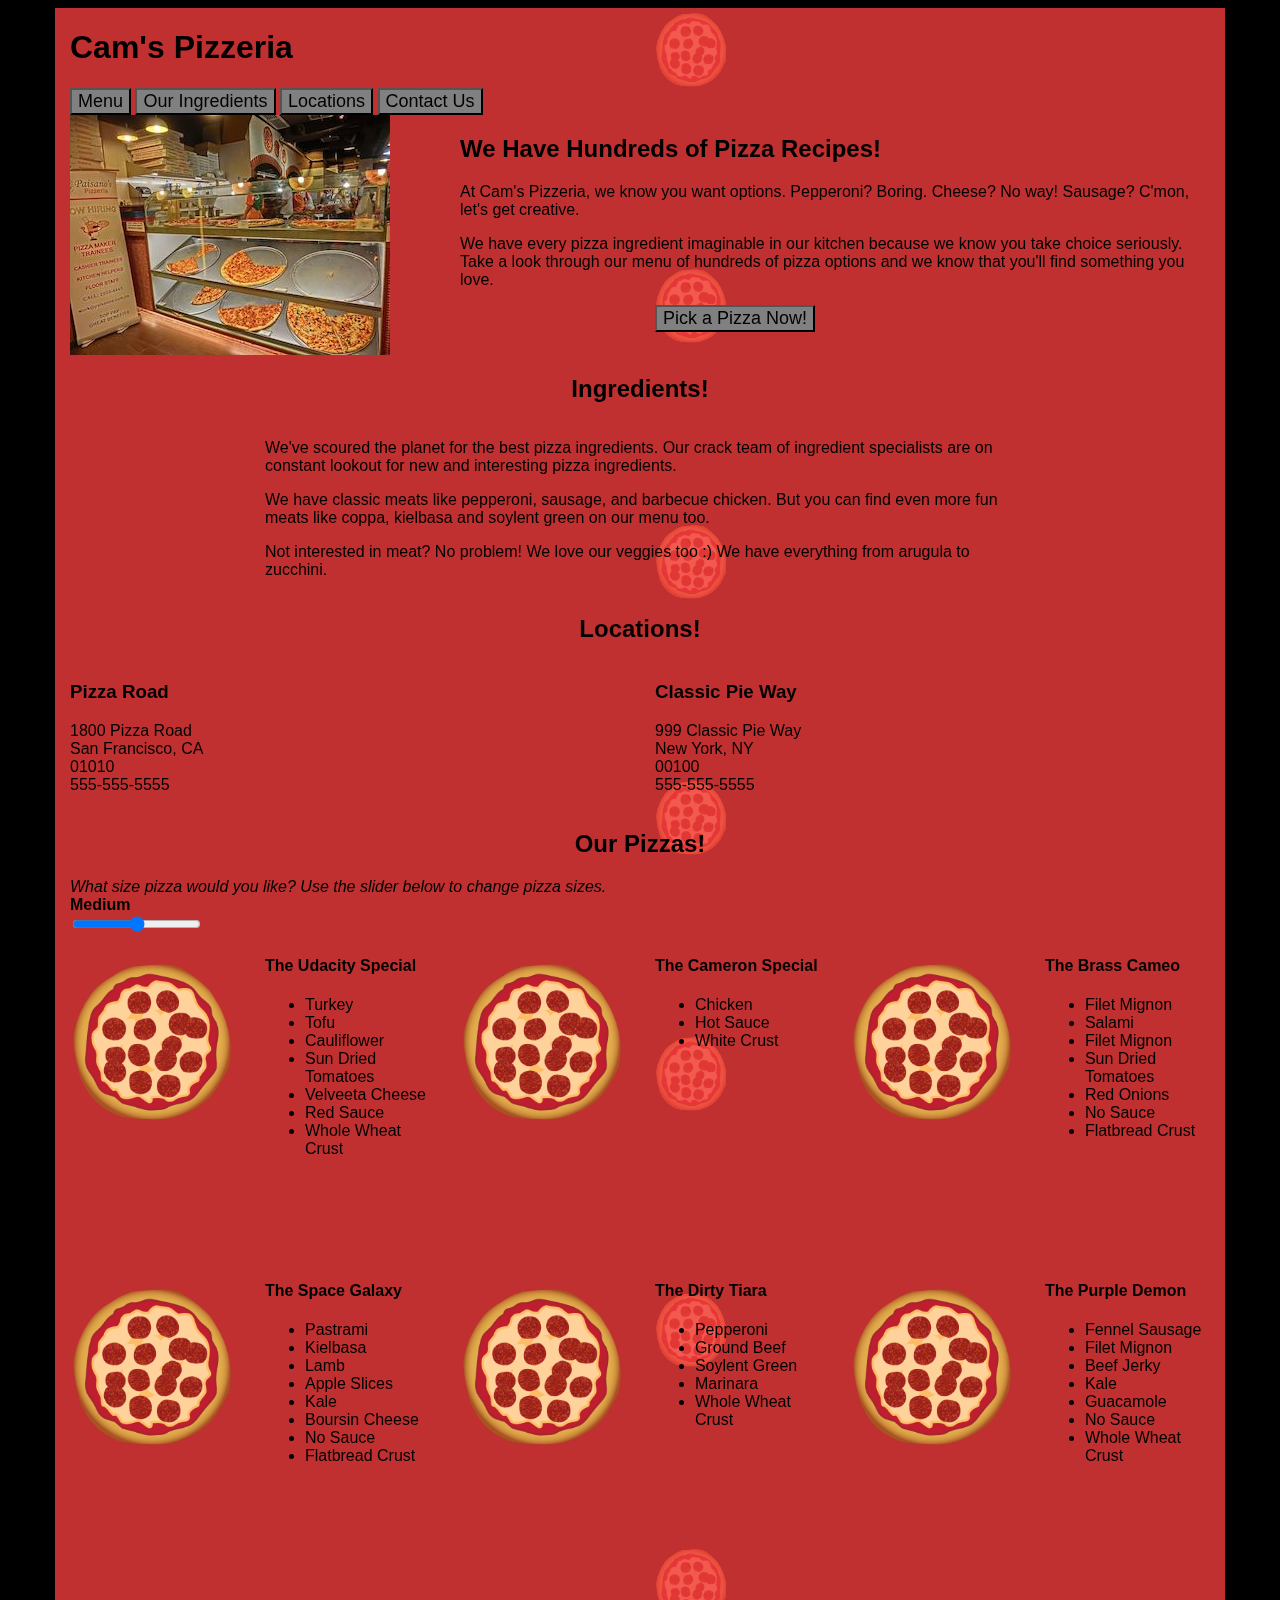
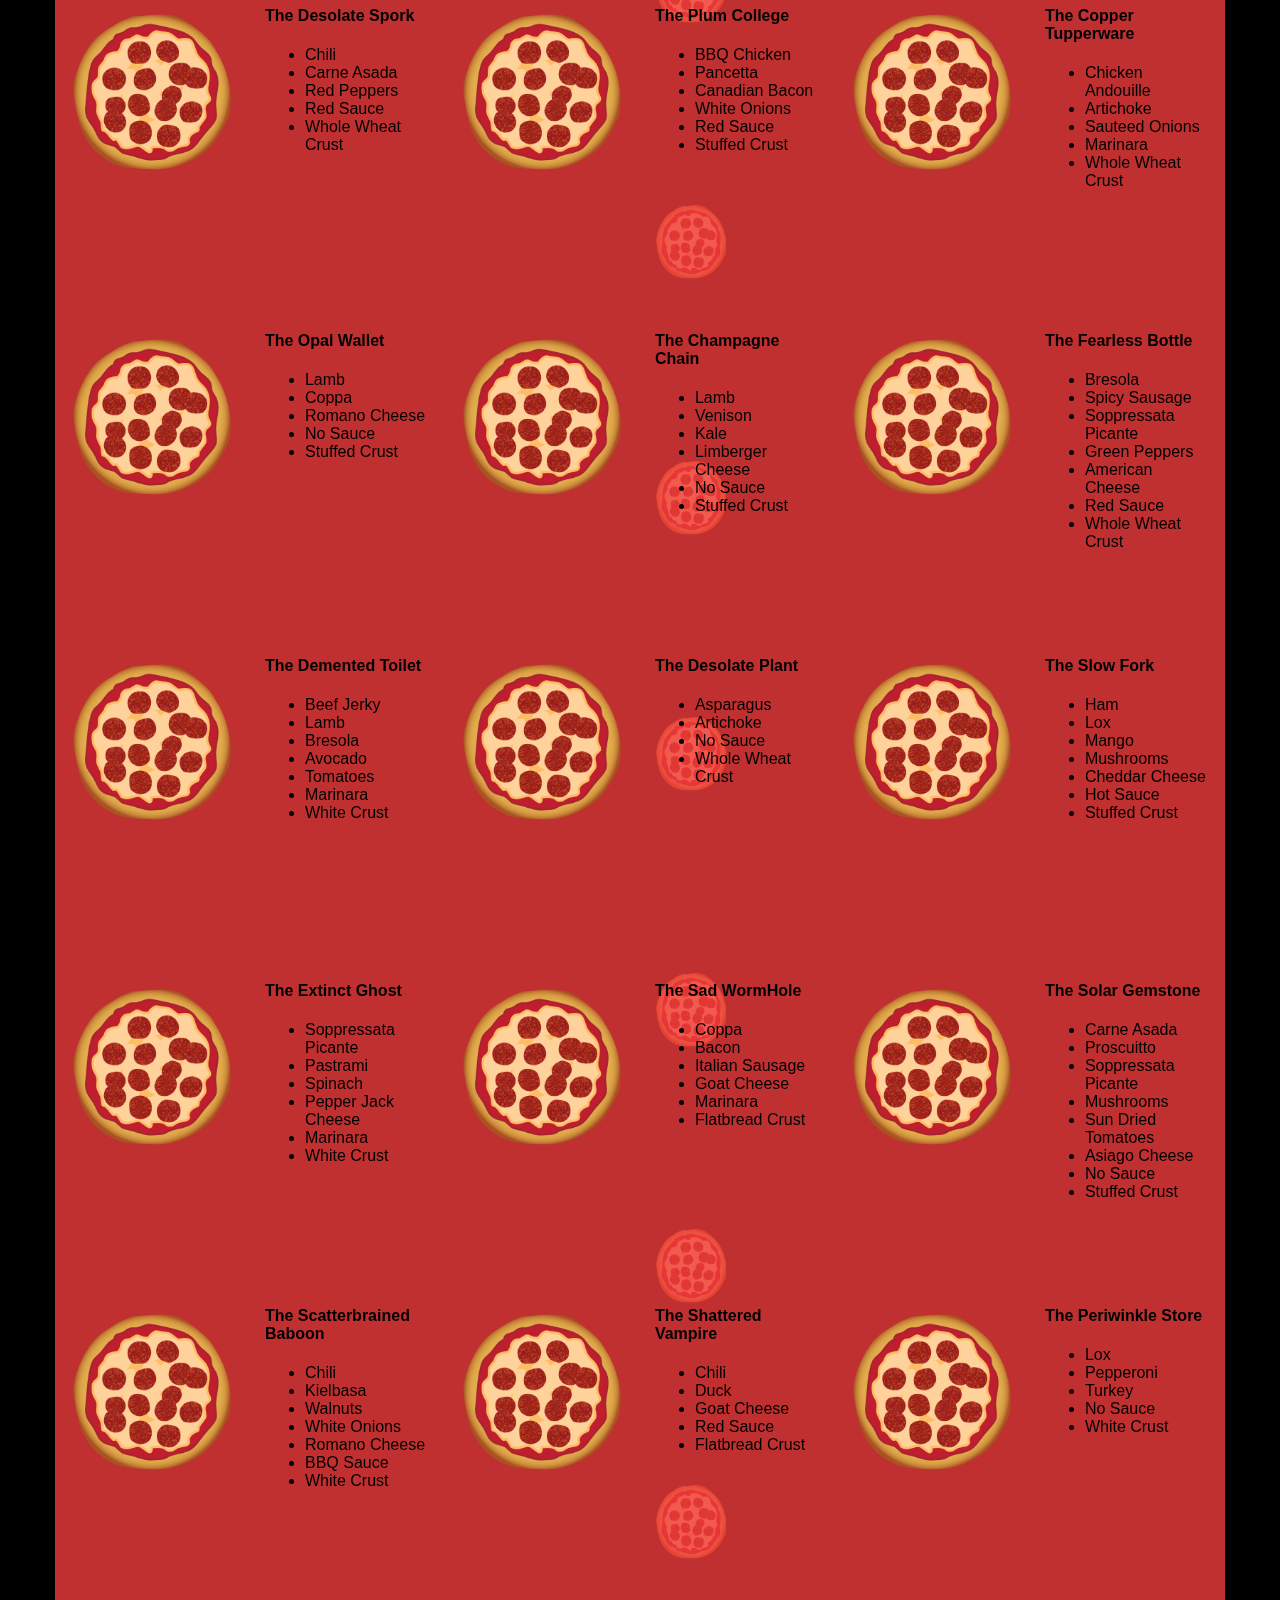
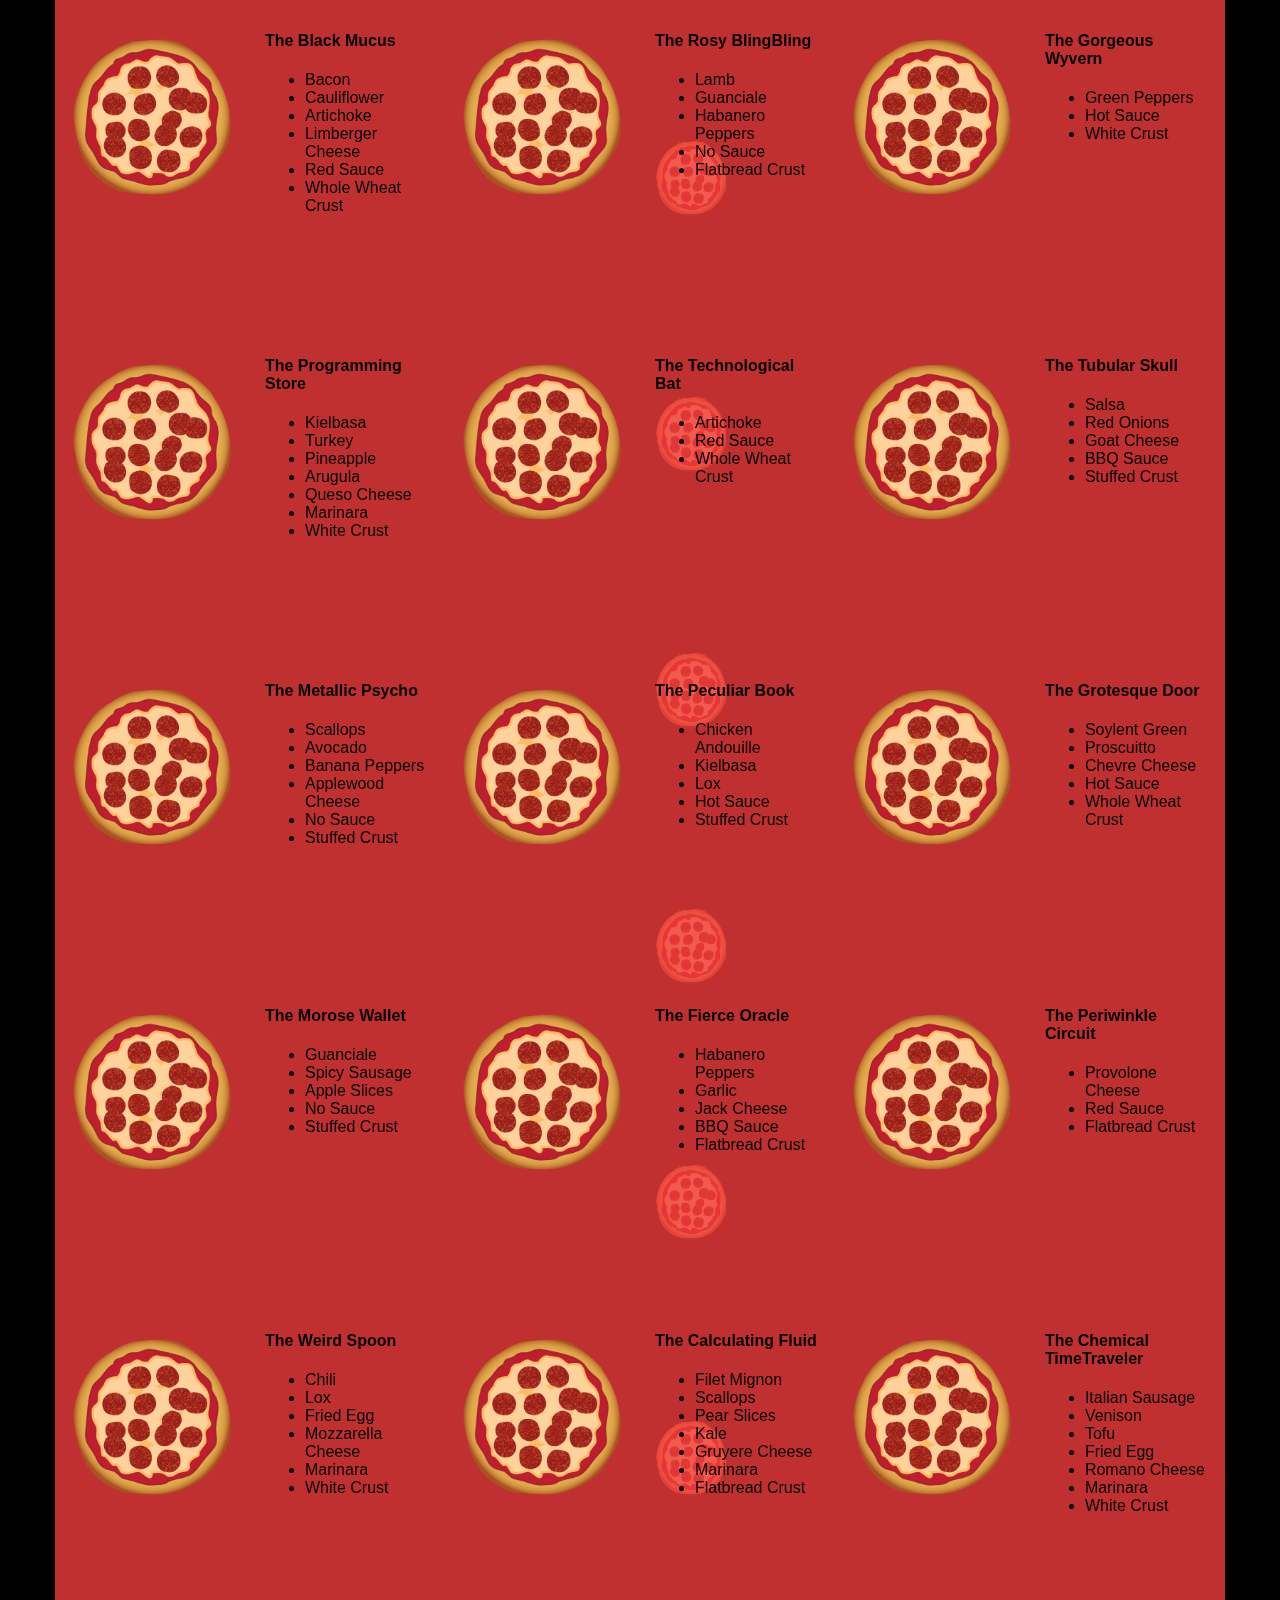
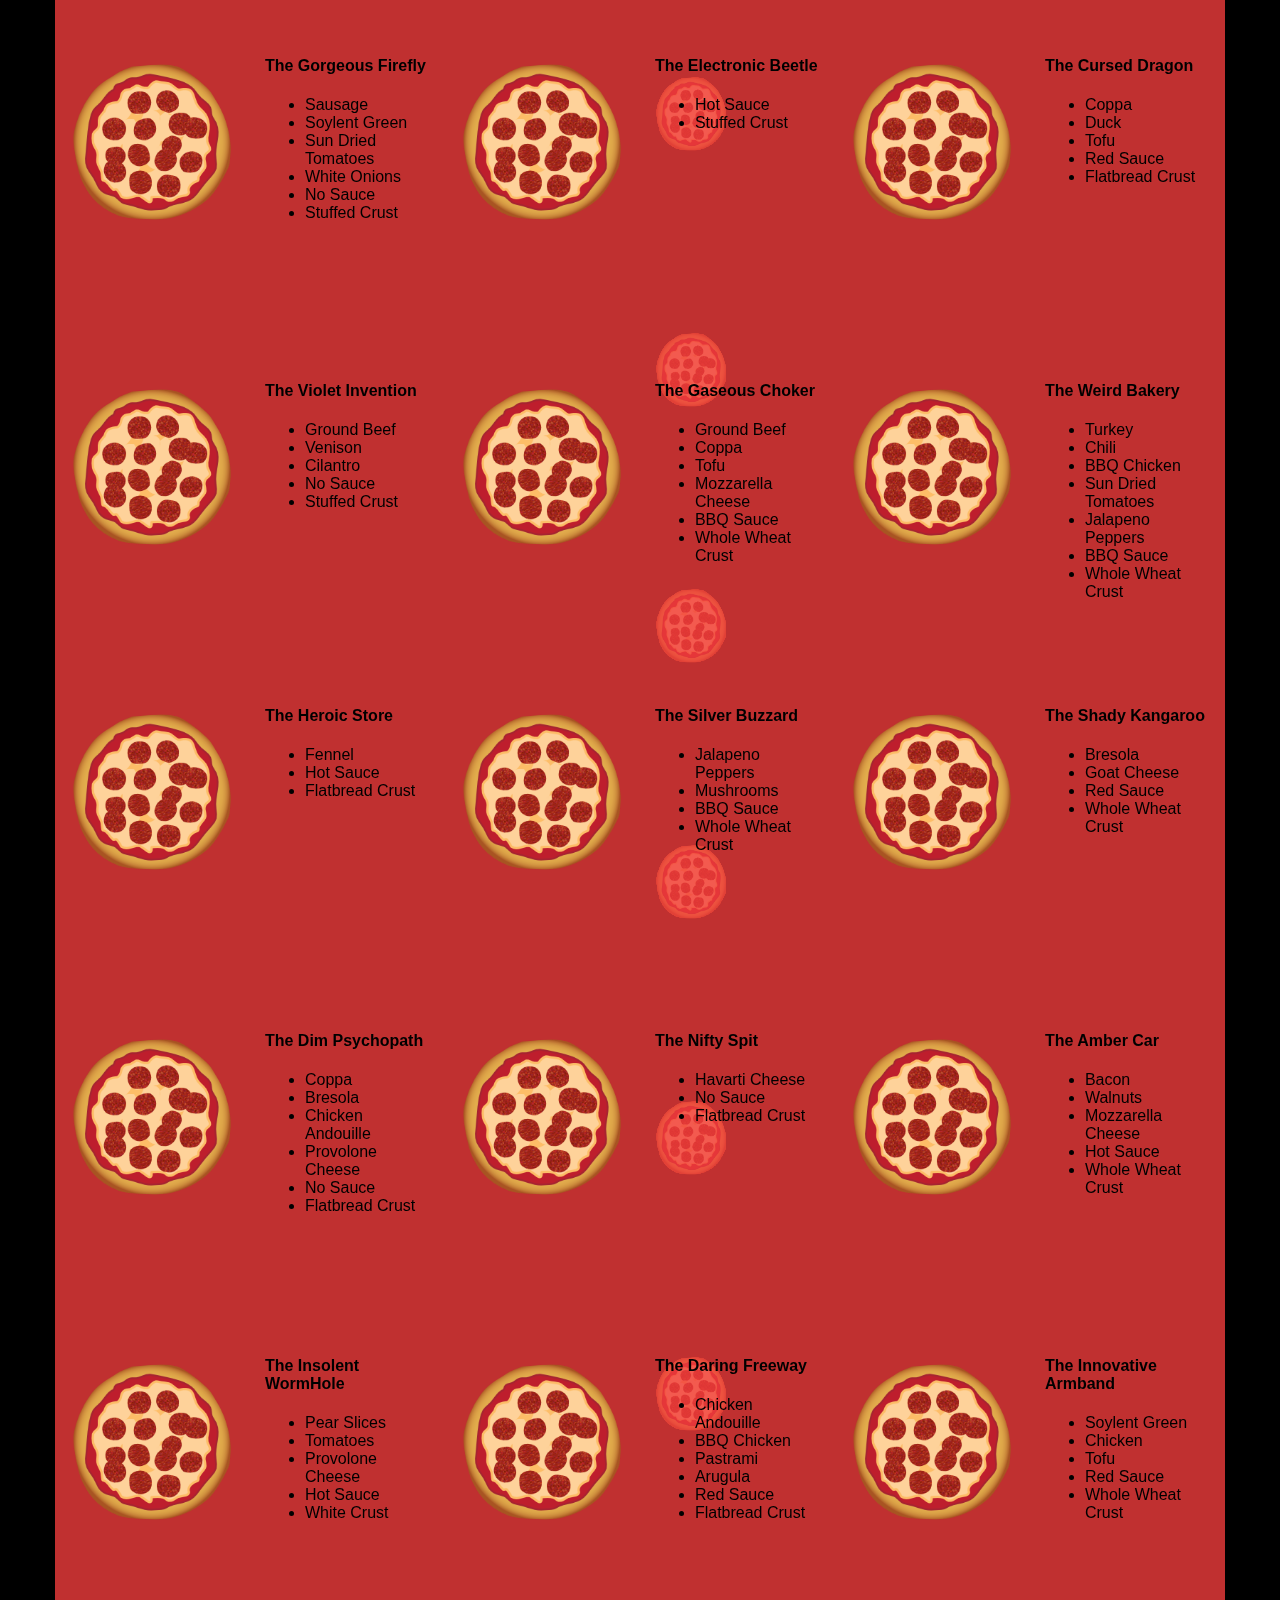
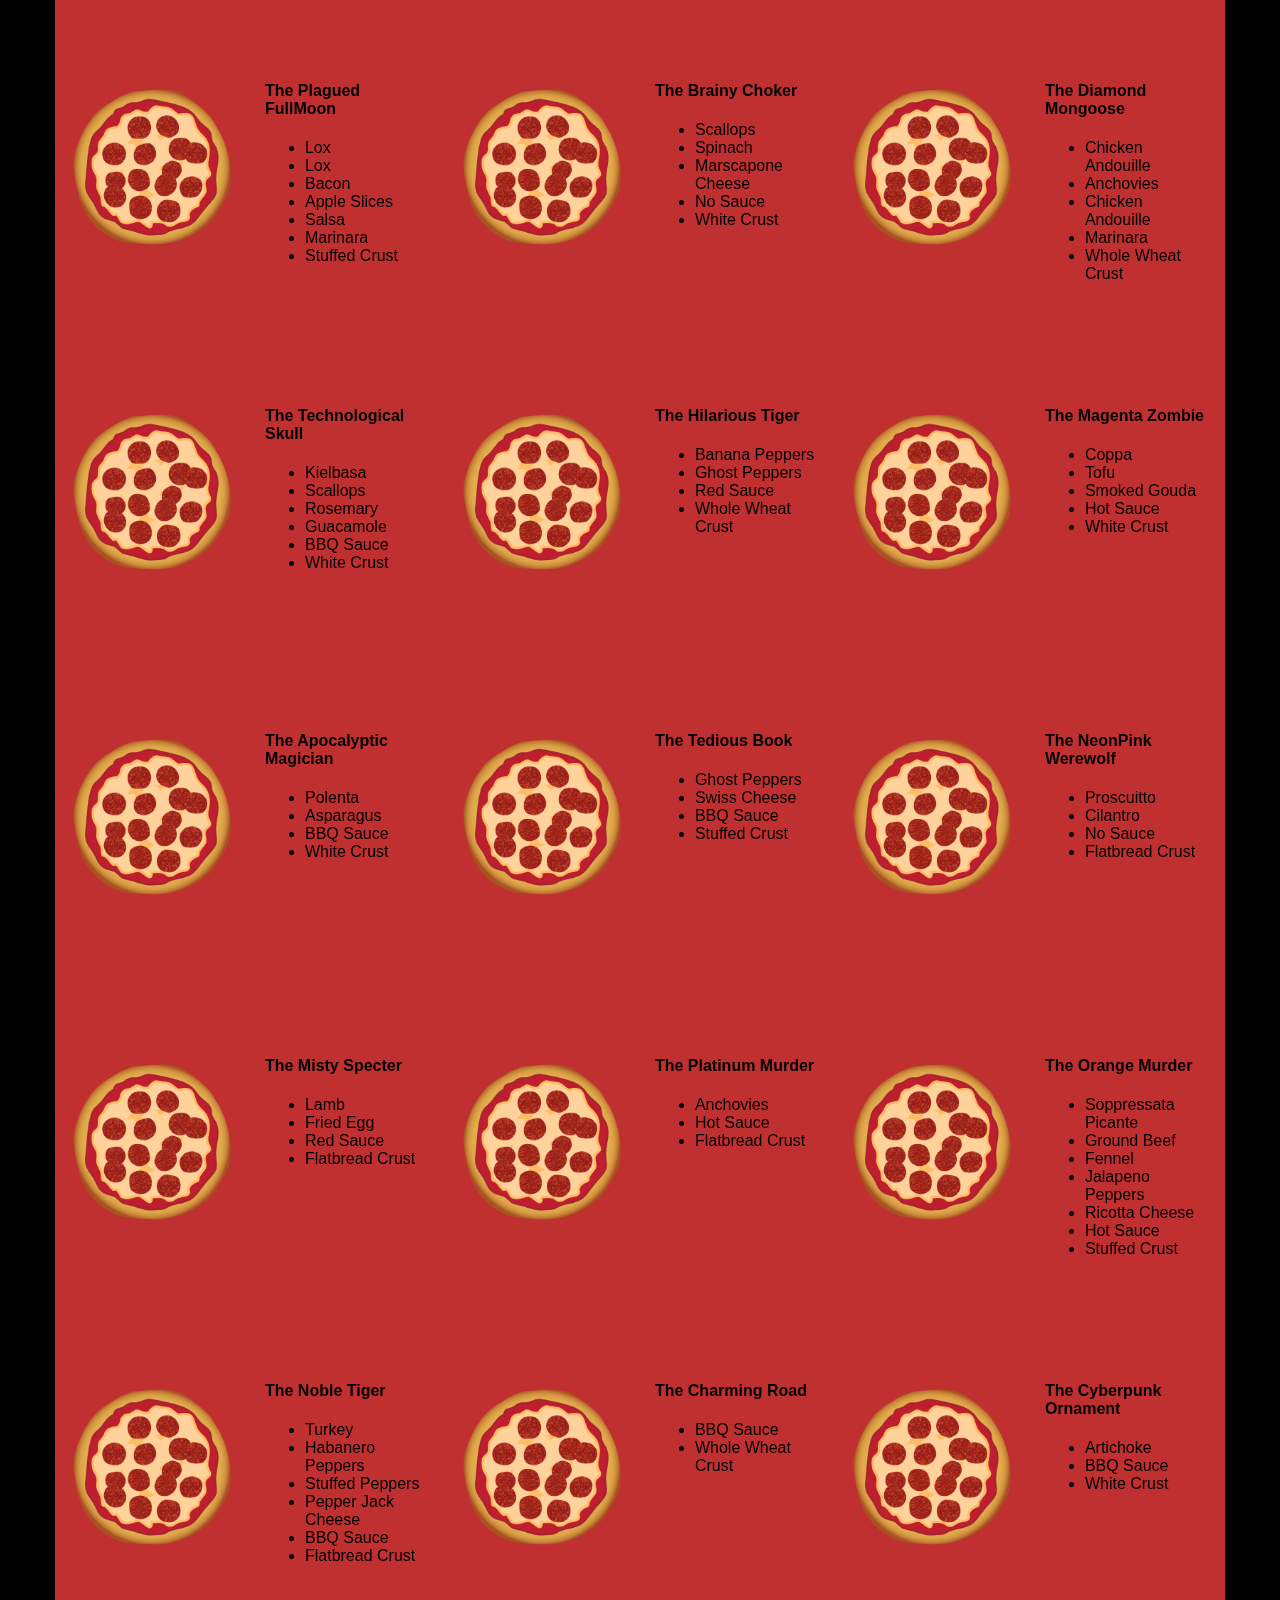
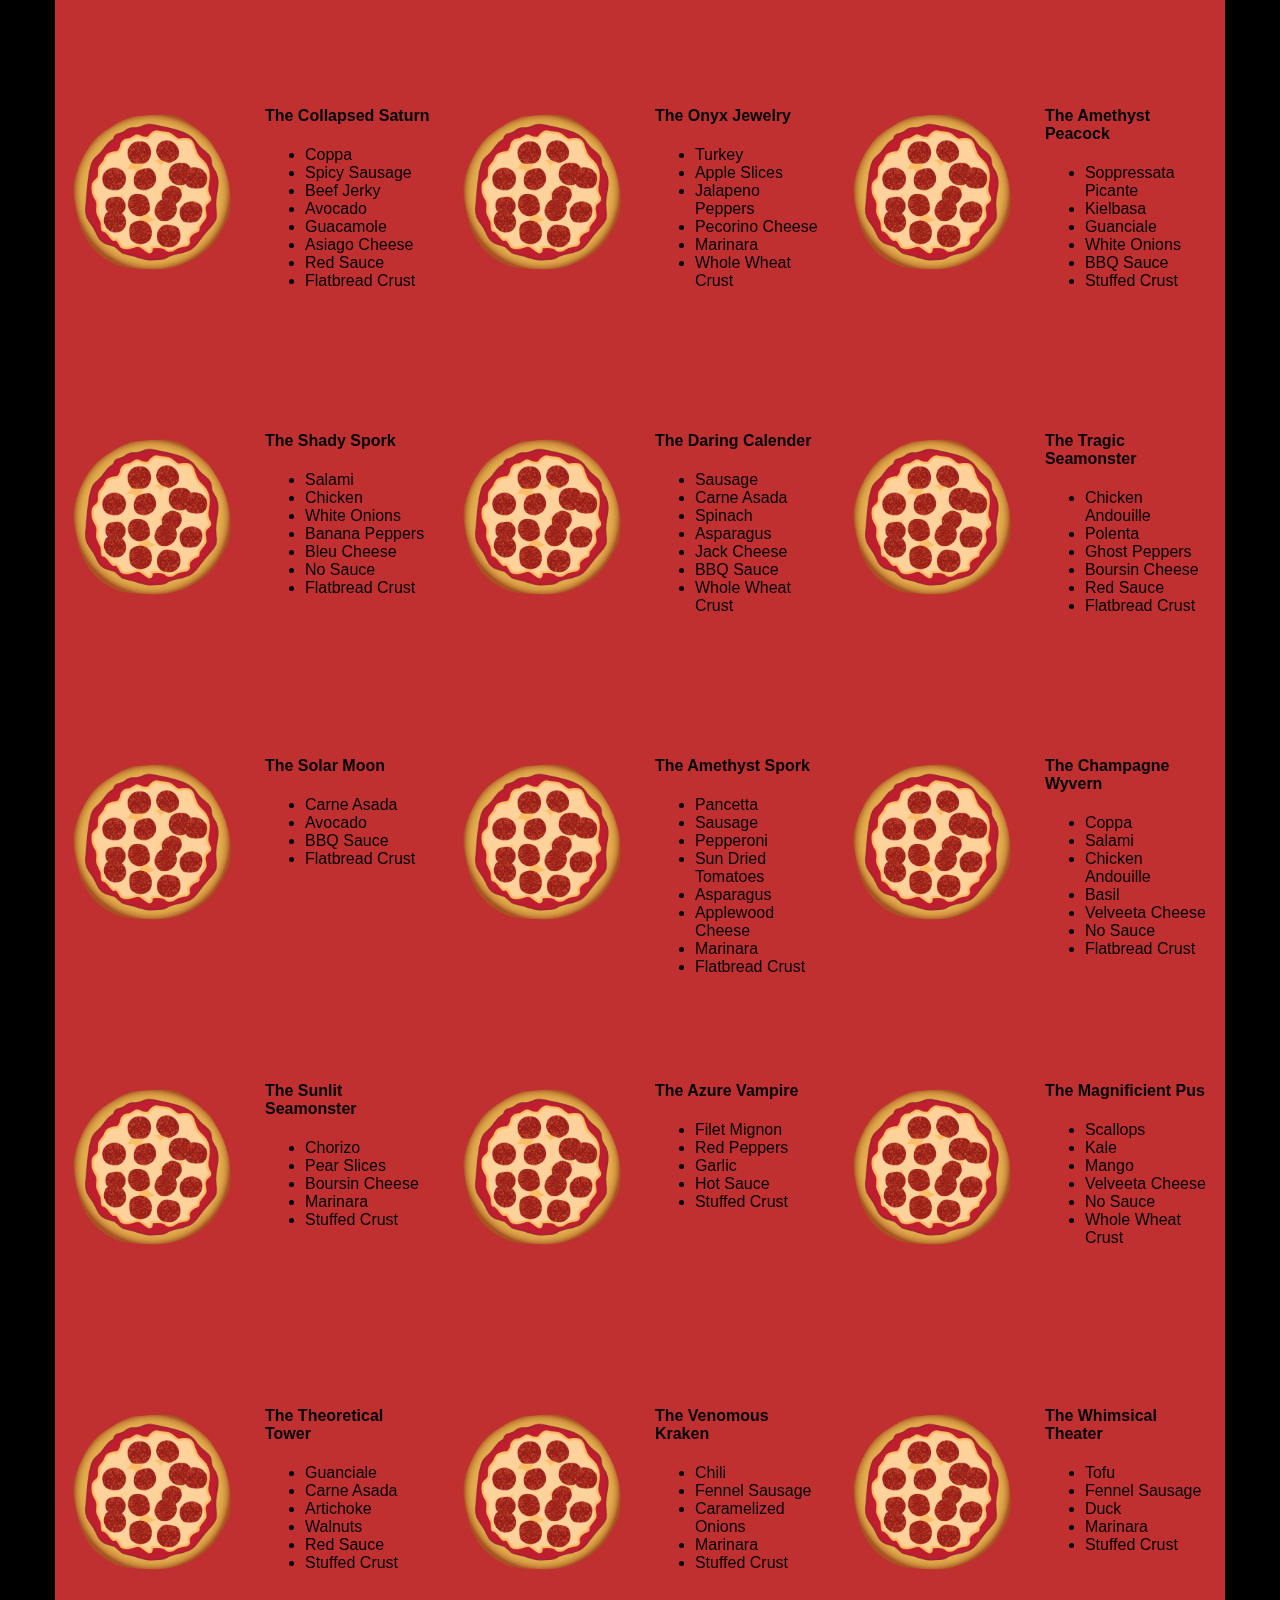
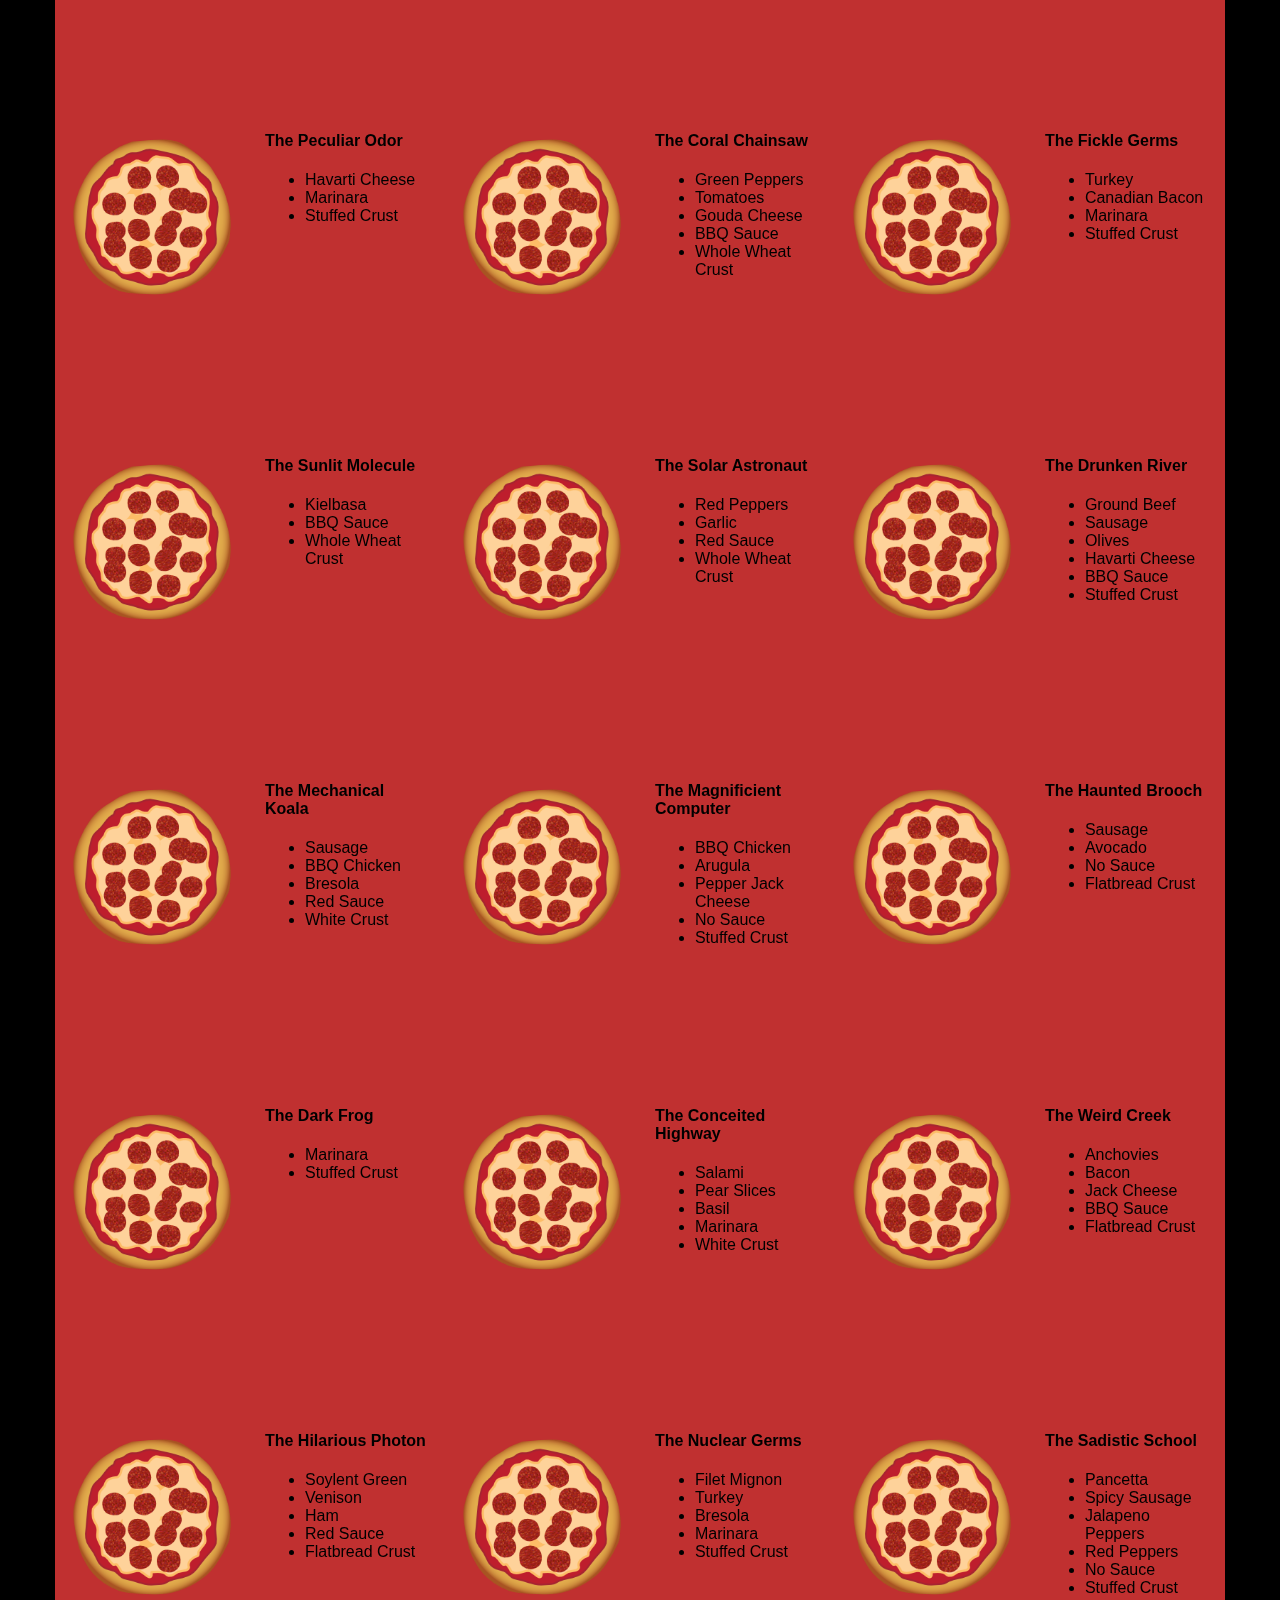
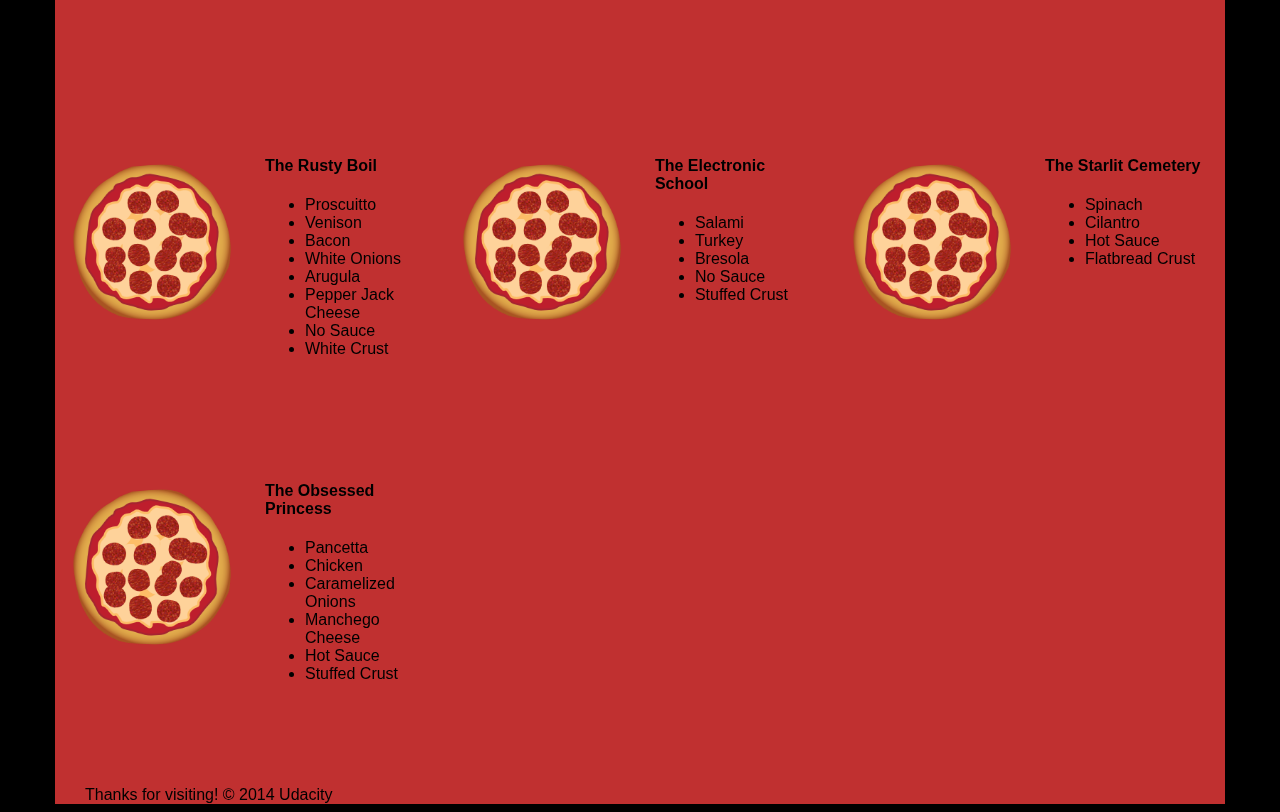
==== views/pizza.html @ d36b995c "inline create pizzas js" ====
<!DOCTYPE HTML>
<html>
<head>
  <link rel="stylesheet" href="css/style.css">
  <link rel="stylesheet" href="css/bootstrap-grid.css">
</head>

<body>
  <div class="container">
    <div id="header" class="row">
      <div class="col-md-6">
        <div class="row">
          <div class="col-md-12">
            <h1>Cam's Pizzeria</h1>
            <div class="row">
              <div id="menu" class="col-md-12">
                <form action="#randomPizzas">
                  <input type="submit" value="Menu">
                </form>
                <form action="#ingredients">
                  <input type="submit" value="Our Ingredients">
                </form>
                <form action="#locations">
                  <input type="submit" value="Locations">
                </form>
                <form action="#" onsubmit="alert('Thanks for clicking! This button doesn\'t do anything because this is a fake pizzeria :\)')">
                  <input type="submit" value="Contact Us">
                </form>
              </div>
            </div>
          </div>
        </div>
      </div>
      <div id="movingPizzas1" class="col-md-6">
      </div>
    </div>
    <div id="callToAction" class="row">
      <div class="col-md-4">
        <img src="images/pizzeria.jpg" class="img-responsive"> <!-- Image credit to: http://commons.wikimedia.org/wiki/File:HK_TST_night_%E5%98%89%E8%98%AD%E9%81%93_Granville_Road_restaurant_Paisano's_Pizzeria_pizza_Dec-2013.JPG -->
      </div>
      <div class="col-md-8">
        <div class="row">
          <div class="col-md-12">
            <h2>We Have Hundreds of Pizza Recipes!</h2>
            <p>At Cam's Pizzeria, we know you want options. Pepperoni? Boring. Cheese? No way! Sausage? C'mon, let's get creative.</p>

            <p>We have every pizza ingredient imaginable in our kitchen because we know you take choice seriously. Take a look through our menu of hundreds of pizza options and we know that you'll find something you love.</p>
          </div>
        </div>
        <div class="row">
          <div class="col-md-6 col-md-push-3">
            <form action="#randomPizzas">
              <input type="submit" value="Pick a Pizza Now!">
            </form>
          </div>
        </div>
      </div>
    </div>
    <div id="ingredients" class="row">
      <div class="col-md-8 col-md-push-2">
        <div class="row">
          <div class="col-md-12 centered">
            <h2>Ingredients!</h2>
          </div>
        </div>
        <div class="row">
          <div class="col-md-12">
            <p>We've scoured the planet for the best pizza ingredients. Our crack team of ingredient specialists are on constant lookout for new and interesting pizza ingredients.</p>

            <p>We have classic meats like pepperoni, sausage, and barbecue chicken. But you can find even more fun meats like coppa, kielbasa and soylent green on our menu too.</p>

            <p>Not interested in meat? No problem! We love our veggies too :) We have everything from arugula to zucchini.</p>
          </div>
        </div>
      </div>
    </div>
    <div id="locations" class="row">
      <div class="col-md-12">
        <h2 style="text-align: center">Locations!</h2>
        <div class="row">
          <div class="col-md-6">
            <h3>Pizza Road</h3>
            <p>1800 Pizza Road<br>San Francisco, CA<br>01010<br>555-555-5555</p>
          </div>
          <div class="col-md-6">
            <h3>Classic Pie Way</h3>
            <p>999 Classic Pie Way<br>New York, NY<br>00100<br>555-555-5555</p>
          </div>
        </div>
      </div>
    </div>
    <div id="pizzaGenerator" class="row">
      <div class="col-md-12">
        <h2 style="text-align: center">Our Pizzas!</h2>
        <div class="row">
          <div class="col-md-12">
            <em>What size pizza would you like? Use the slider below to change pizza sizes.</em>
          </div>
          <div id="pizzaSize" class="col-md-6">Medium</div>
          <div class="col-md-12">
            <input id="sizeSlider" type="range" min="1" max="3" value="2" step="1" onchange="resizePizzas(this.value)"></input>
          </div>
        </div>
        <div id="randomPizzas" class="row">
          <div id="pizza0" class="randomPizzaContainer" style="width:33.33%;">
            <div class="col-md-6">
              <img src="images/pizza.png" class="img-responsive">
            </div>
            <div class="col-md-6">
              <h4>The Udacity Special</h4>
              <ul>
                <li>Turkey</li>
                <li>Tofu</li>
                <li>Cauliflower</li>
                <li>Sun Dried Tomatoes</li>
                <li>Velveeta Cheese</li>
                <li>Red Sauce</li>
                <li>Whole Wheat Crust</li>
              </ul>
            </div>
          </div>
          <div id="pizza1" class="randomPizzaContainer" style="width:33.33%;">
            <div class="col-md-6">
              <img src="images/pizza.png" class="img-responsive">
            </div>
            <div class="col-md-6">
              <h4>The Cameron Special</h4>
              <ul>
                <li>Chicken</li>
                <li>Hot Sauce</li>
                <li>White Crust</li>
              </ul>
            </div>
          </div>
        </div>
      </div>
    </div>
    <div id="footer" class="col-md-12">Thanks for visiting! &copy; 2014 Udacity</div>
  </div>
  <script>
    // Generates the sliding pizzas when the page loads.
    document.addEventListener('DOMContentLoaded', function() {
      var cols = 8;
      var s = 256;
      for (var i = 0; i < 200; i++) {
        var elem = document.createElement('img');
        elem.className = 'mover';
        elem.src = "images/pizza.png";
        elem.style.height = "100px";
        elem.style.width = "73.333px";
        elem.basicLeft = (i % cols) * s;
        elem.style.top = (Math.floor(i / cols) * s) + 'px';
        document.querySelector("#movingPizzas1").appendChild(elem);
      }
      // updatePositions();
    });
  </script>
  <script type="text/javascript" src="js/main.js"></script>
</body>

</html>
---- views/css/style.css ----
/** {
  outline: 1px solid red !important;
}*/
* {
  -webkit-box-sizing: border-box;
  -moz-box-sizing: border-box;
  -box-sizing: border-box;
}

body {
  font-family: "Trebuchet MS", Helvetica, sans-serif;
  background: black;
}

input {
  background: grey;
  font-size: 18px;
}

form {
  display: inline-block;
}

.centered {
  text-align: center;
}

#pizzaSize {
  font-weight: 800;
}

.mover {
  position: fixed;
  width: 256px;
  z-index: -1;
}

.randomPizzaContainer {
  float: left;
  display: flex;
}

.randomPizzaContainer:after {
  content: "";
  display: table;
  clear:both;
}

 .container {
  background-color: rgba(240, 60, 60, 0.8);
}
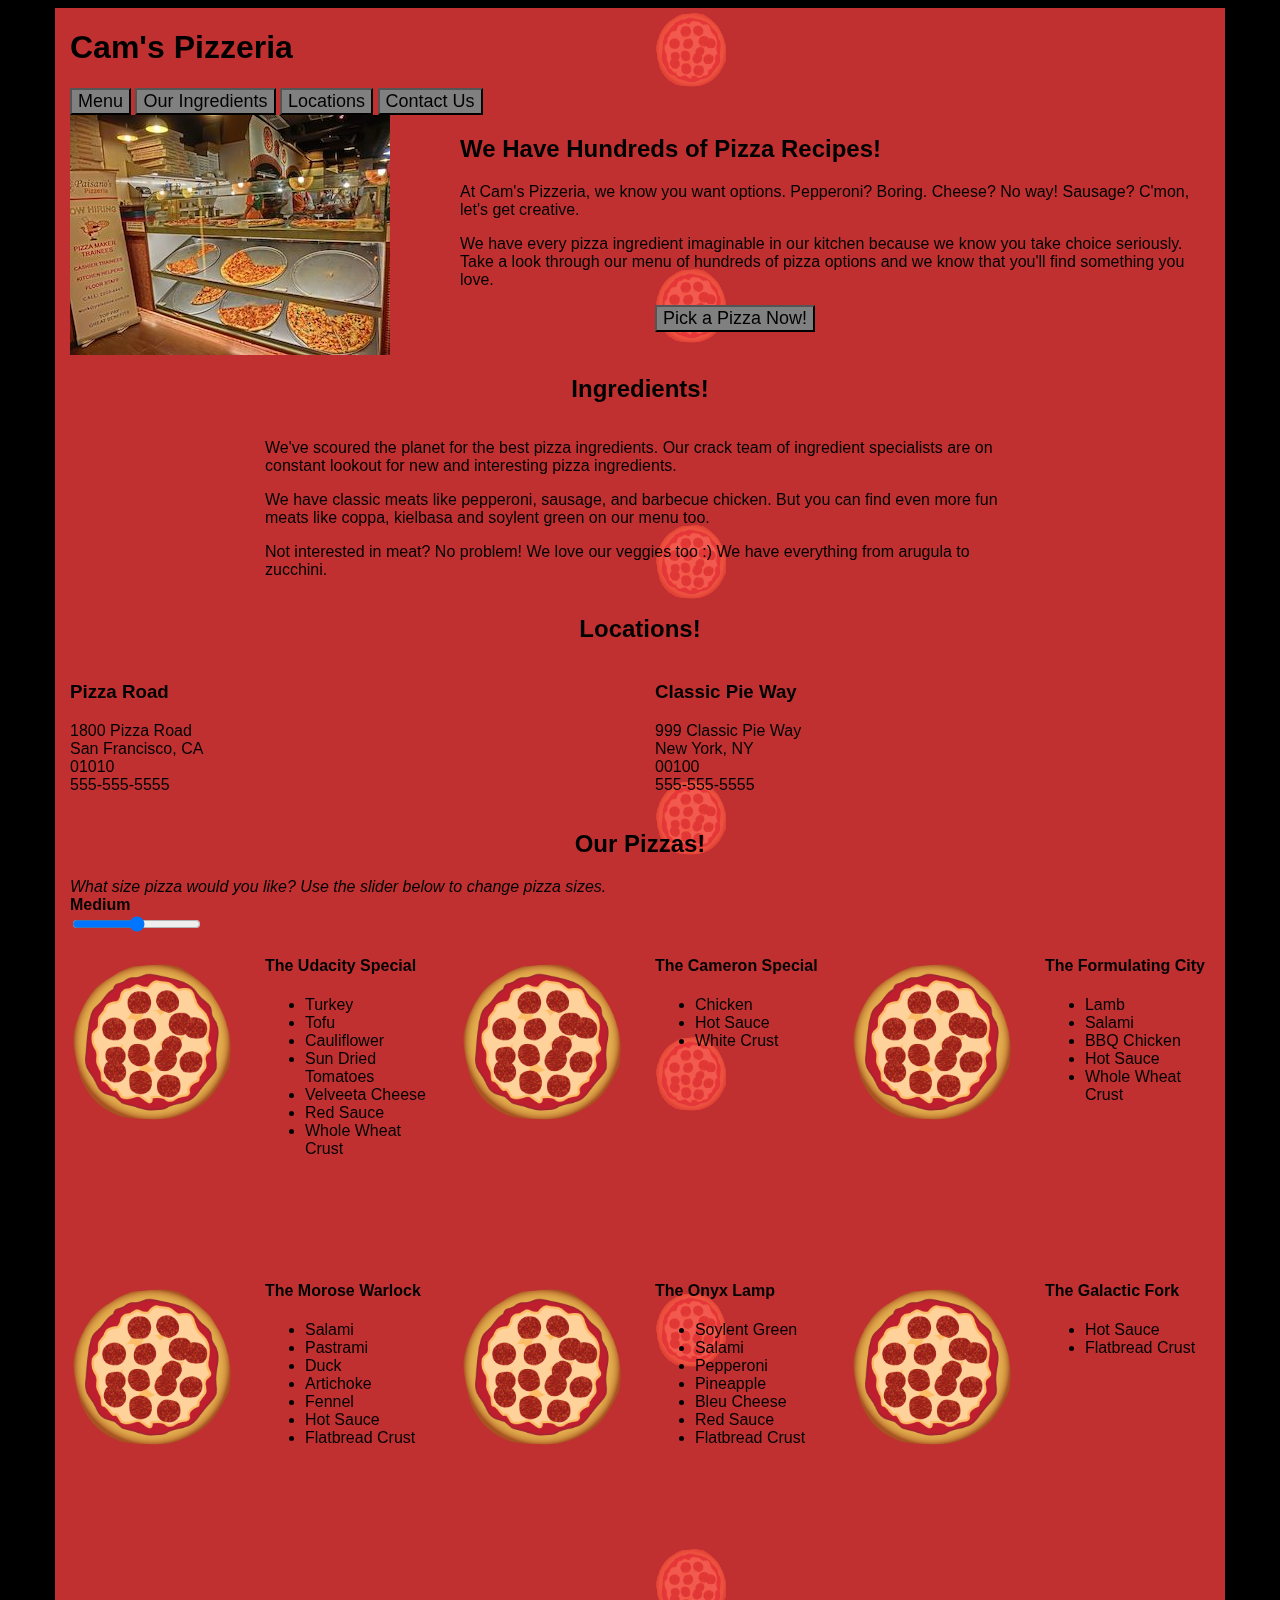
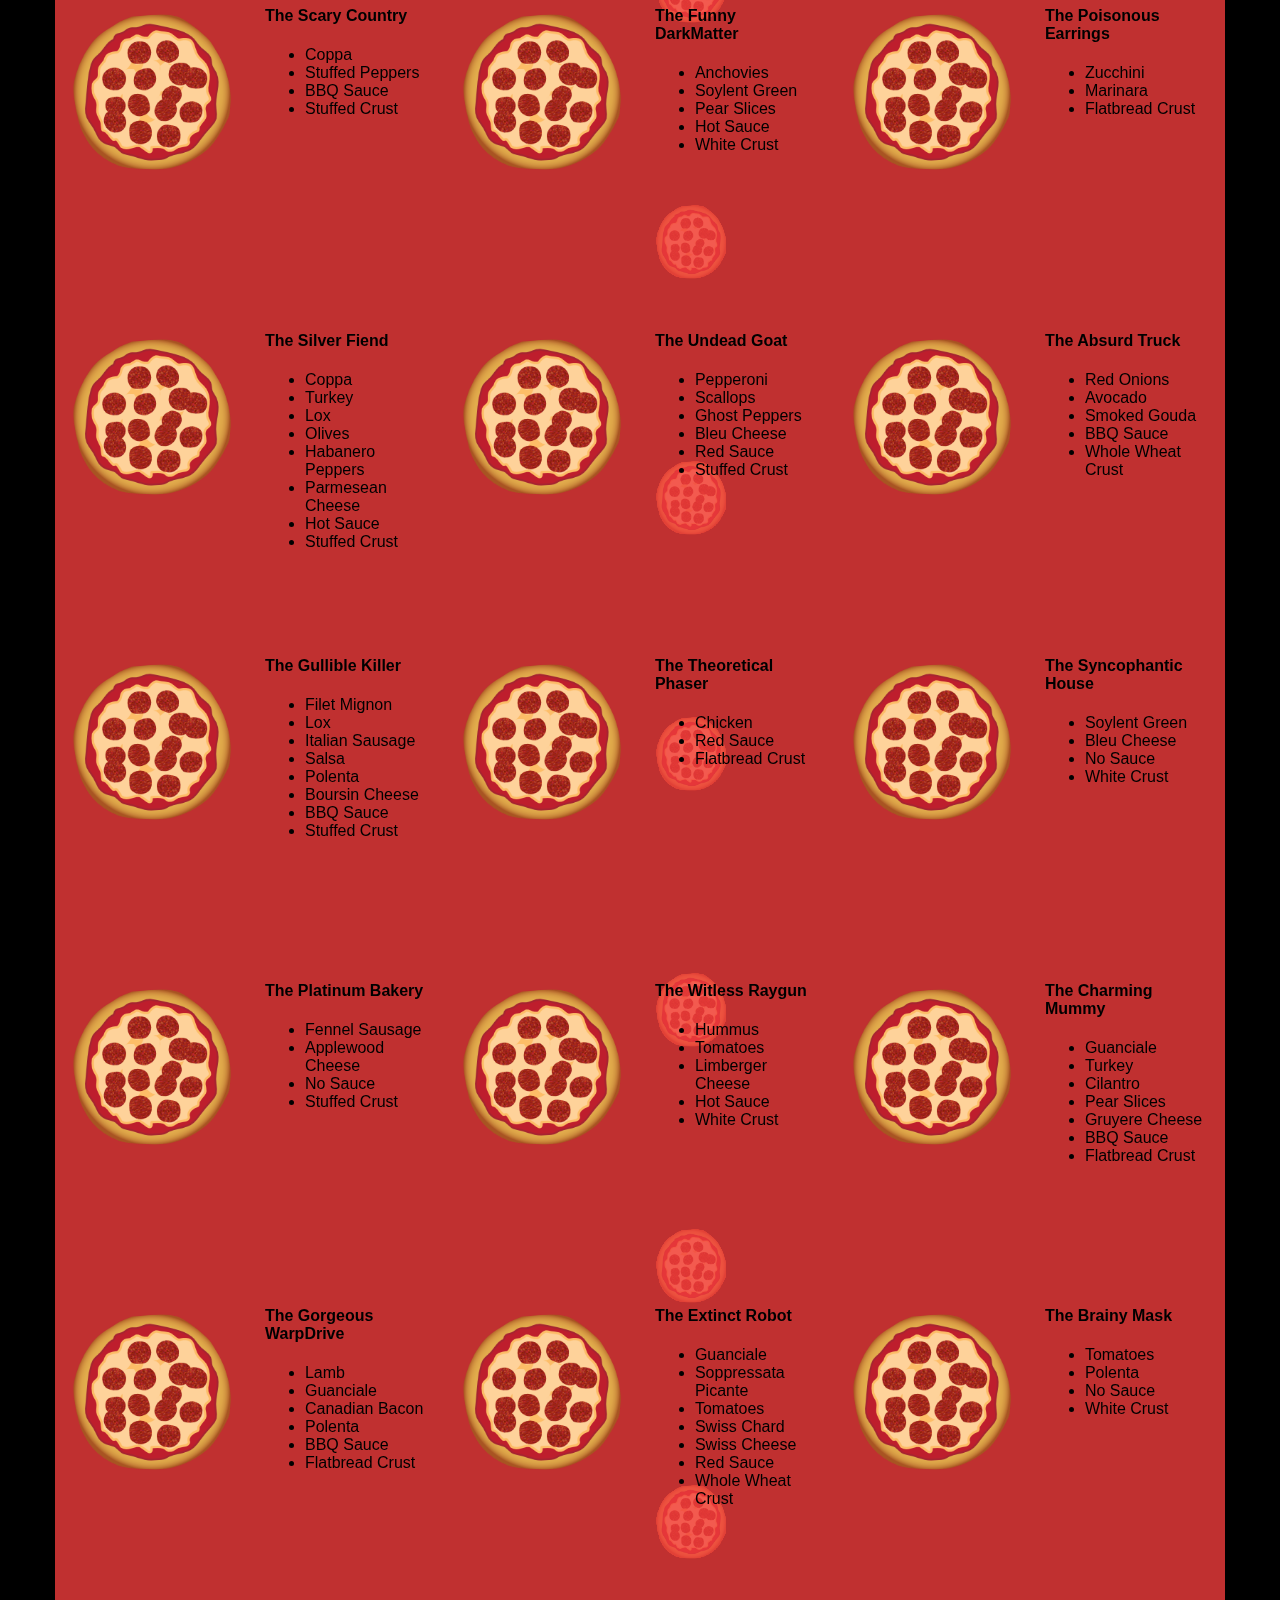
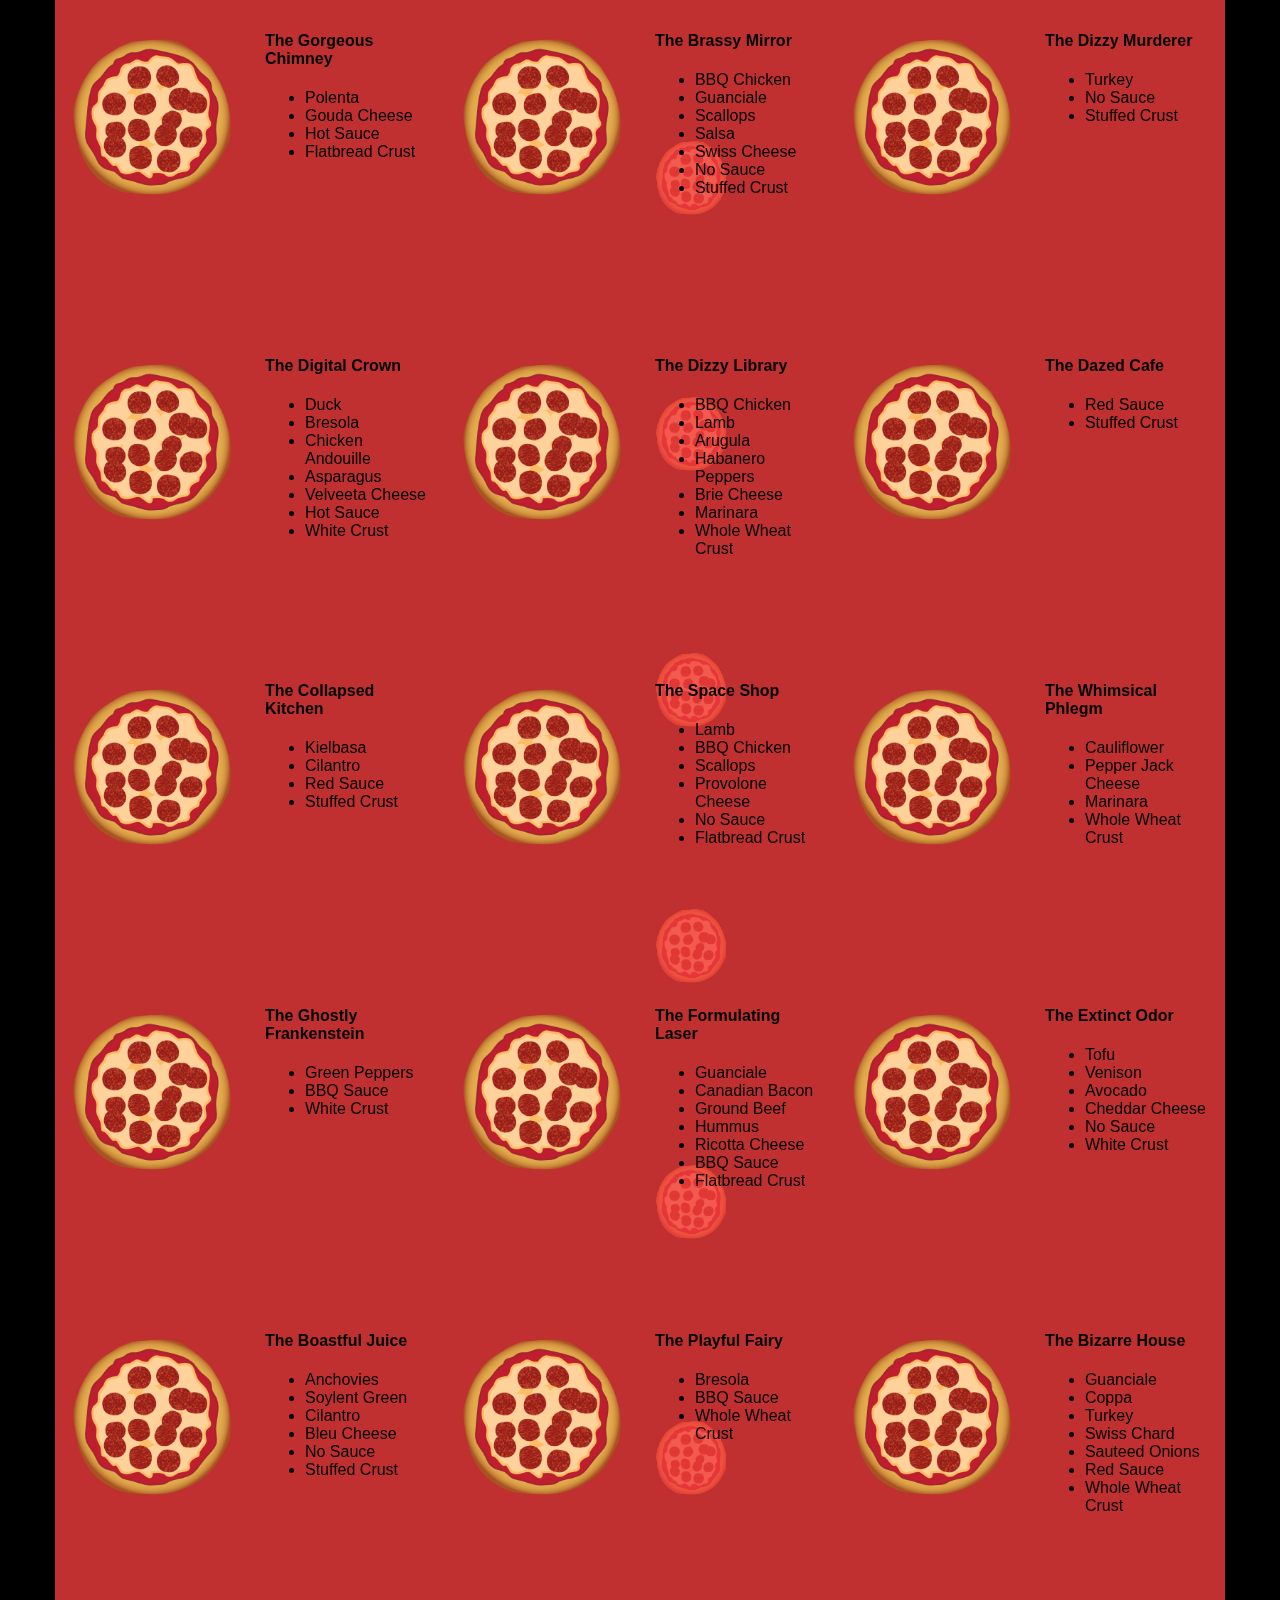
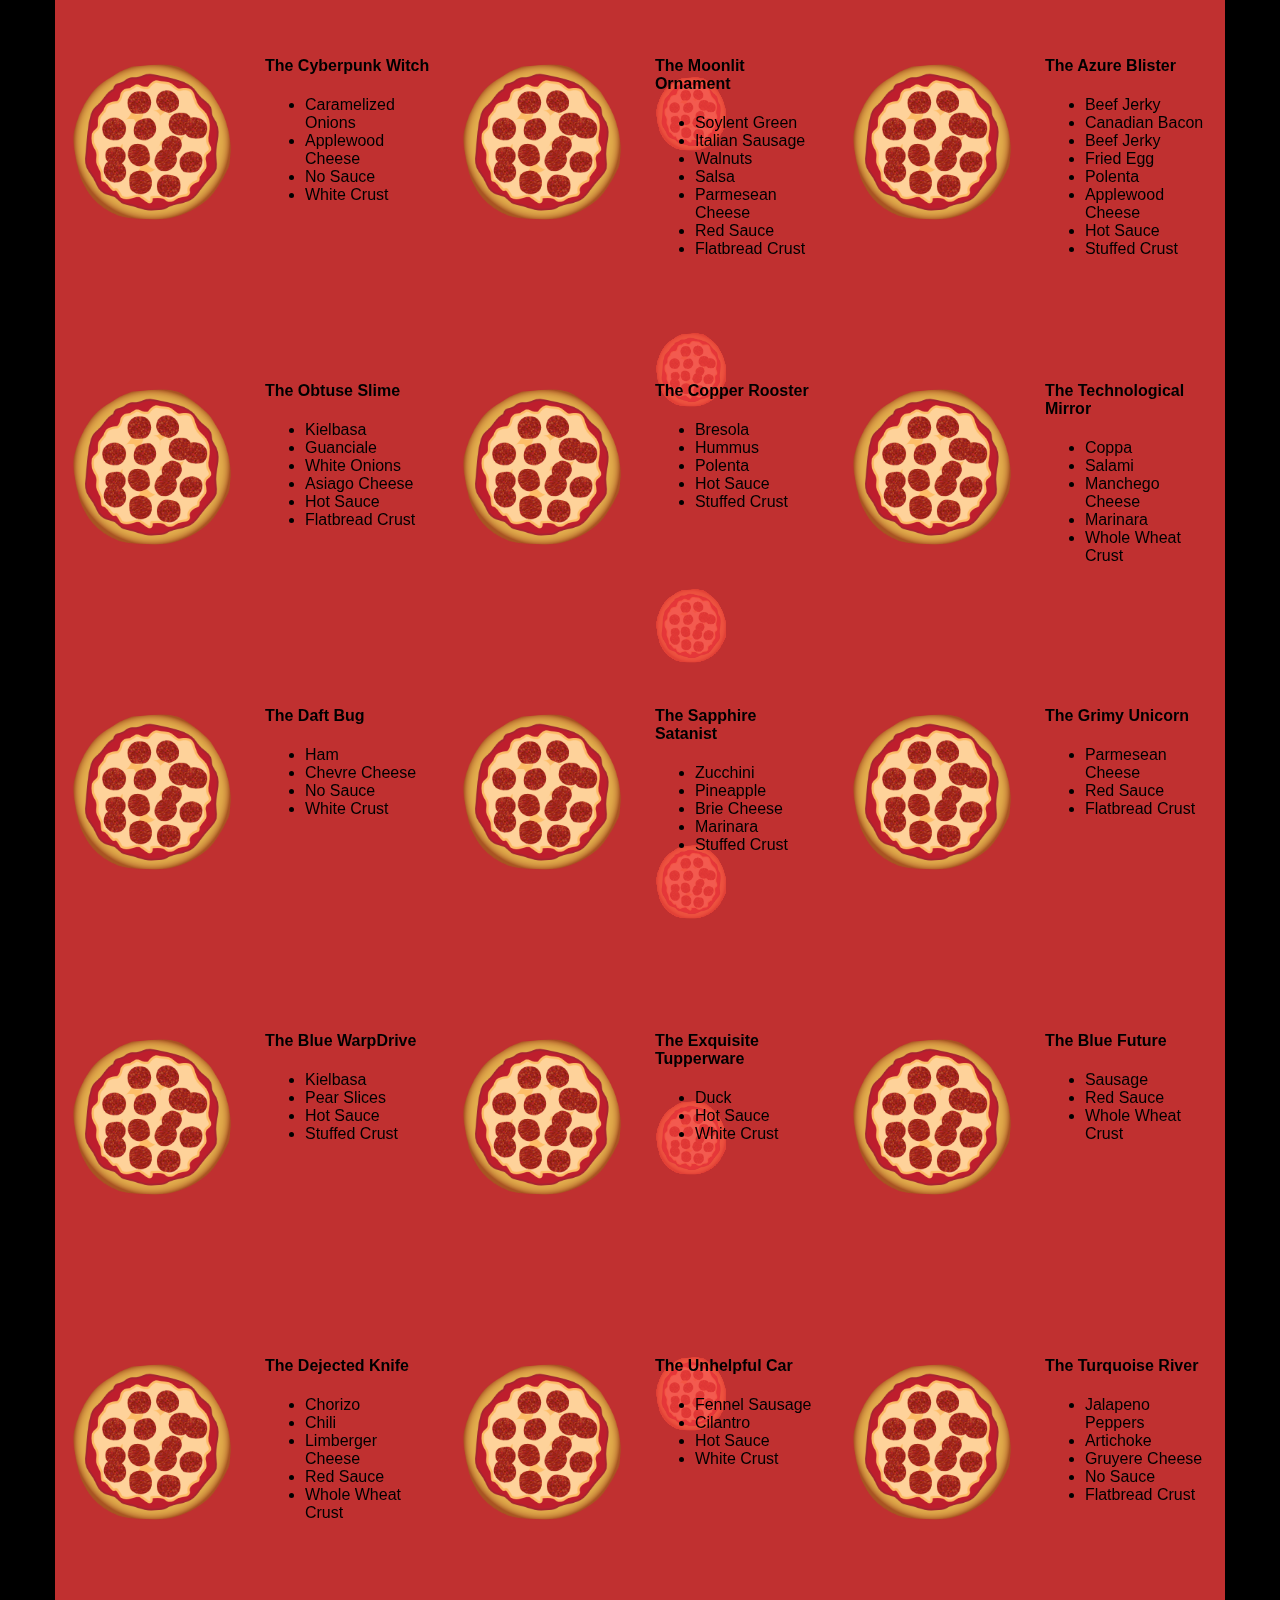
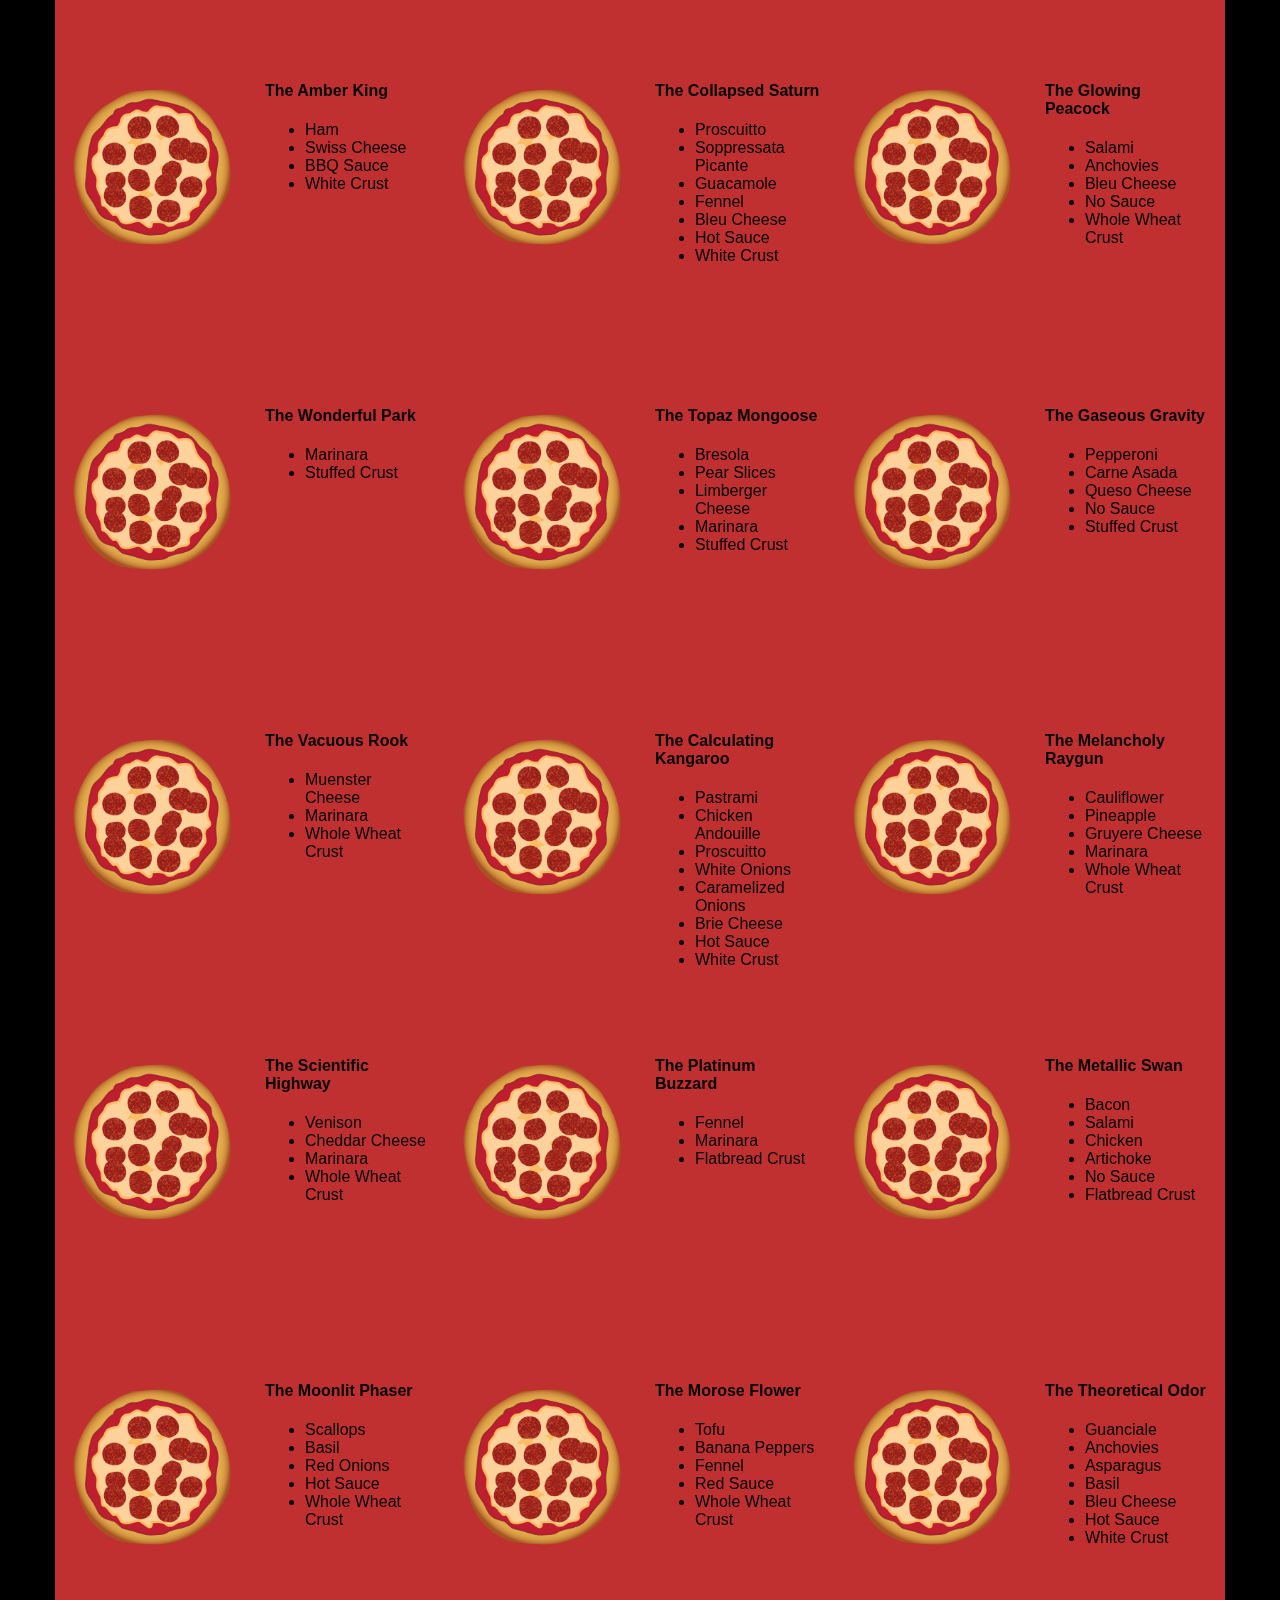
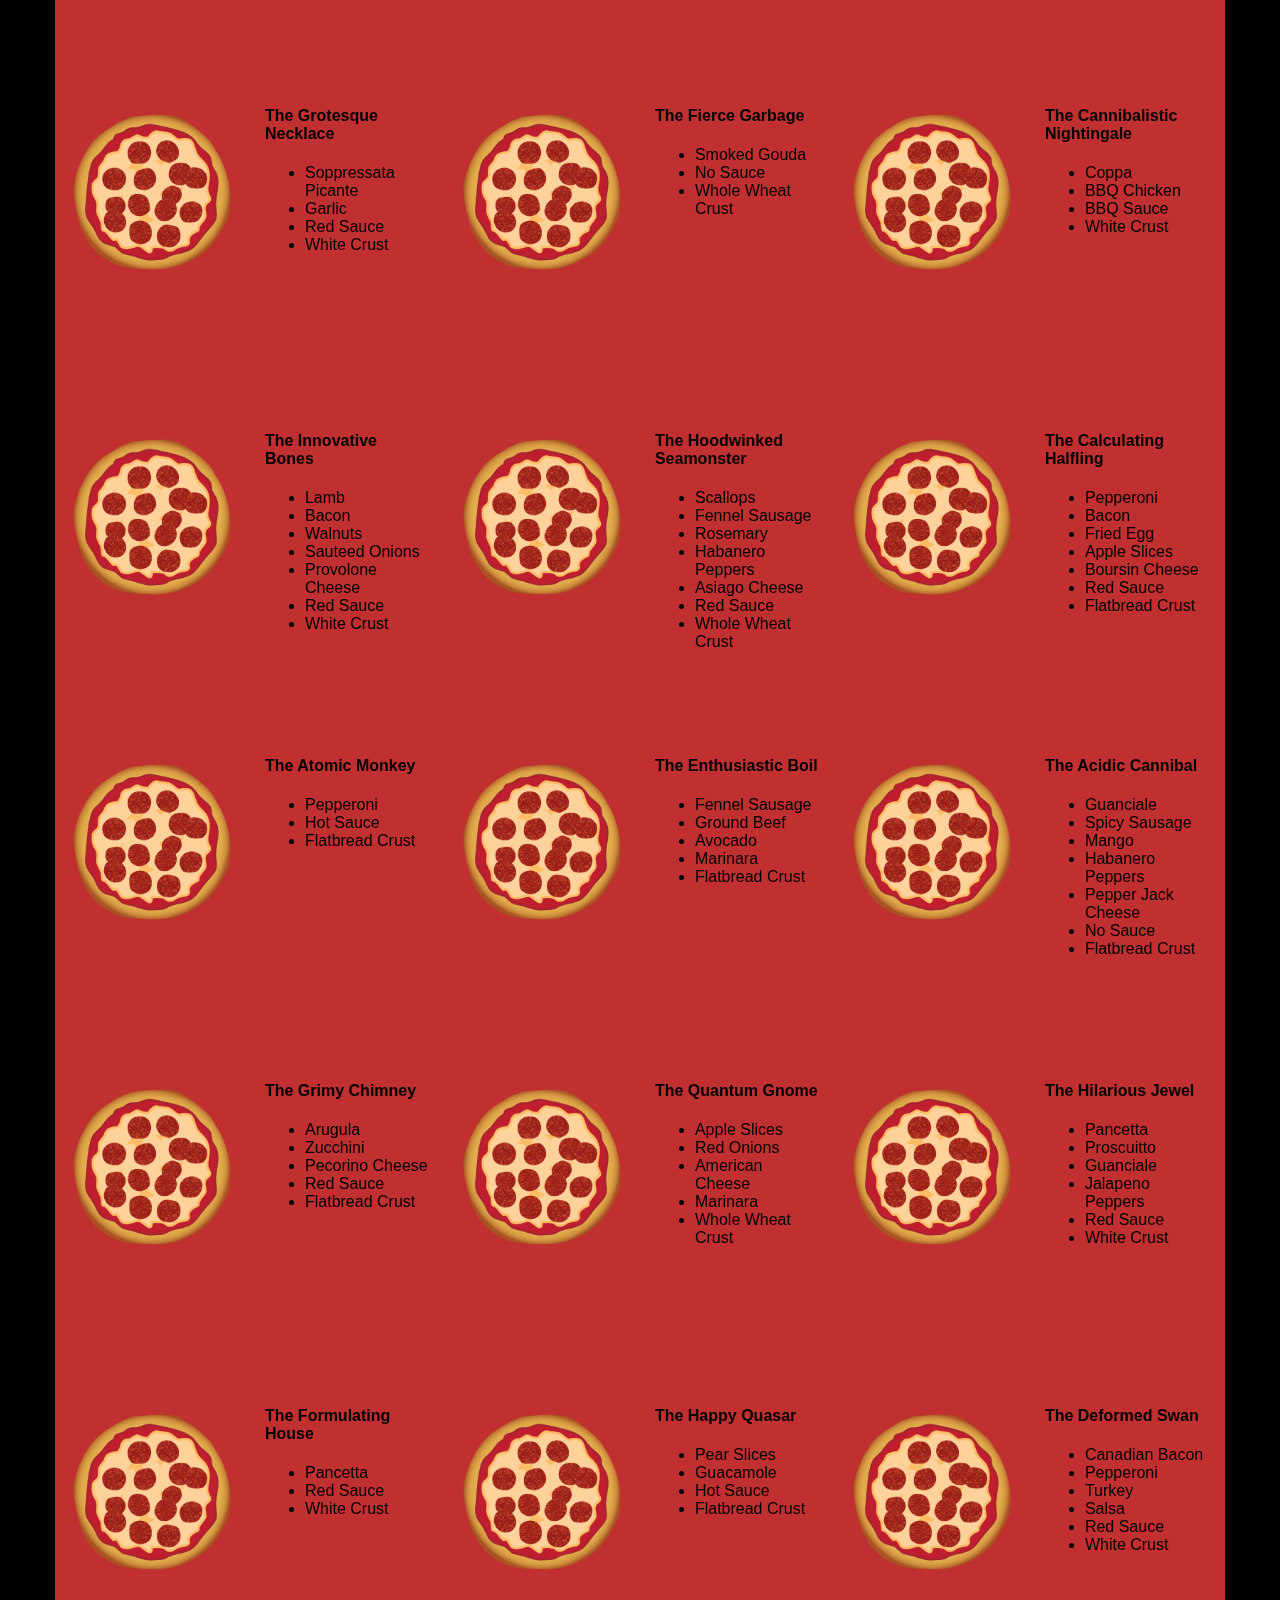
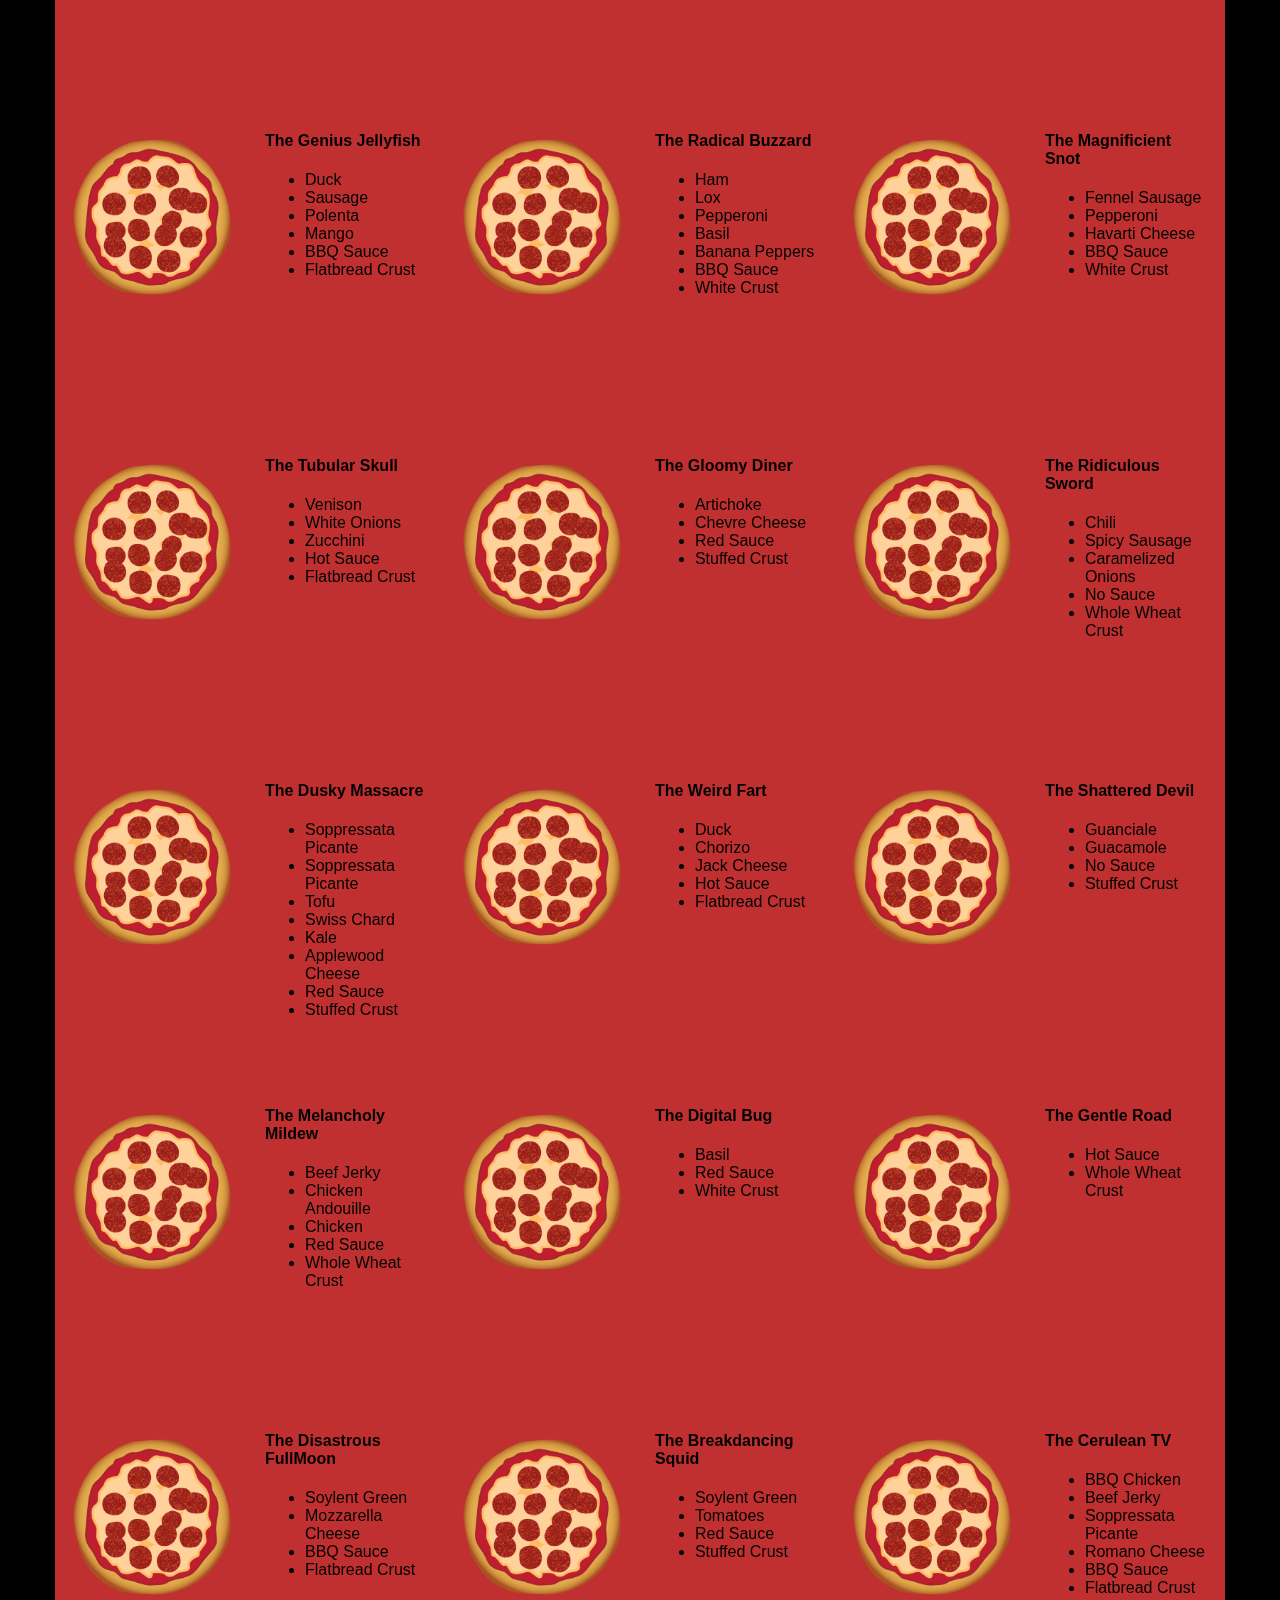
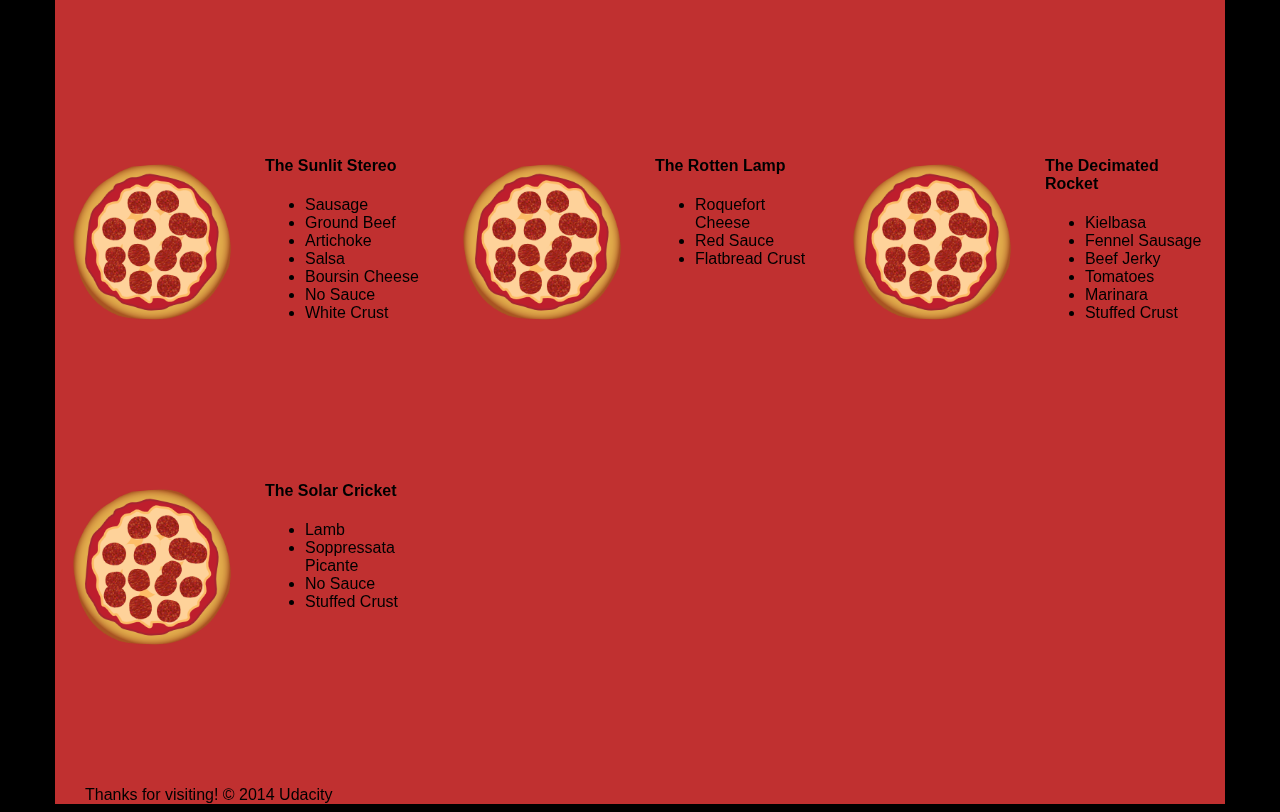
==== commit 80b87b66: "add onscreen jquery plugin to only udpate visible pizzas" ====
--- a/views/pizza.html
+++ b/views/pizza.html
@@ -139,23 +139,24 @@
   </div>
   <script>
     // Generates the sliding pizzas when the page loads.
-    document.addEventListener('DOMContentLoaded', function() {
-      var cols = 8;
-      var s = 256;
-      for (var i = 0; i < 200; i++) {
-        var elem = document.createElement('img');
-        elem.className = 'mover';
-        elem.src = "images/pizza.png";
-        elem.style.height = "100px";
-        elem.style.width = "73.333px";
-        elem.basicLeft = (i % cols) * s;
-        elem.style.top = (Math.floor(i / cols) * s) + 'px';
-        document.querySelector("#movingPizzas1").appendChild(elem);
-      }
-      // updatePositions();
-    });
+    // document.addEventListener('DOMContentLoaded', function() {
+    //   var cols = 8;
+    //   var s = 256;
+    //   for (var i = 0; i < 200; i++) {
+    //     var elem = document.createElement('img');
+    //     elem.className = 'mover';
+    //     elem.src = "images/pizza.png";
+    //     elem.style.height = "100px";
+    //     elem.style.width = "73.333px";
+    //     elem.basicLeft = (i % cols) * s;
+    //     elem.style.top = (Math.floor(i / cols) * s) + 'px';
+    //     document.querySelector("#movingPizzas1").appendChild(elem);
+    //   }
+    //   // updatePositions();
+    // });
   </script>
   <script type="text/javascript" src="js/main.js"></script>
+  <script type="text/javascript" src="jqueryplugin/jquery.onscreen.min.js"></script>
 </body>
 
 </html>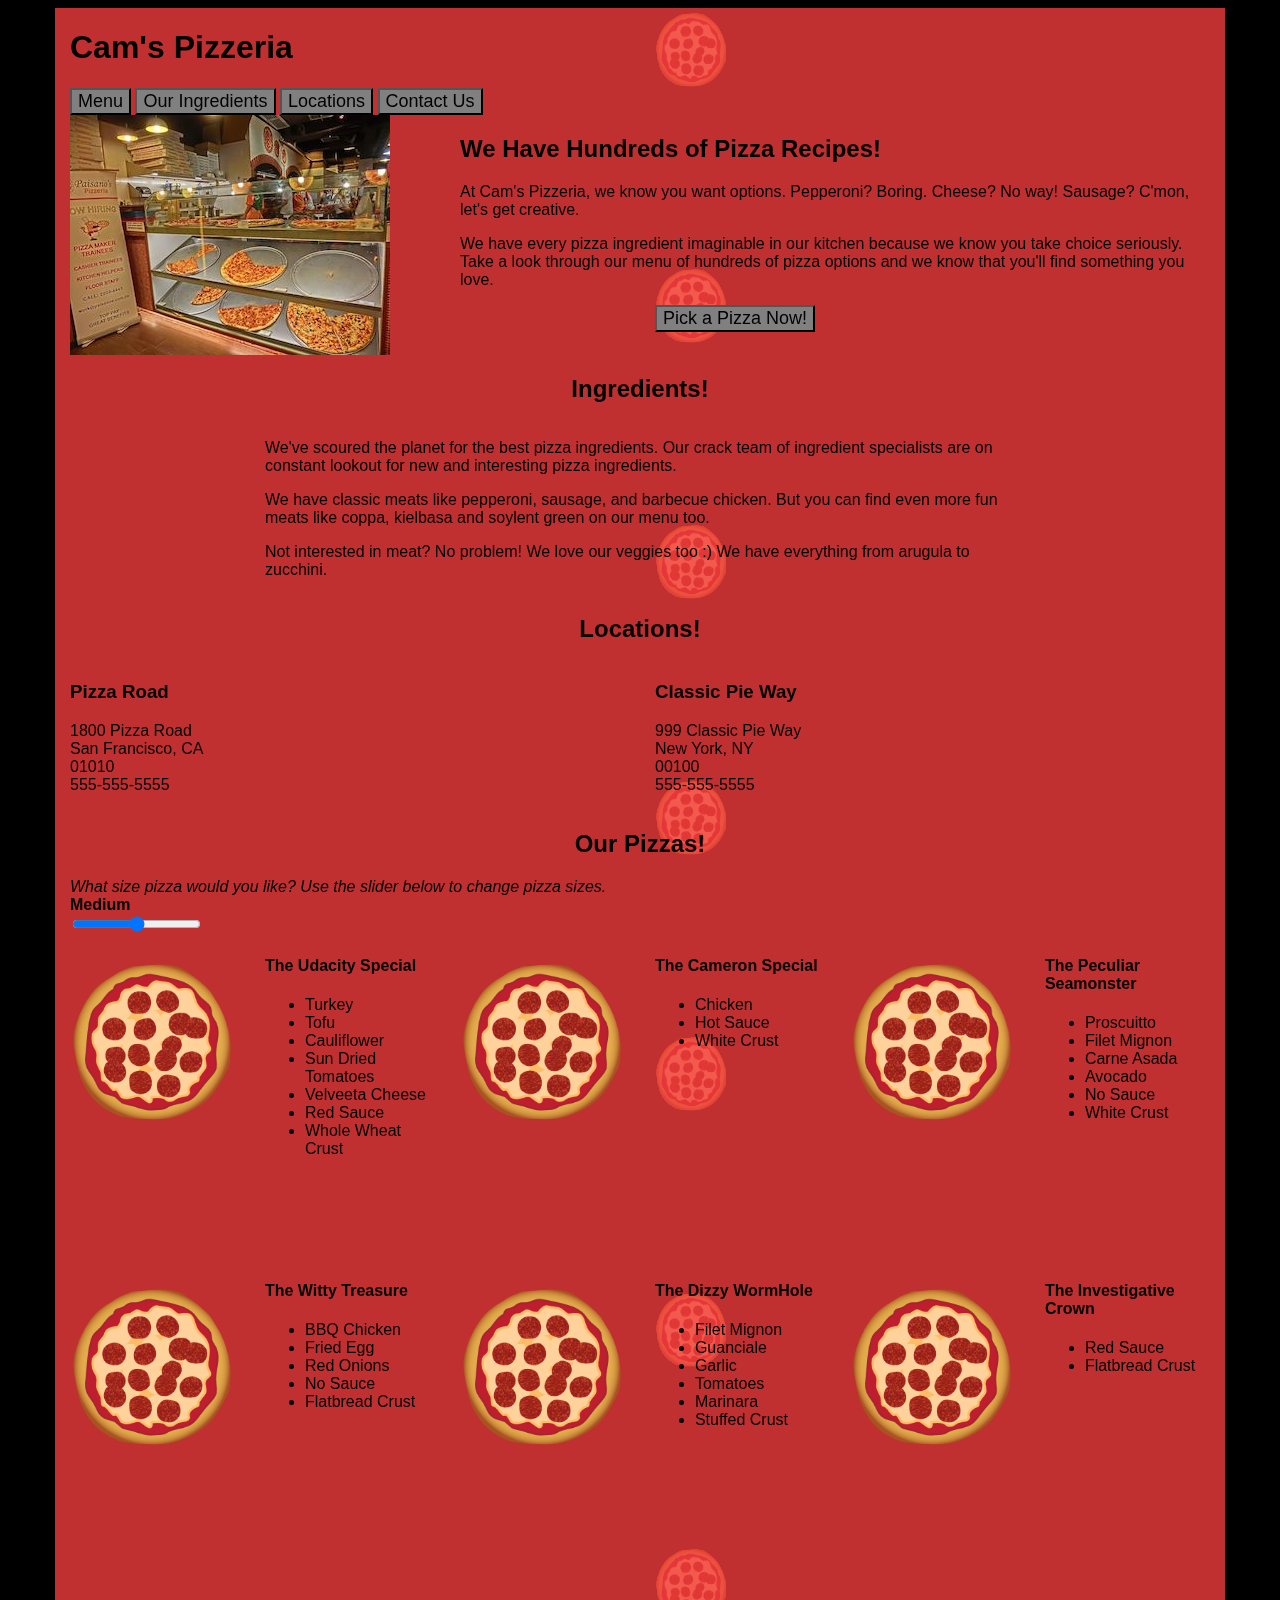
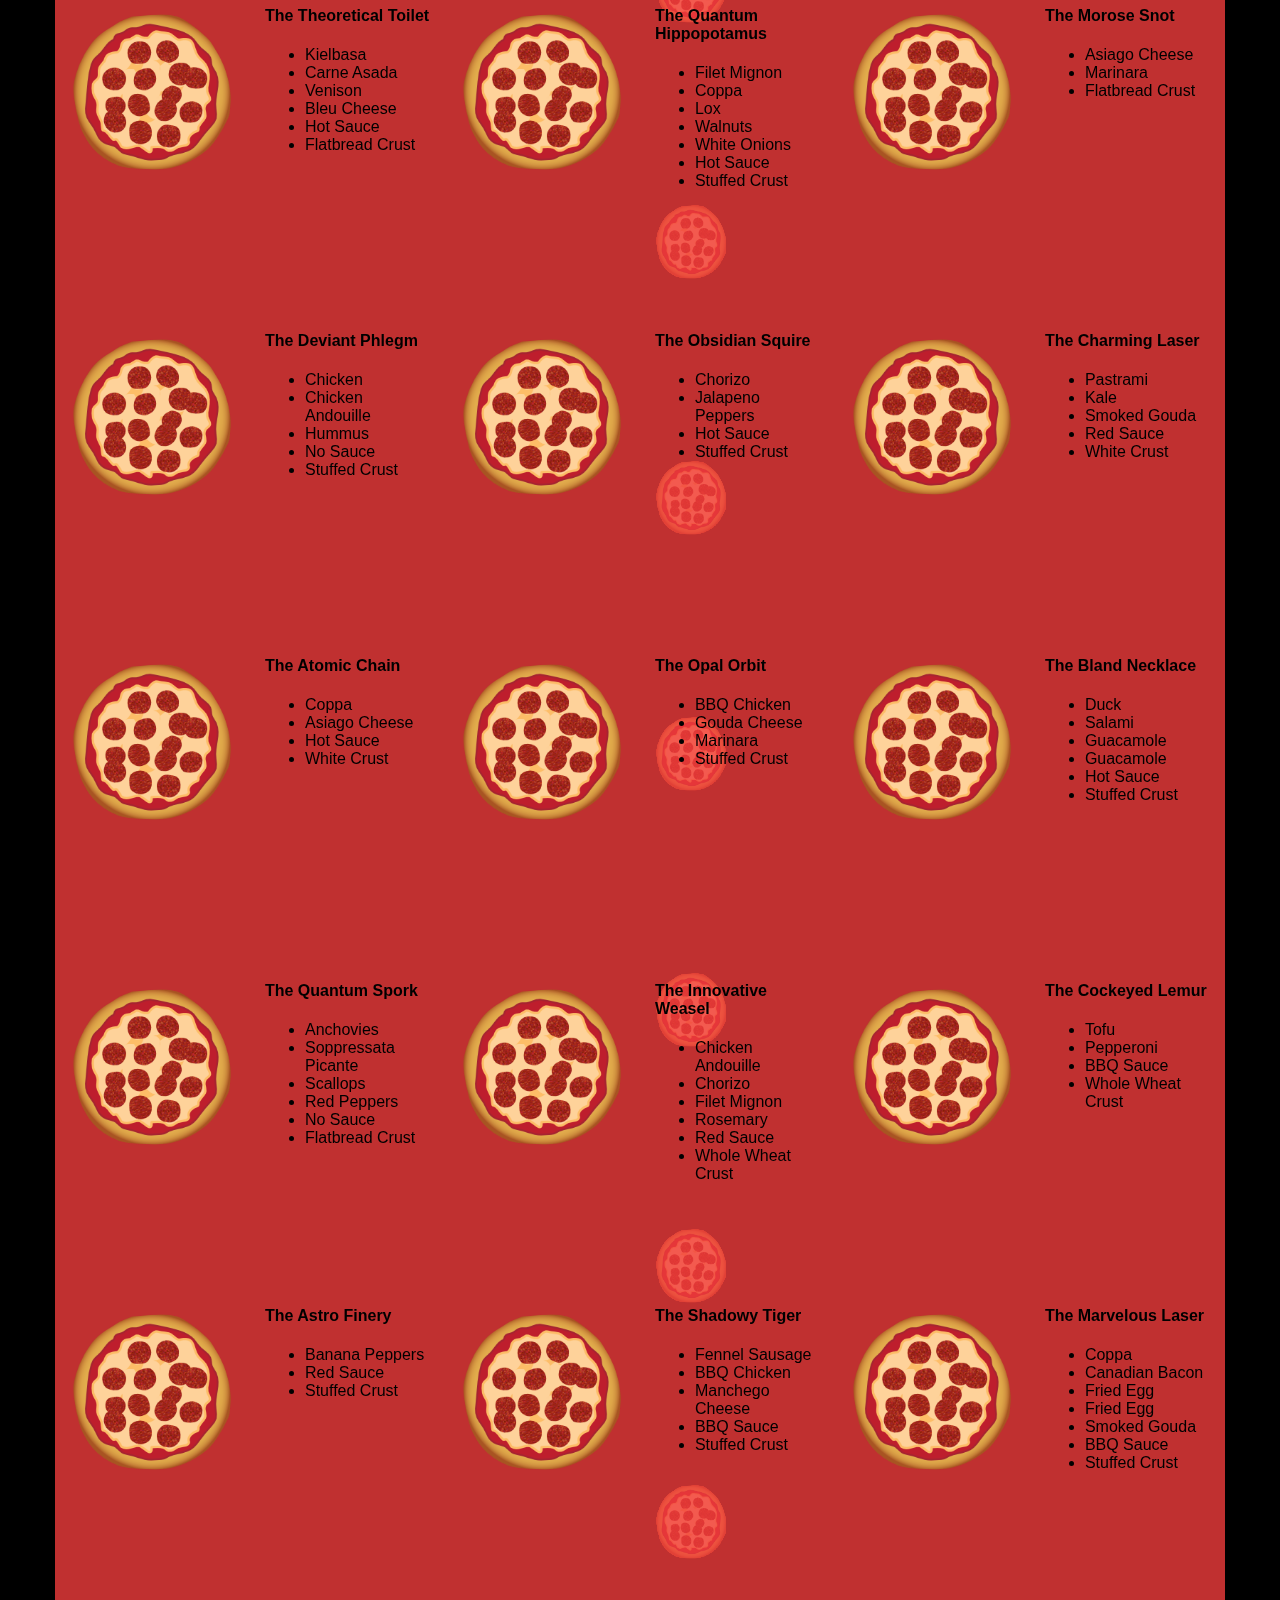
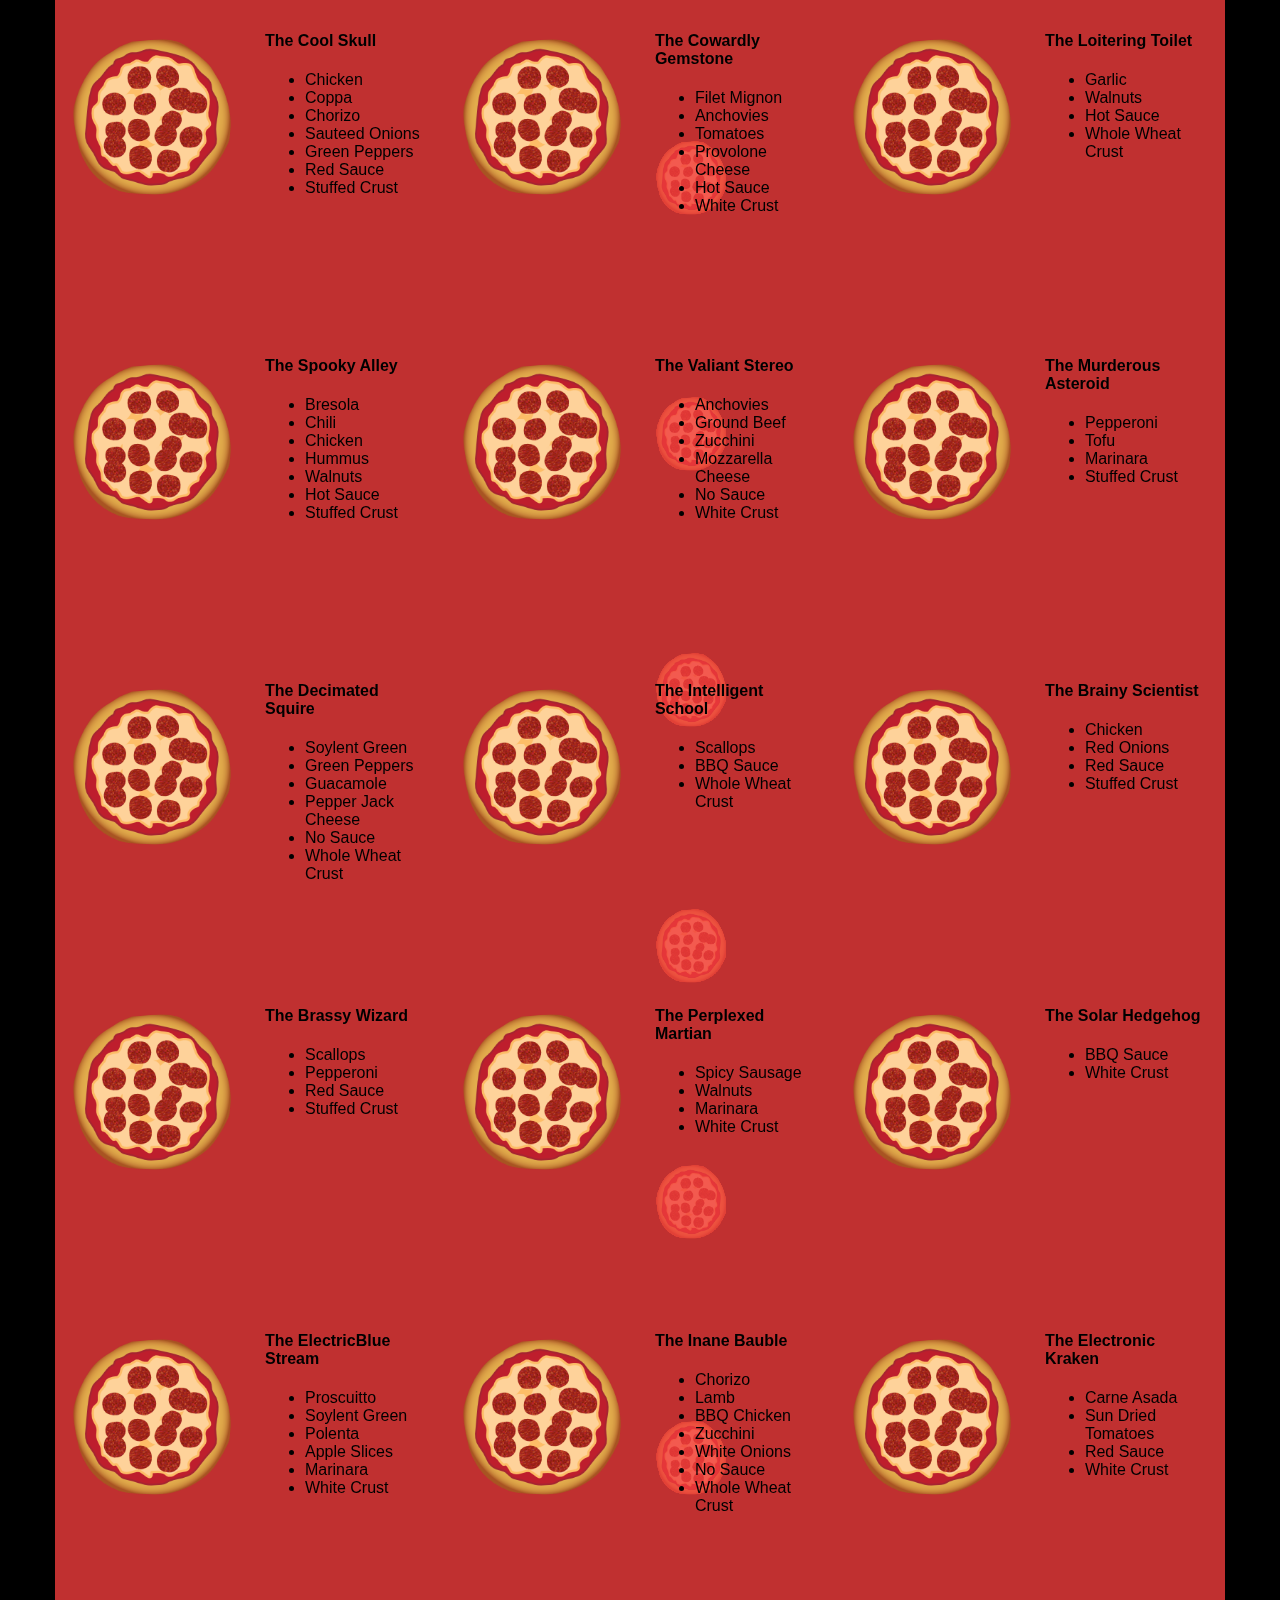
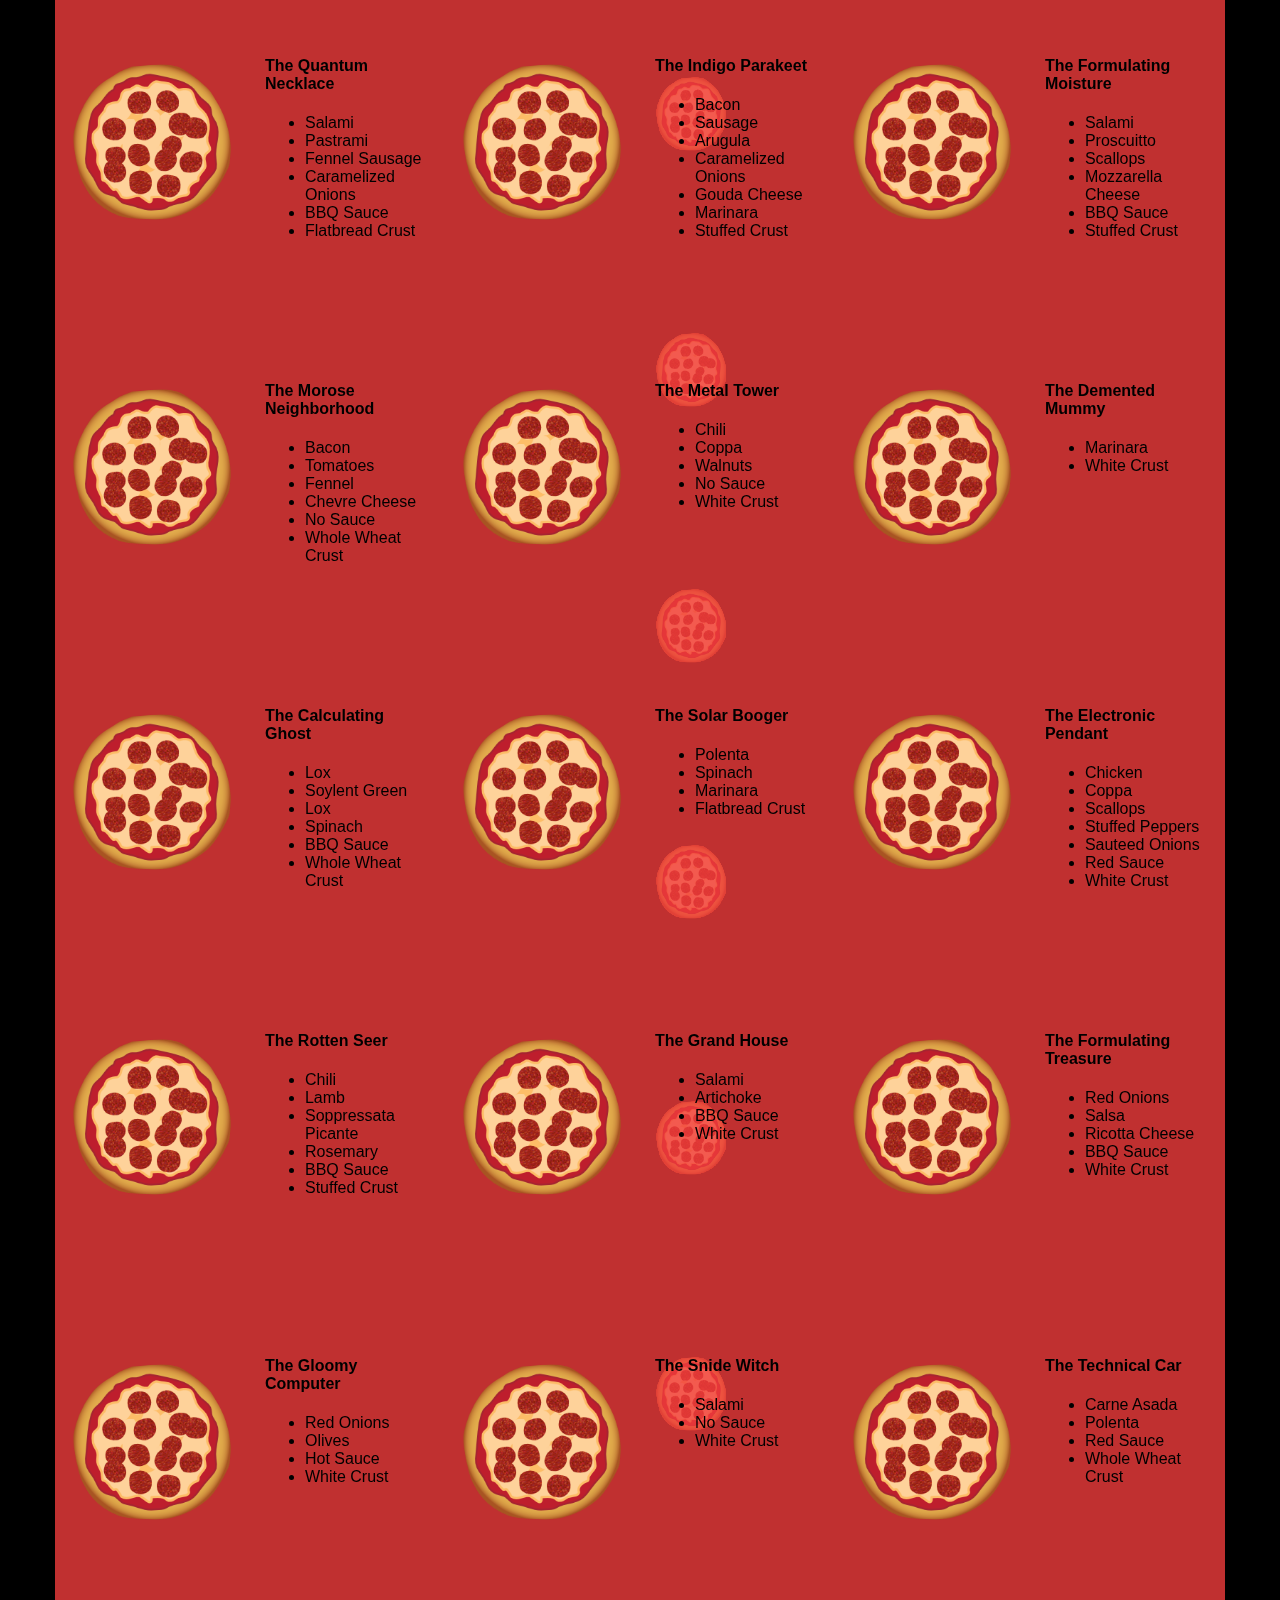
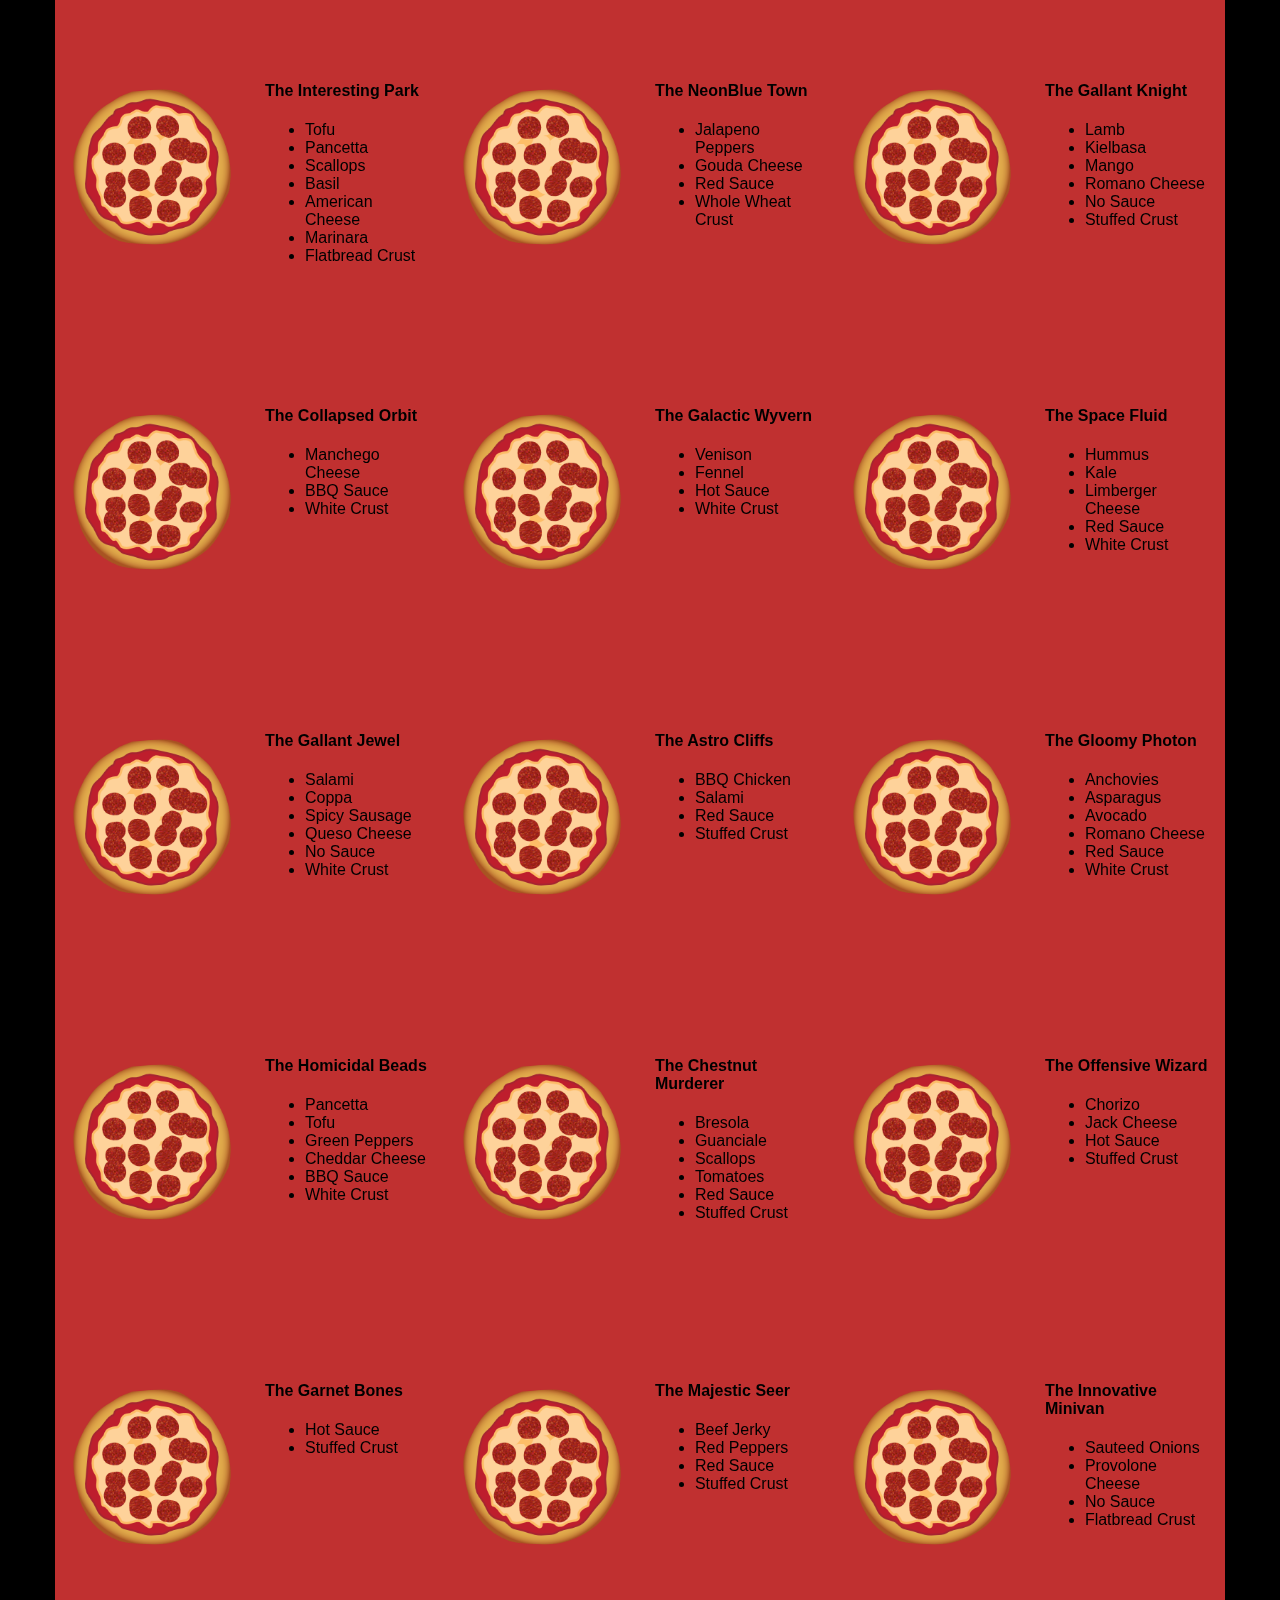
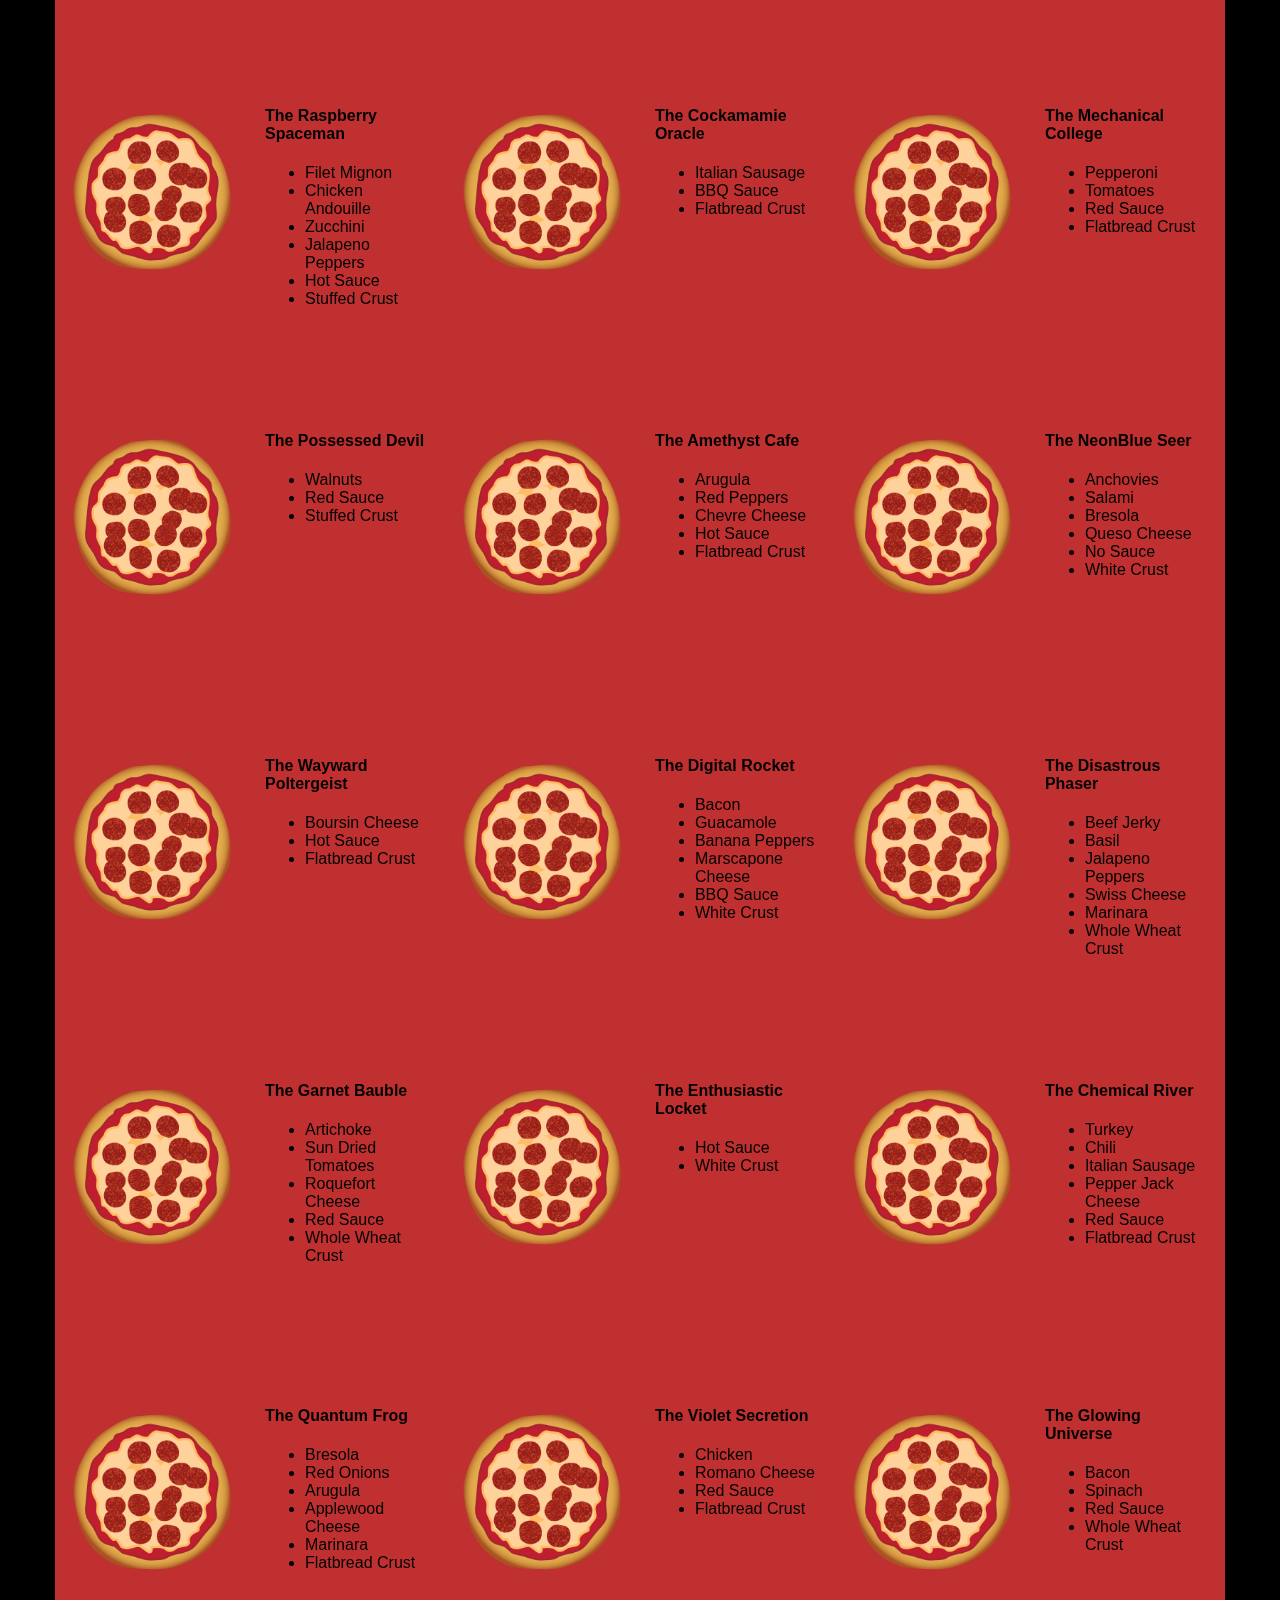
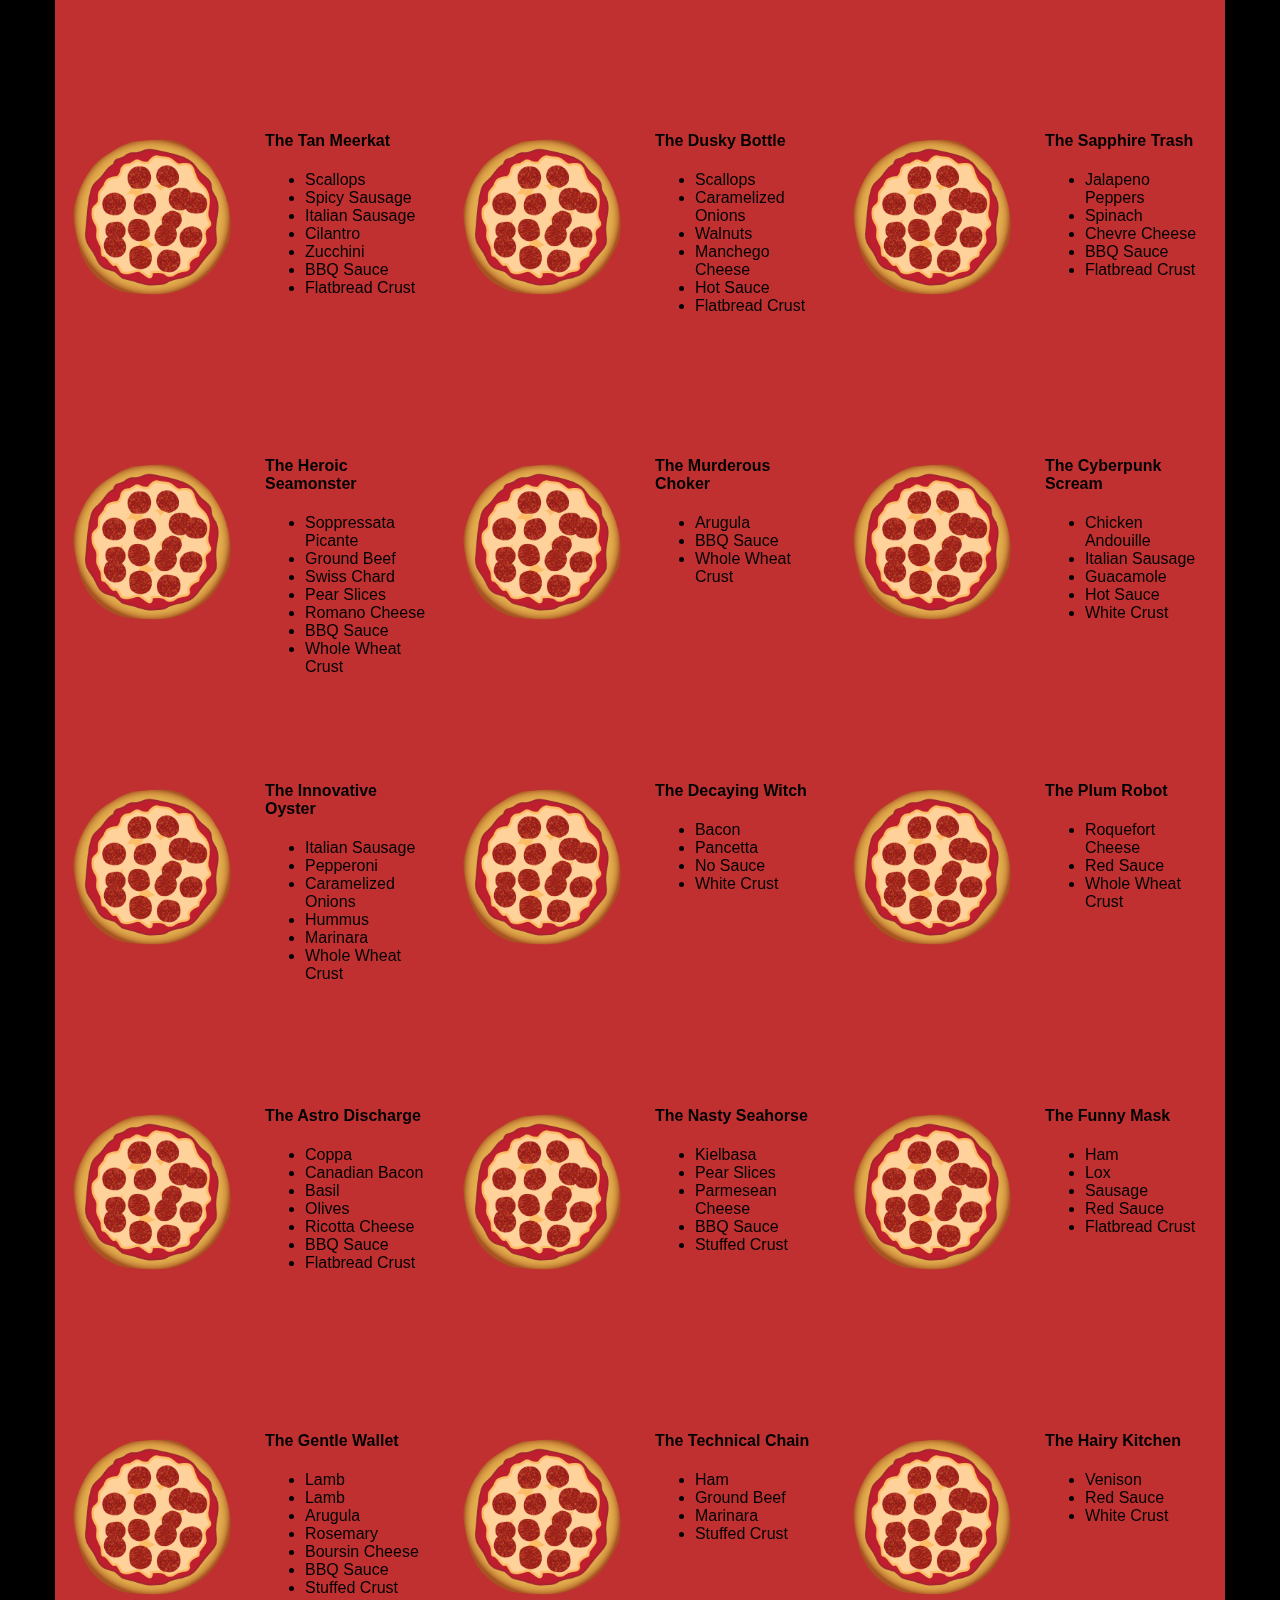
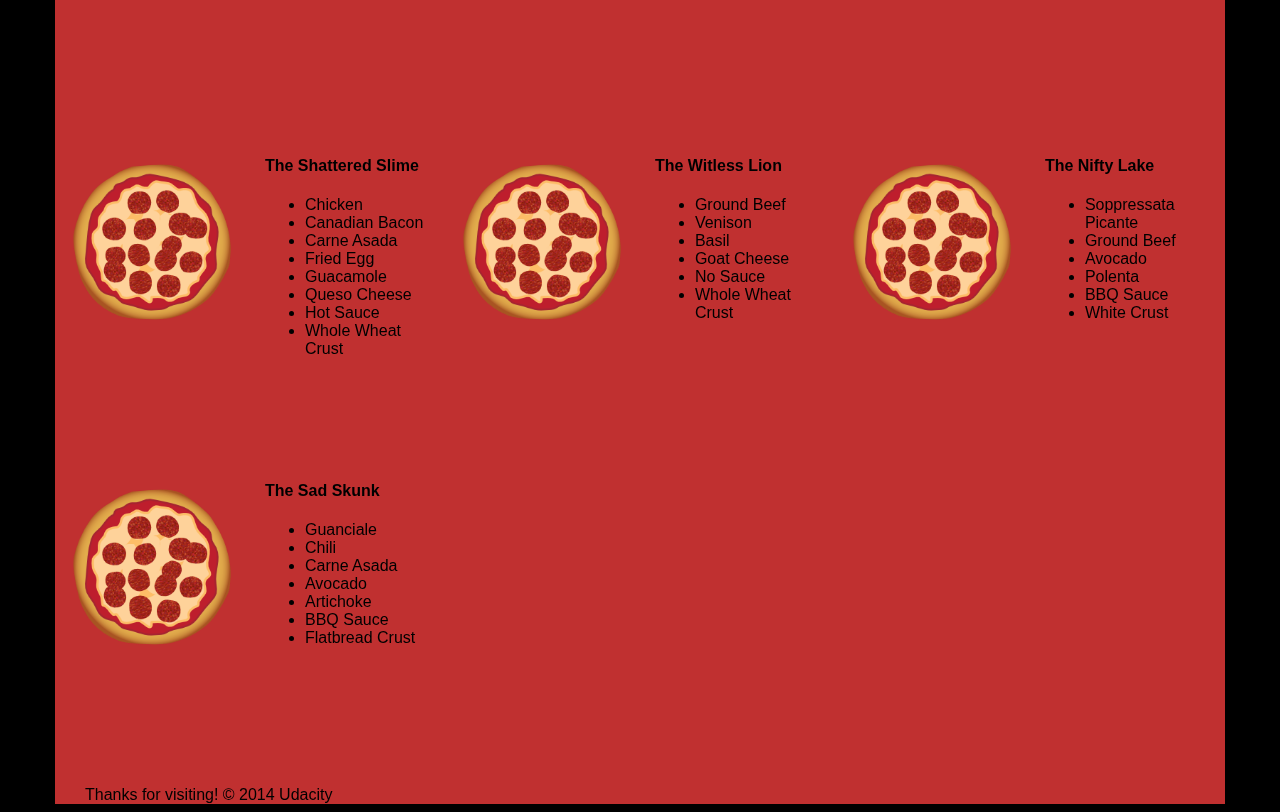
==== commit f5a3654b: "fix offset height" ====
--- a/views/pizza.html
+++ b/views/pizza.html
@@ -156,7 +156,5 @@
     // });
   </script>
   <script type="text/javascript" src="js/main.js"></script>
-  <script type="text/javascript" src="jqueryplugin/jquery.onscreen.min.js"></script>
 </body>
-
 </html>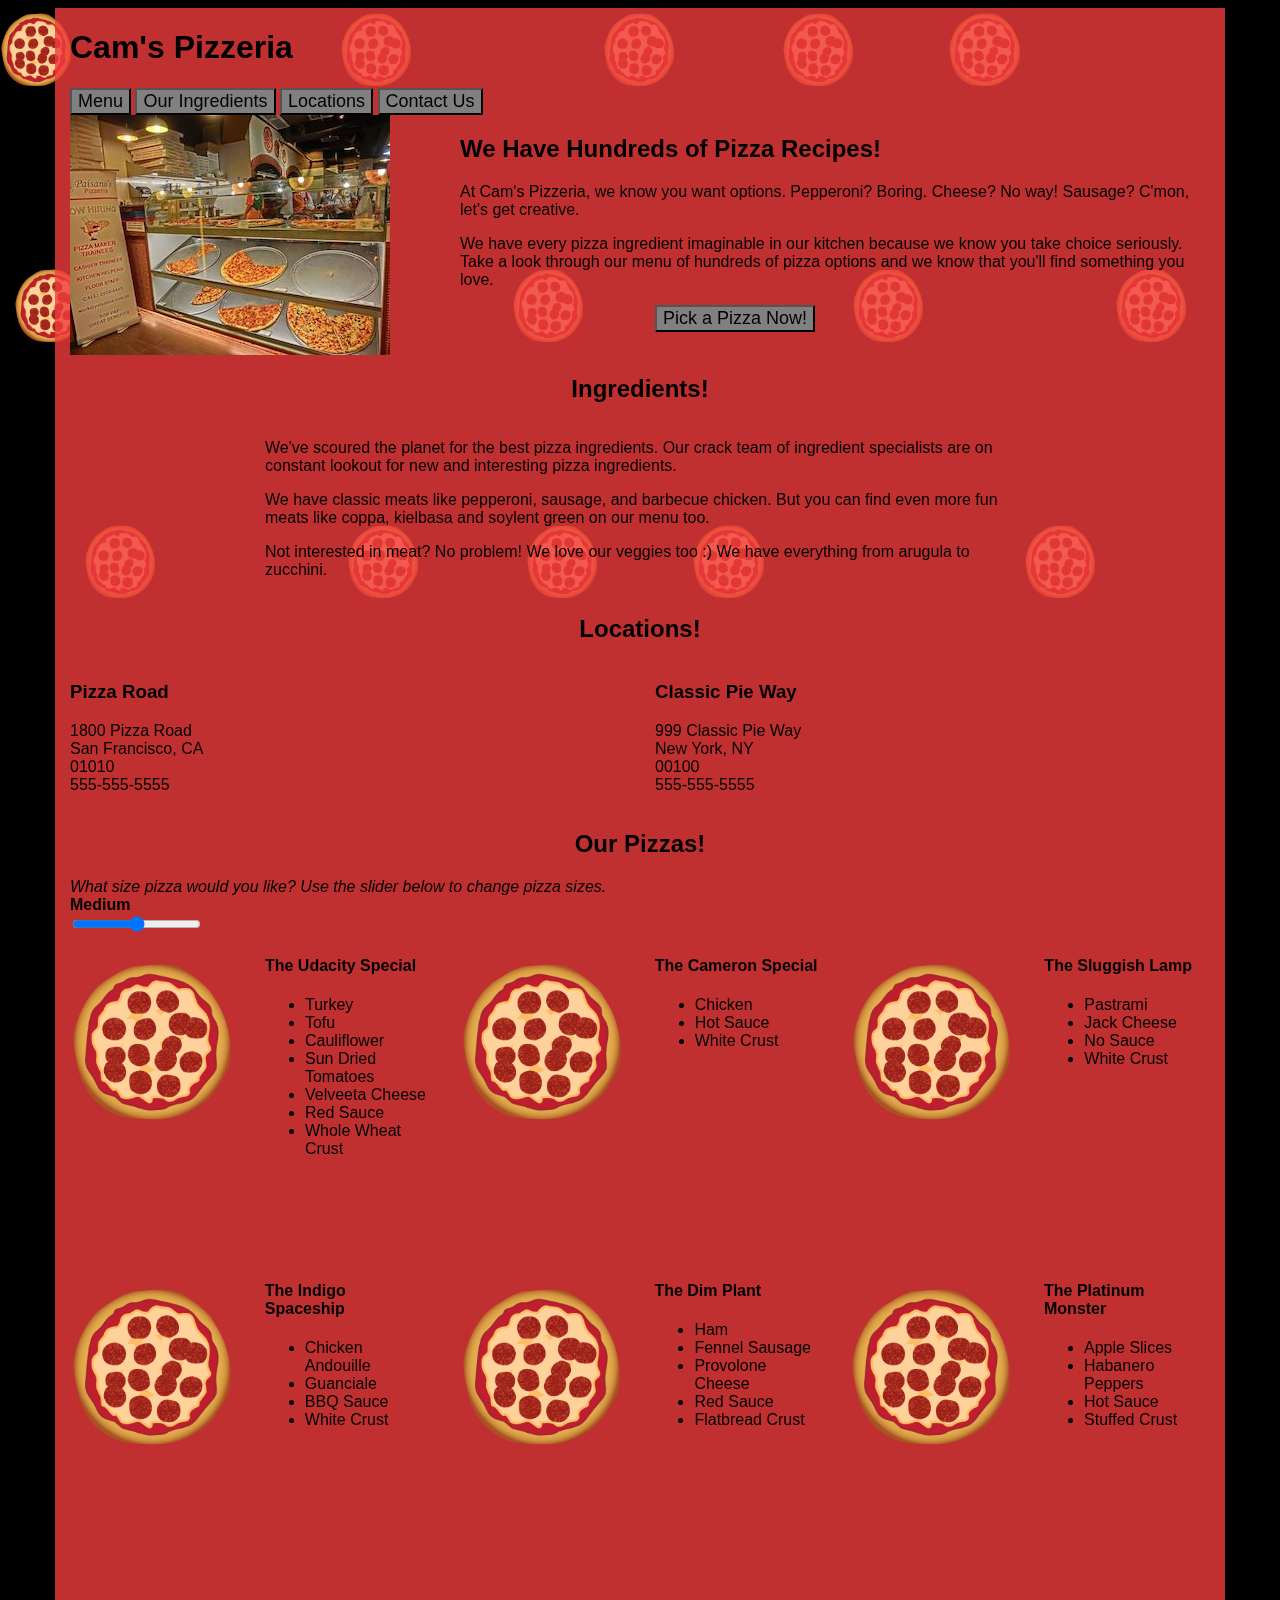
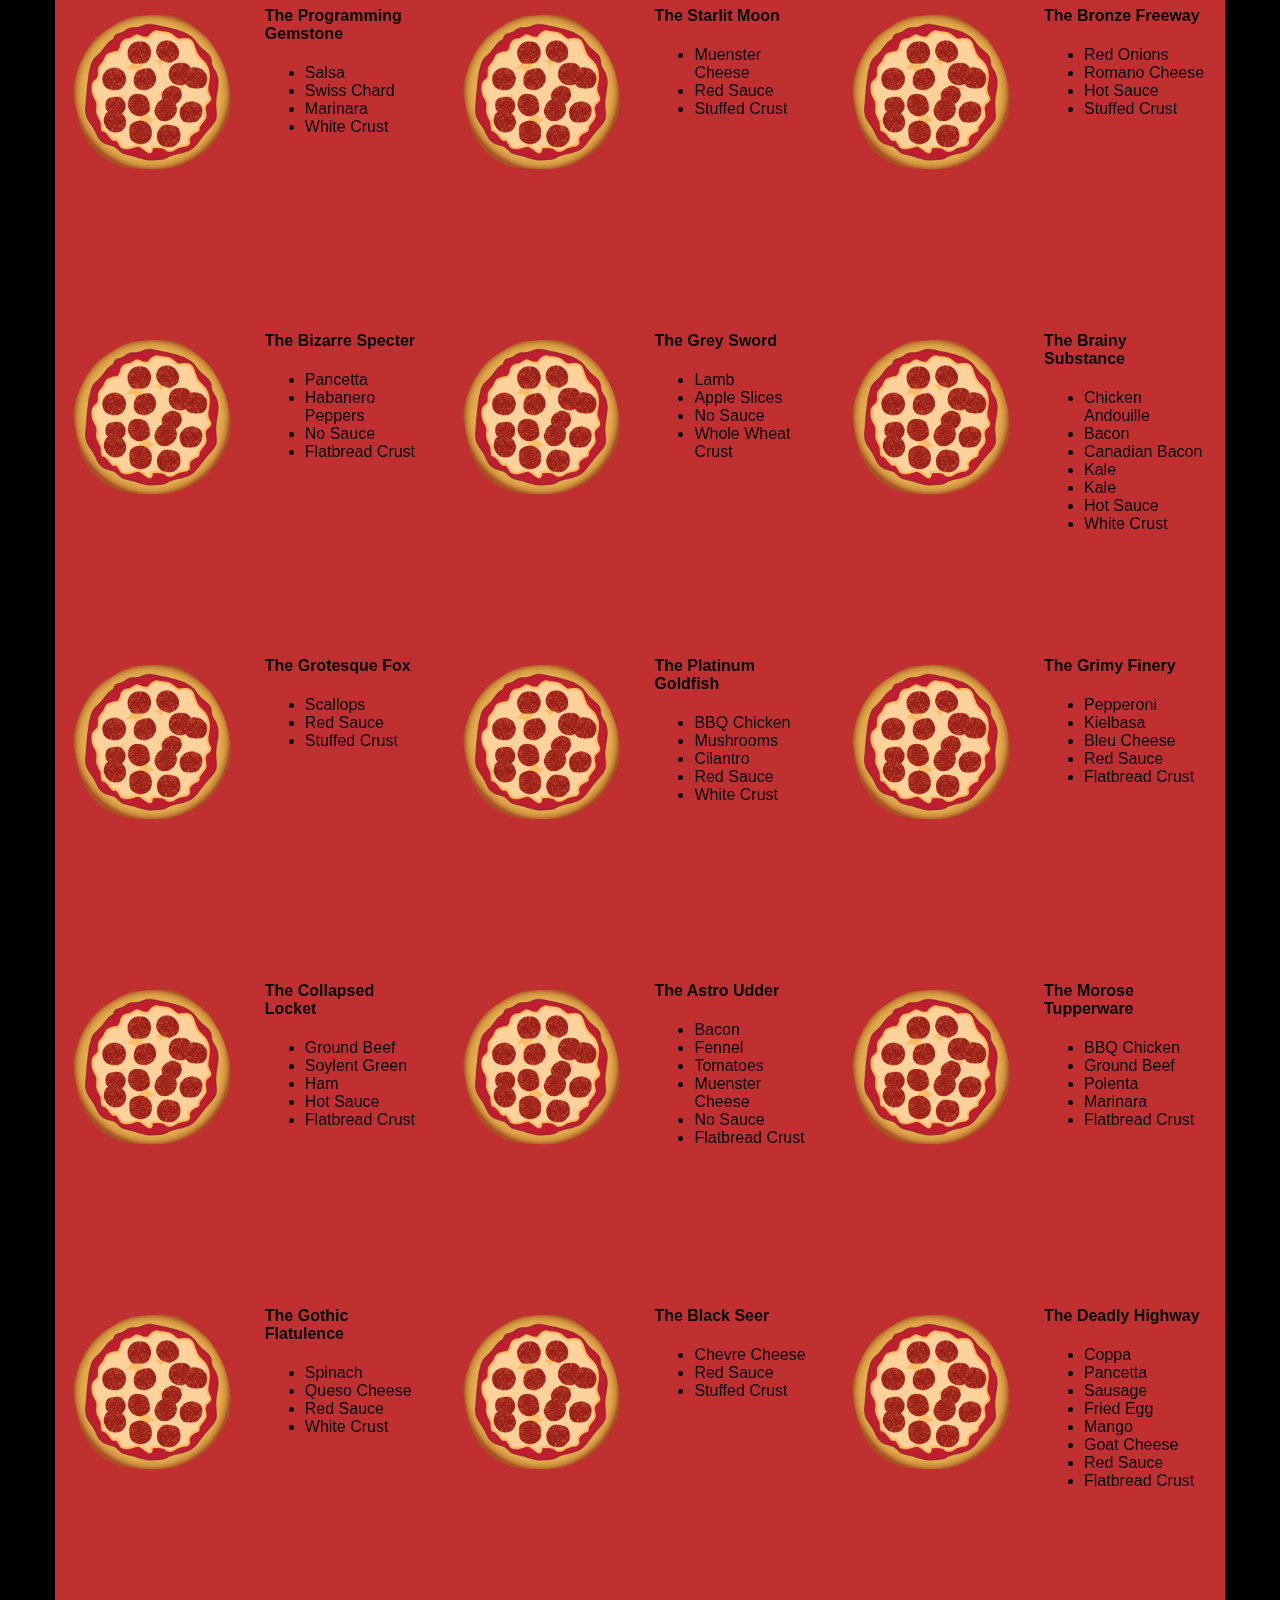
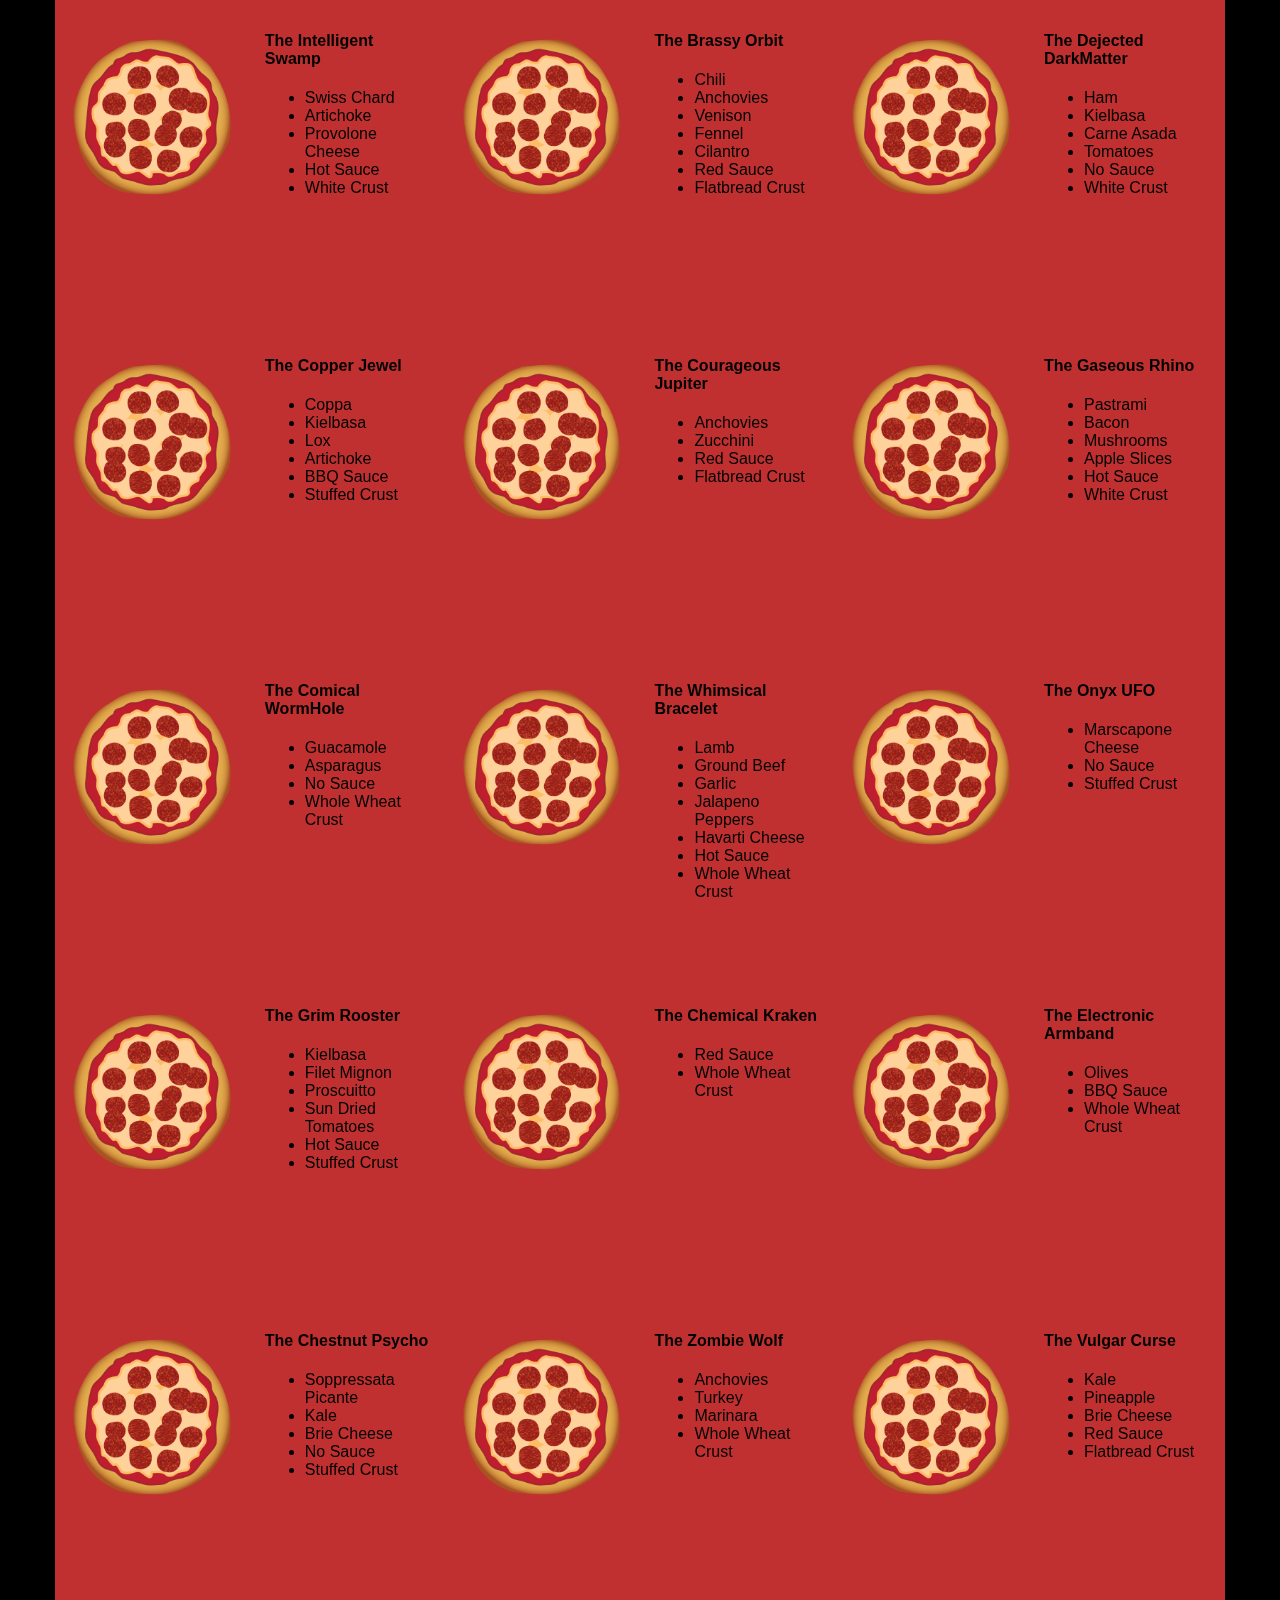
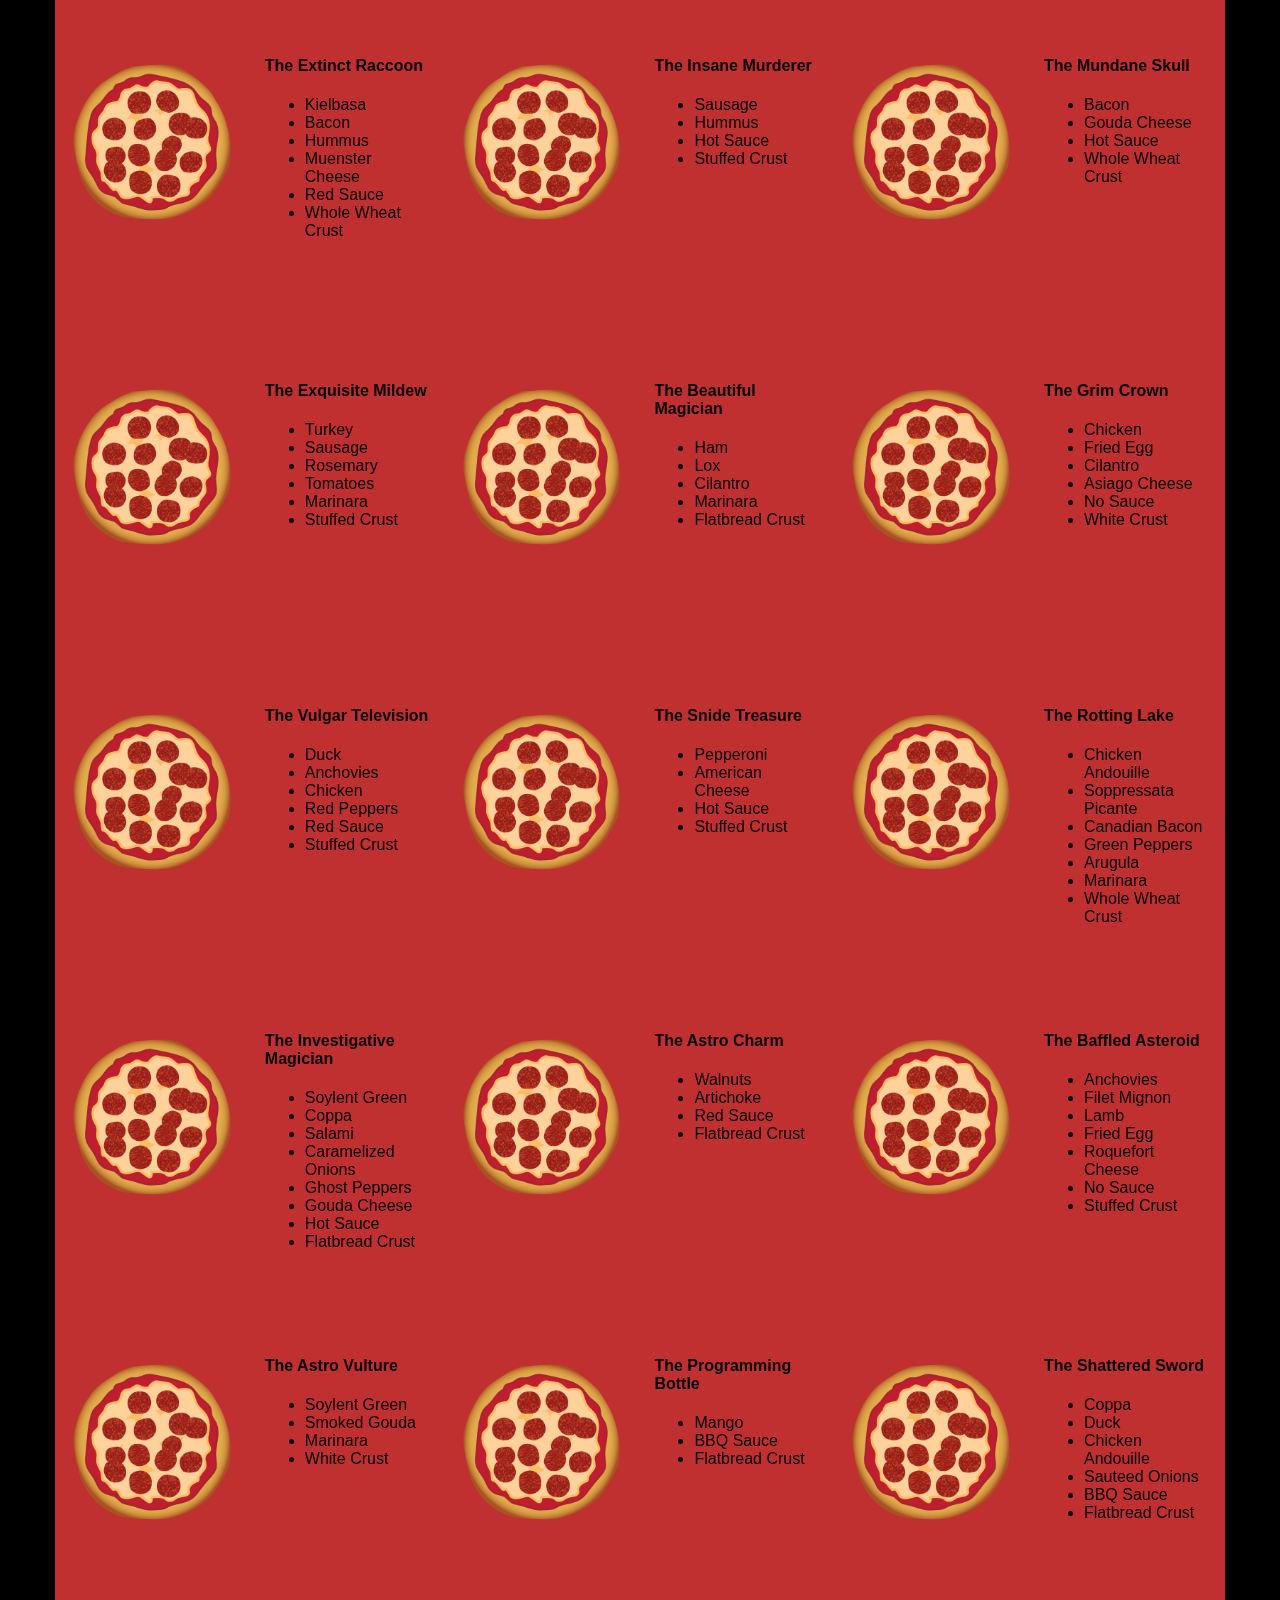
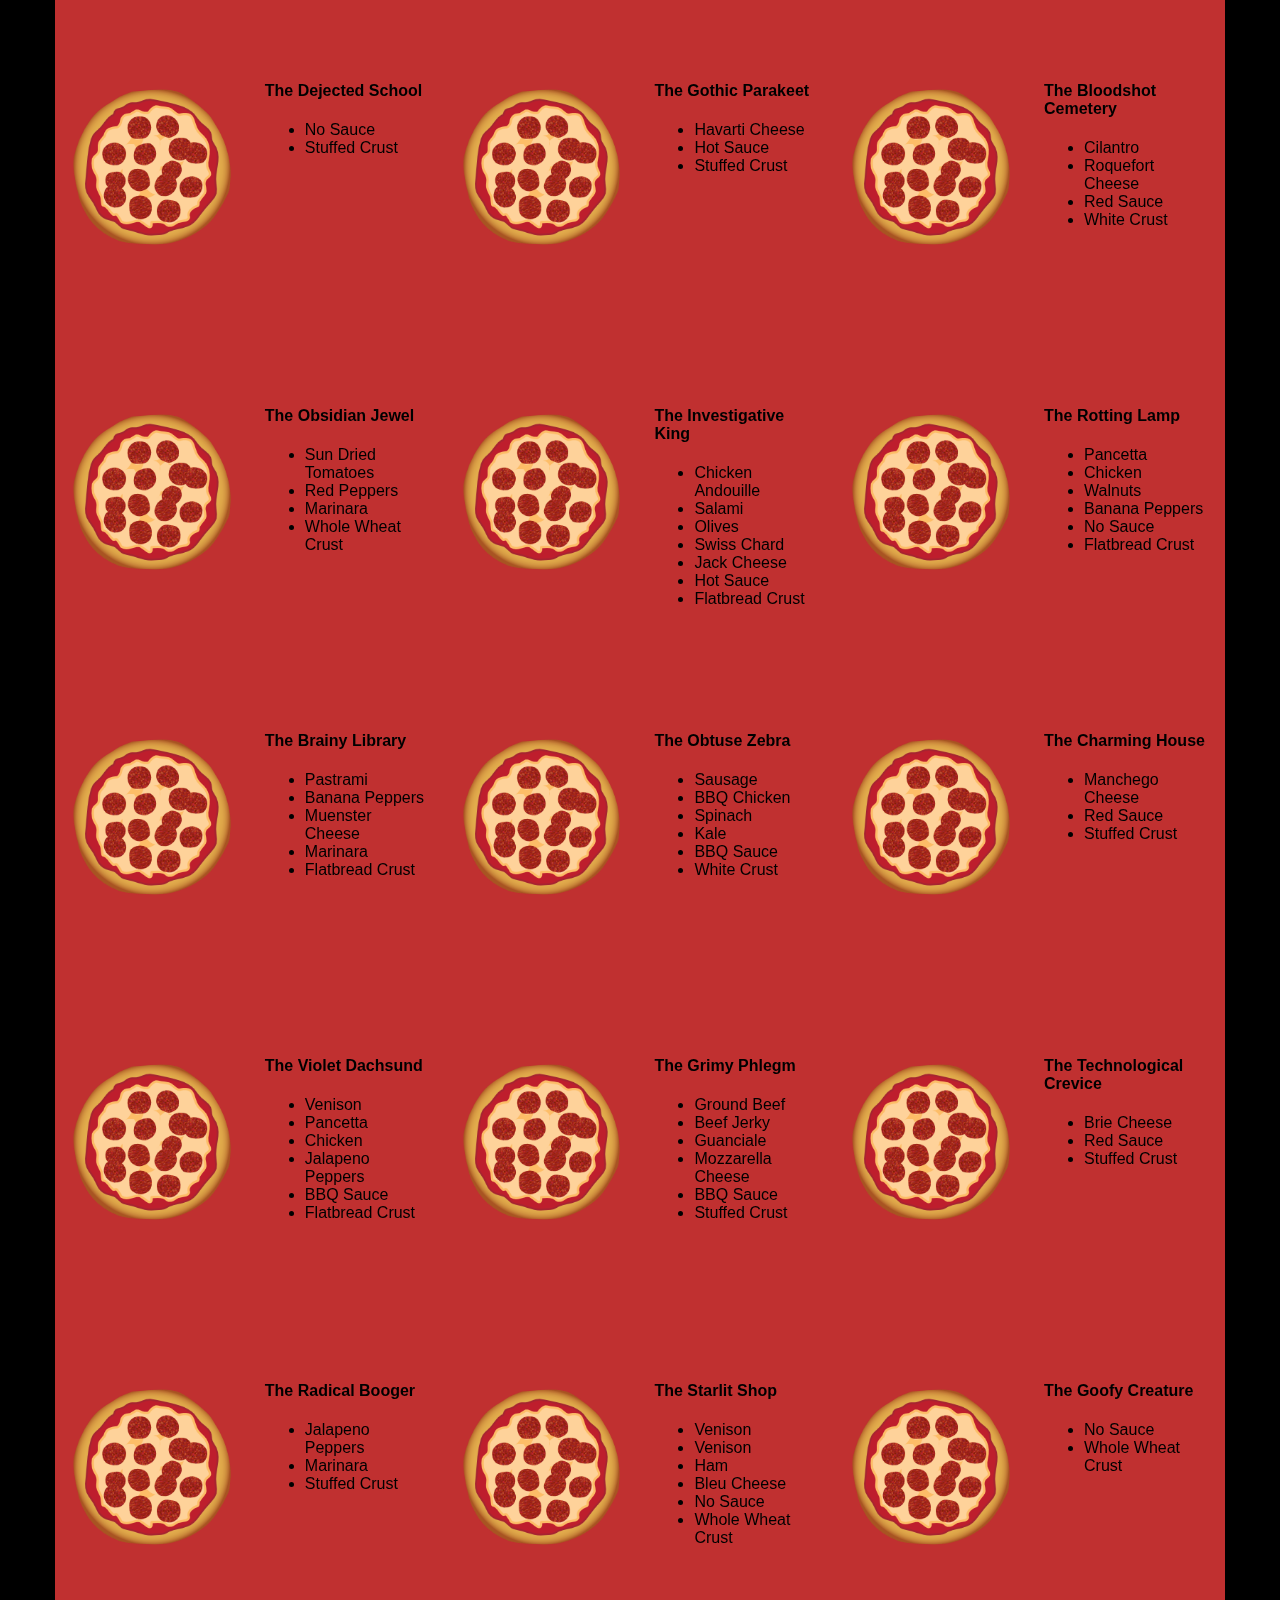
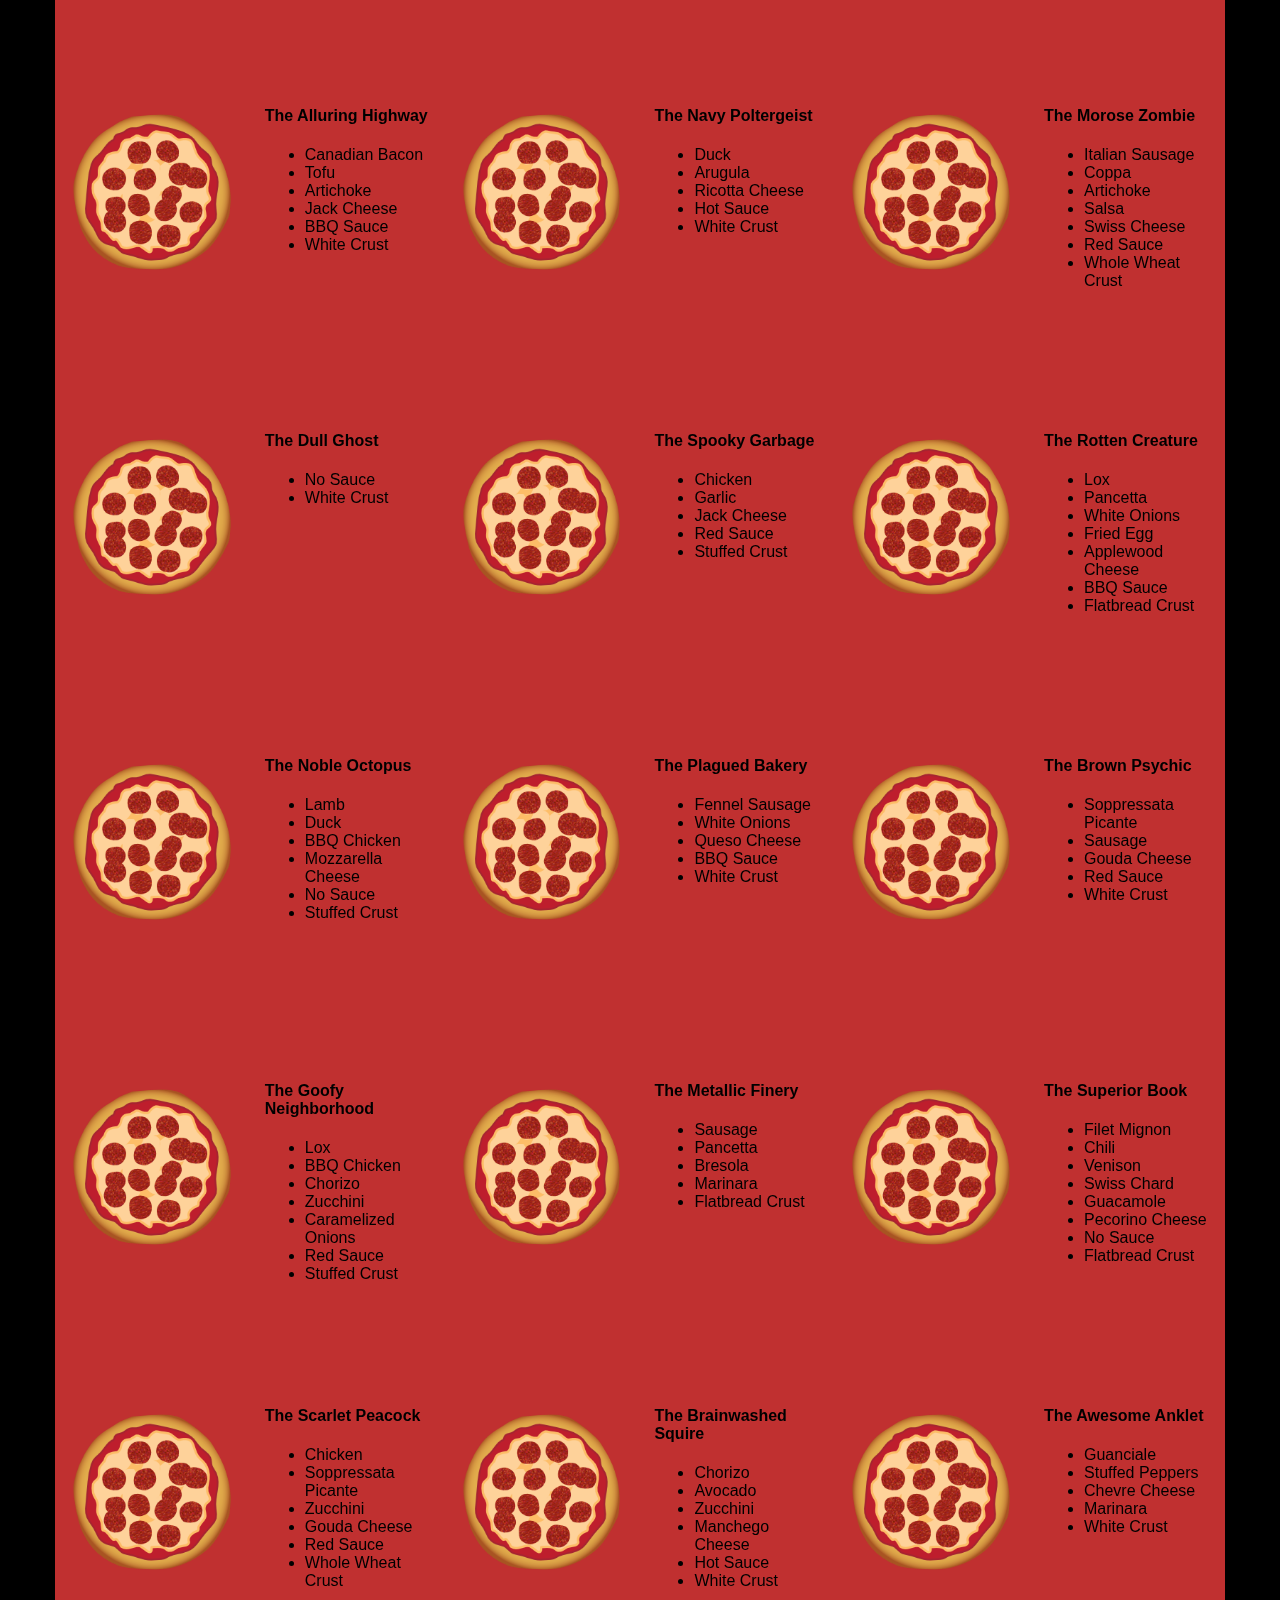
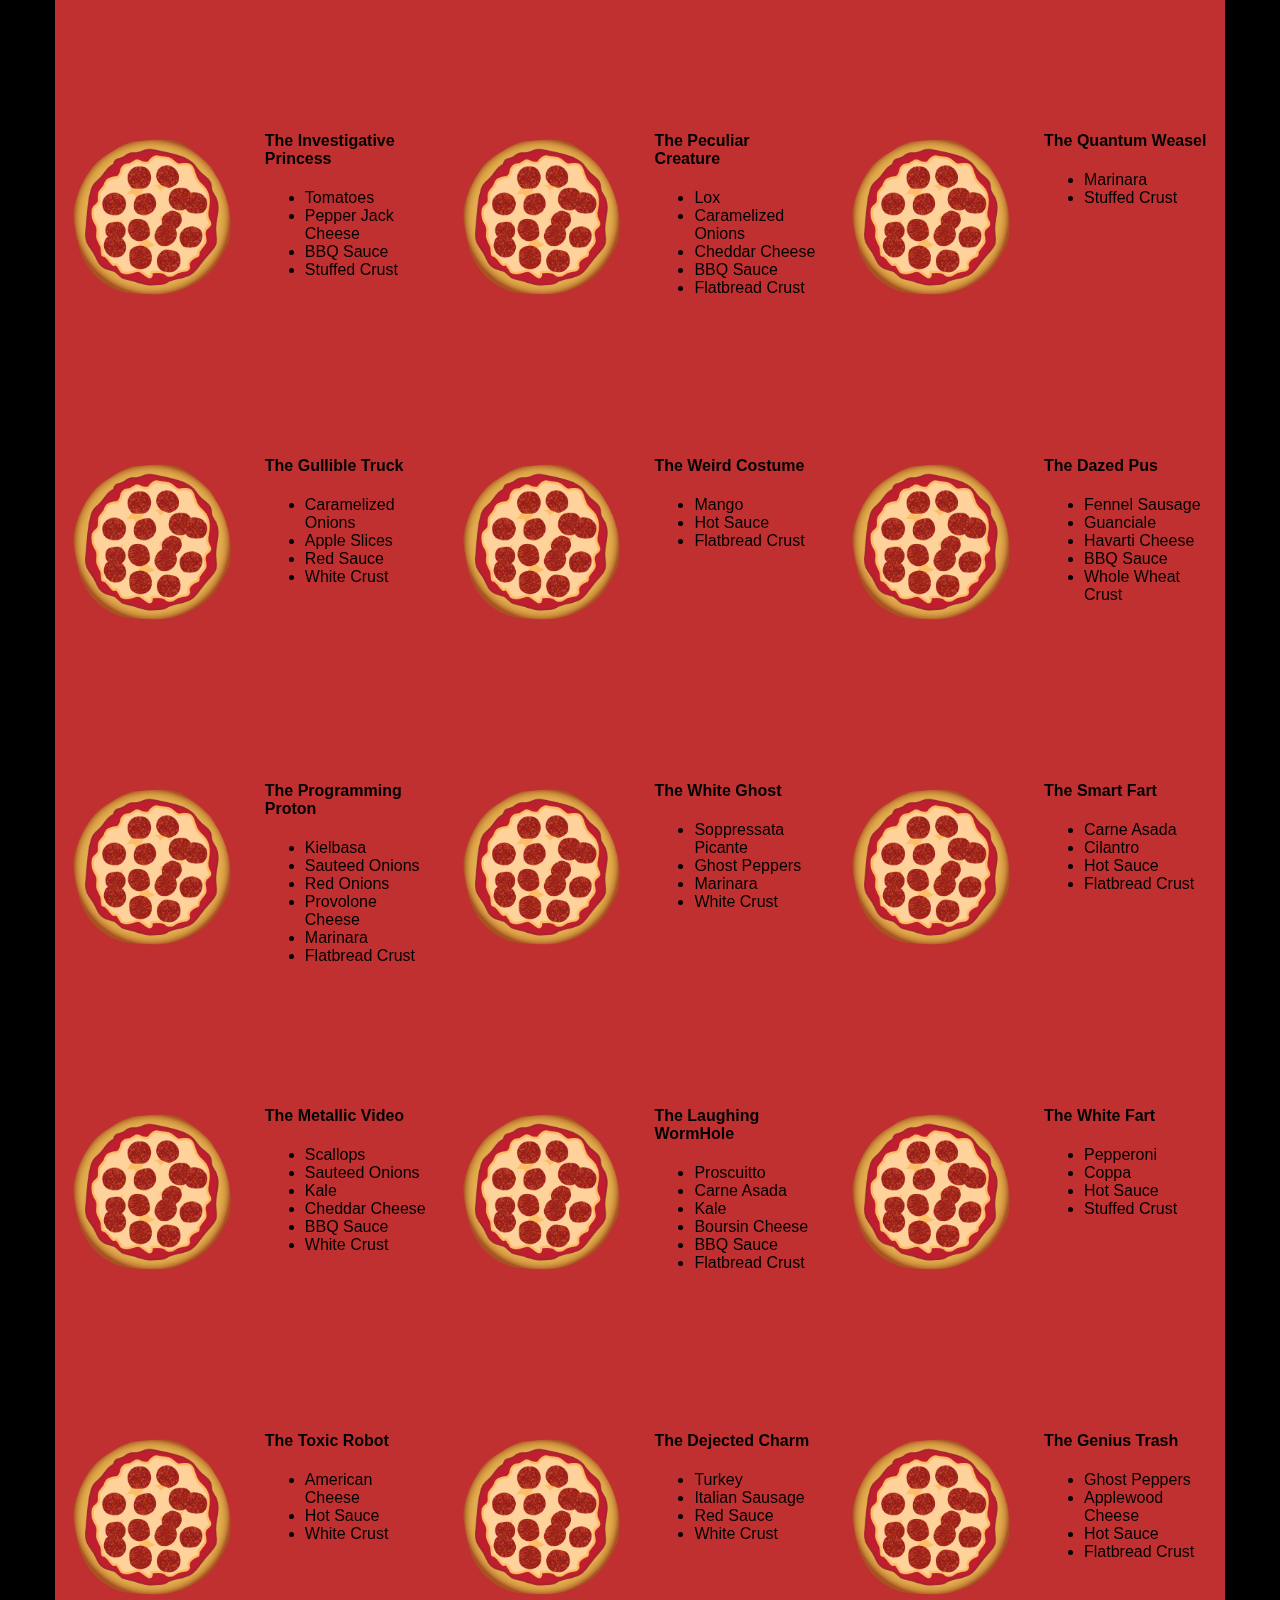
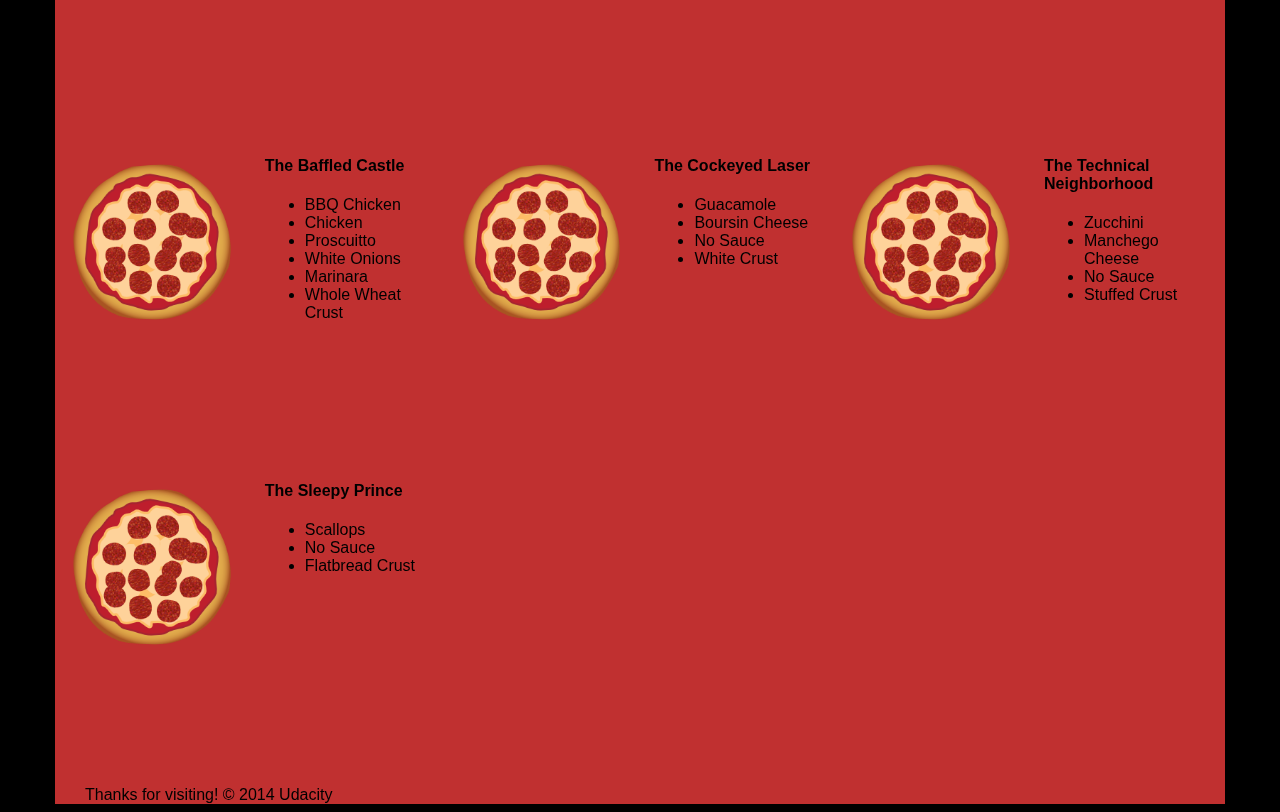
==== commit 5ad8b729: "test7" ====
--- a/views/pizza.html
+++ b/views/pizza.html
@@ -119,7 +119,7 @@
               </ul>
             </div>
           </div>
-          <div id="pizza1" class="randomPizzaContainer" style="width:33.33%;">
+          <div id="pizza1" class="randomPizzaContainer"> <!-- style="width:33.33%;" -->
             <div class="col-md-6">
               <img src="images/pizza.png" class="img-responsive">
             </div>
--- a/views/css/style.css
+++ b/views/css/style.css
@@ -33,11 +33,15 @@
   position: fixed;
   width: 256px;
   z-index: -1;
+  height: 100px;
+  width: 73.333px;
+  backface-visibility: hidden;
 }
 
 .randomPizzaContainer {
   float: left;
   display: flex;
+  width: 33.3%;
 }
 
 .randomPizzaContainer:after {
@@ -46,6 +50,13 @@
   clear:both;
 }
 
- .container {
+.mediumPizza {
+  width: 33%;
+}
+.largePizza {
+  width: 50%;
+}
+
+.container {
   background-color: rgba(240, 60, 60, 0.8);
 }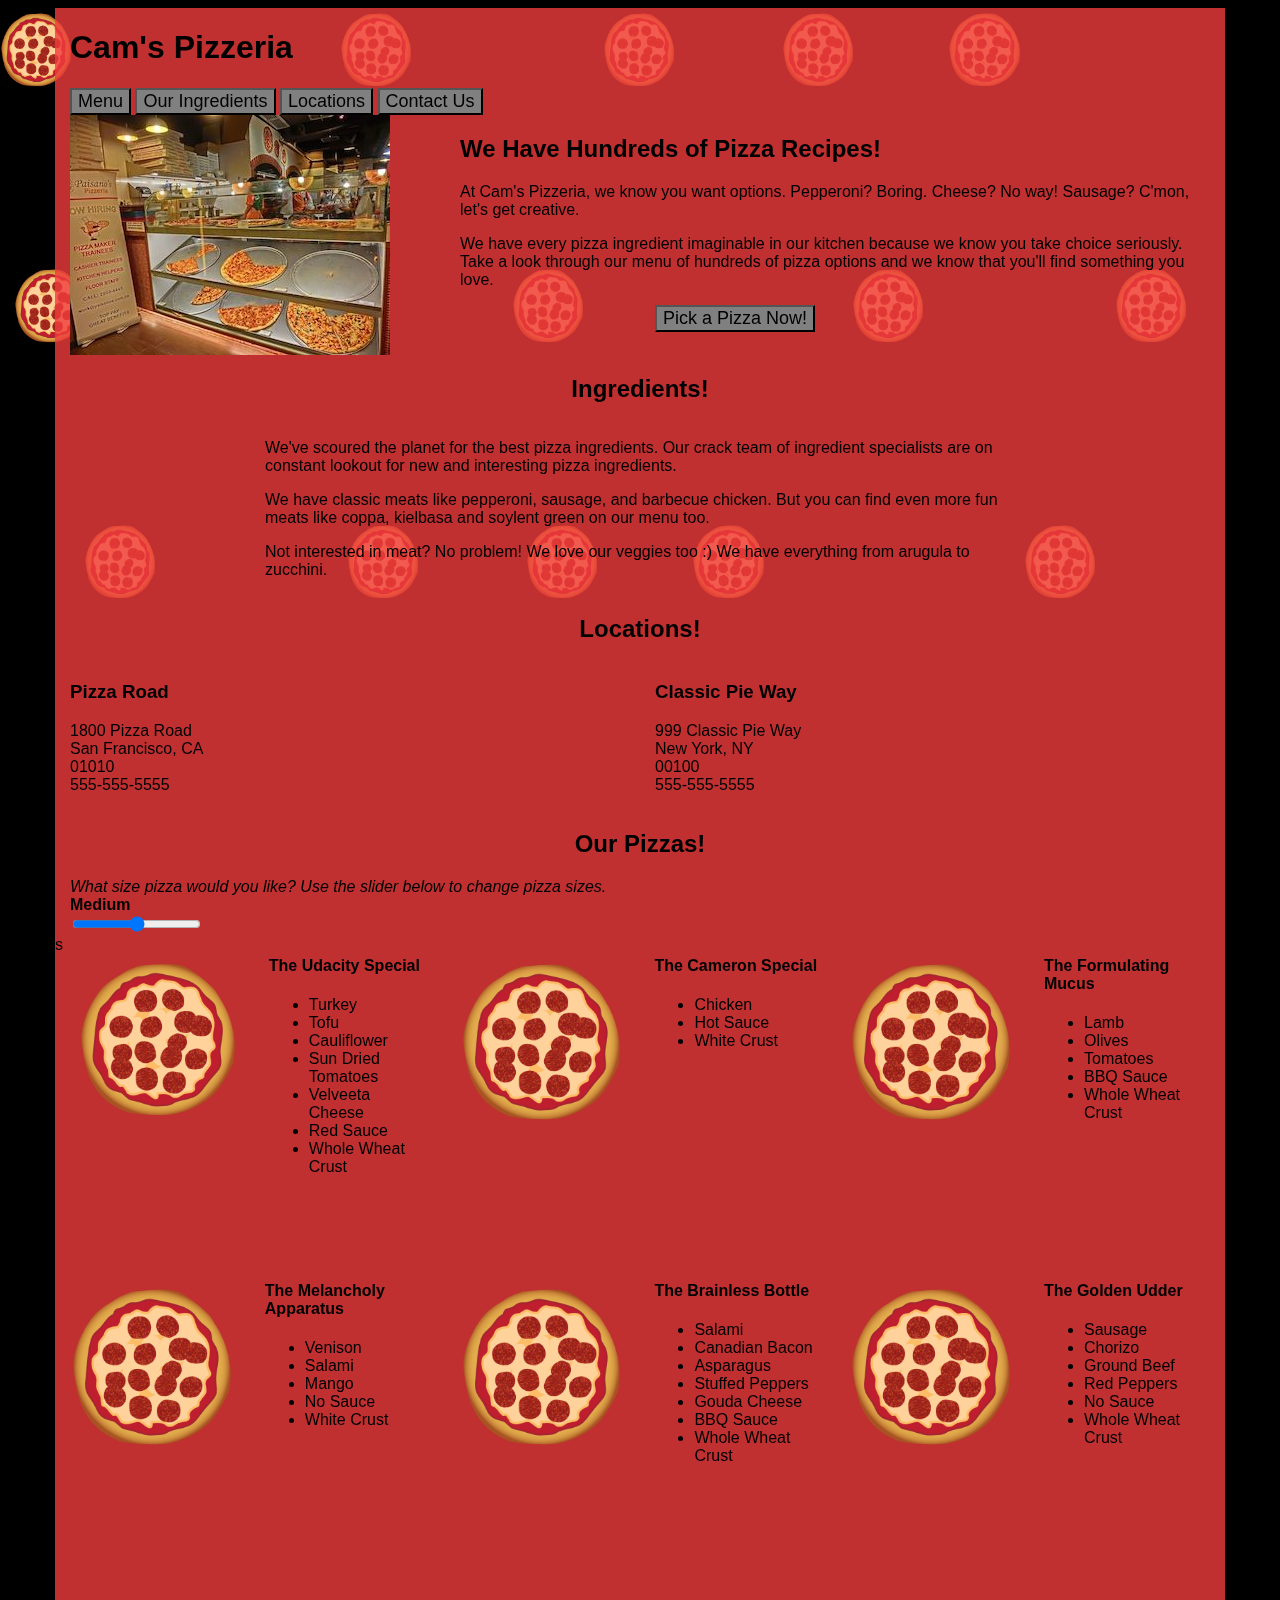
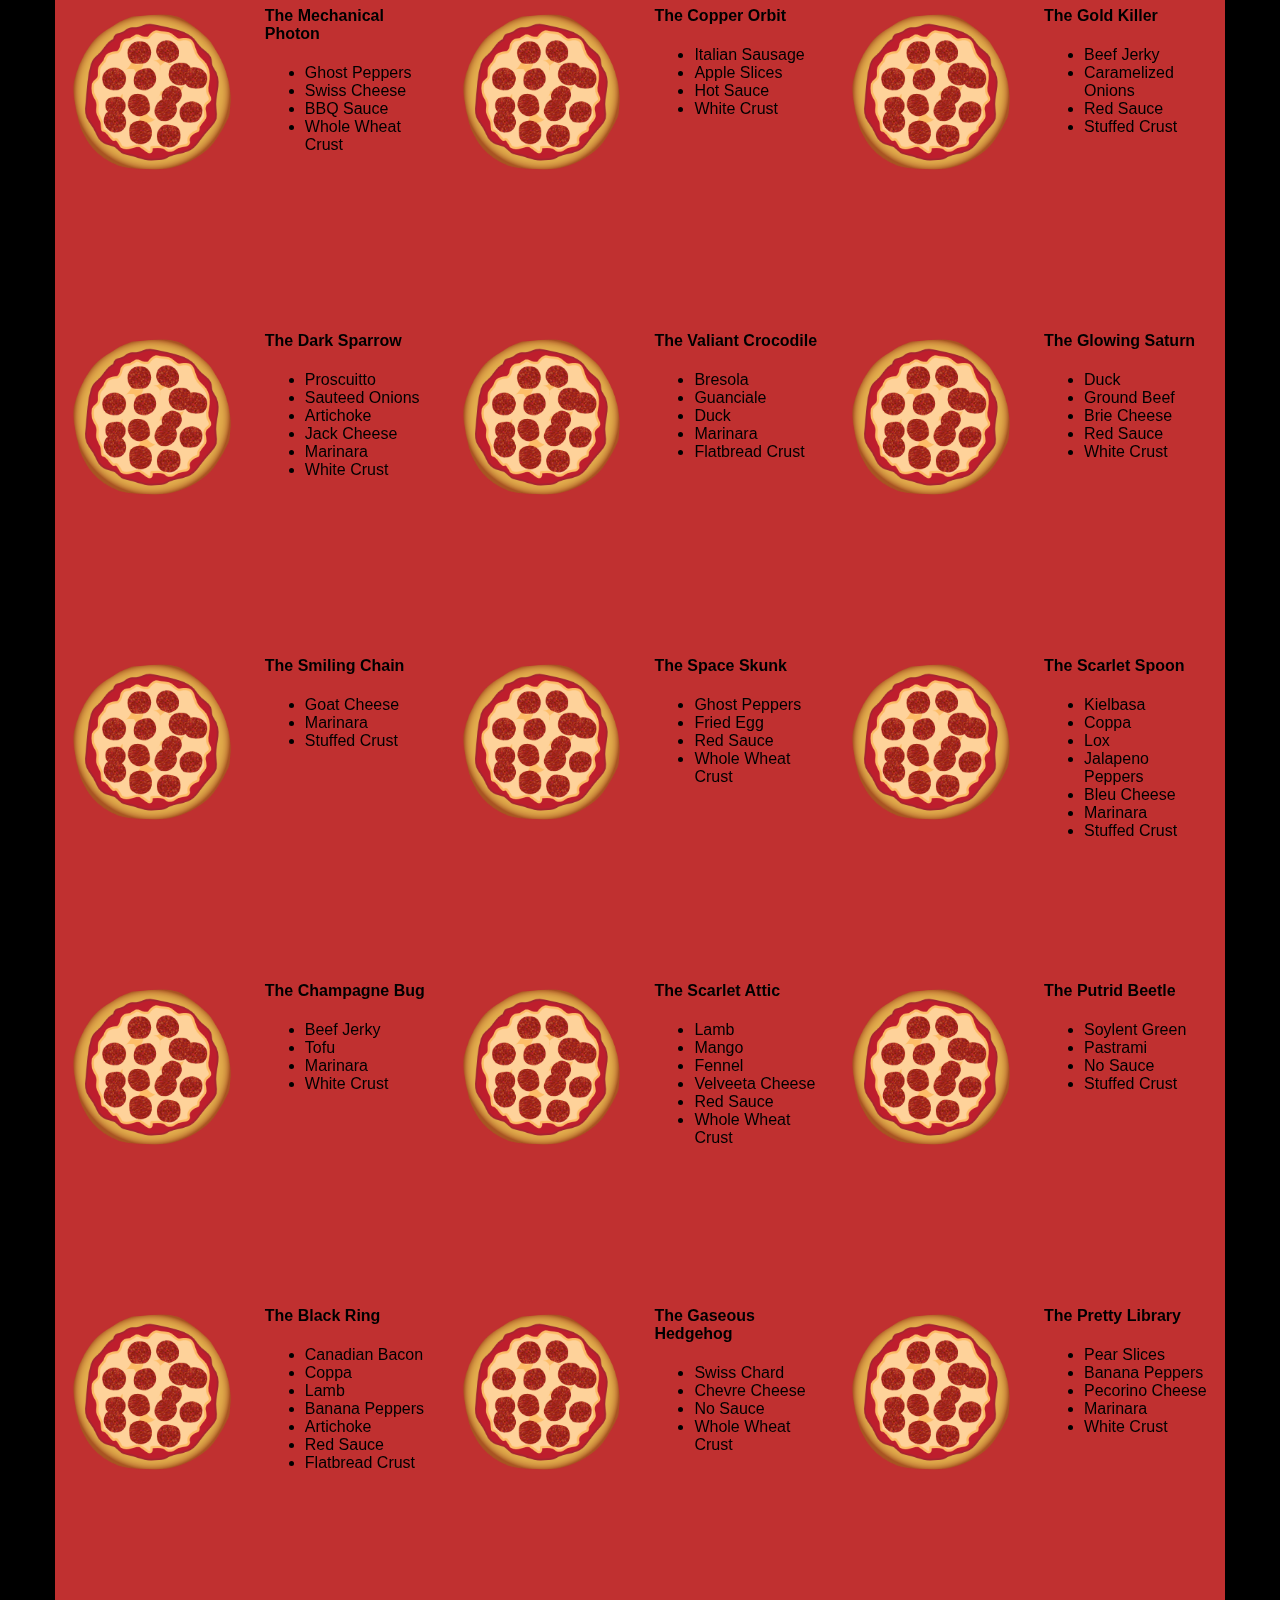
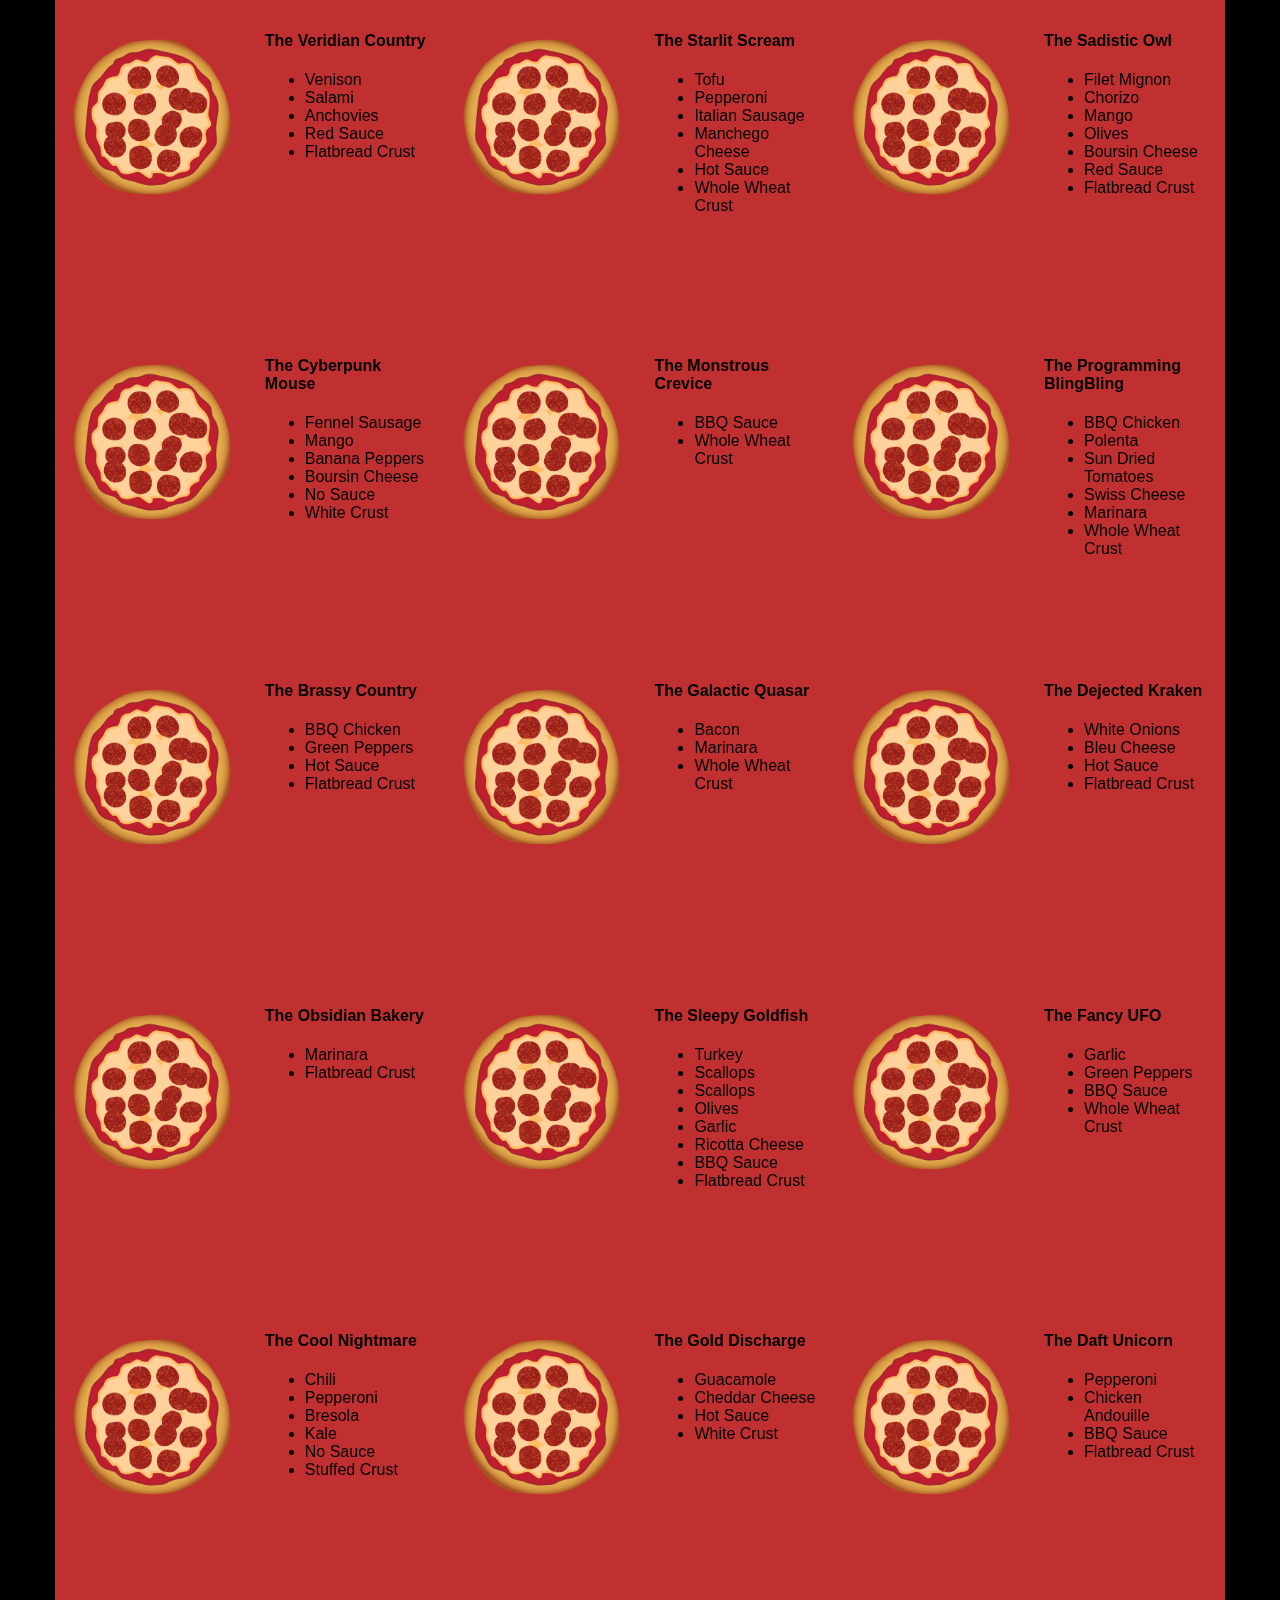
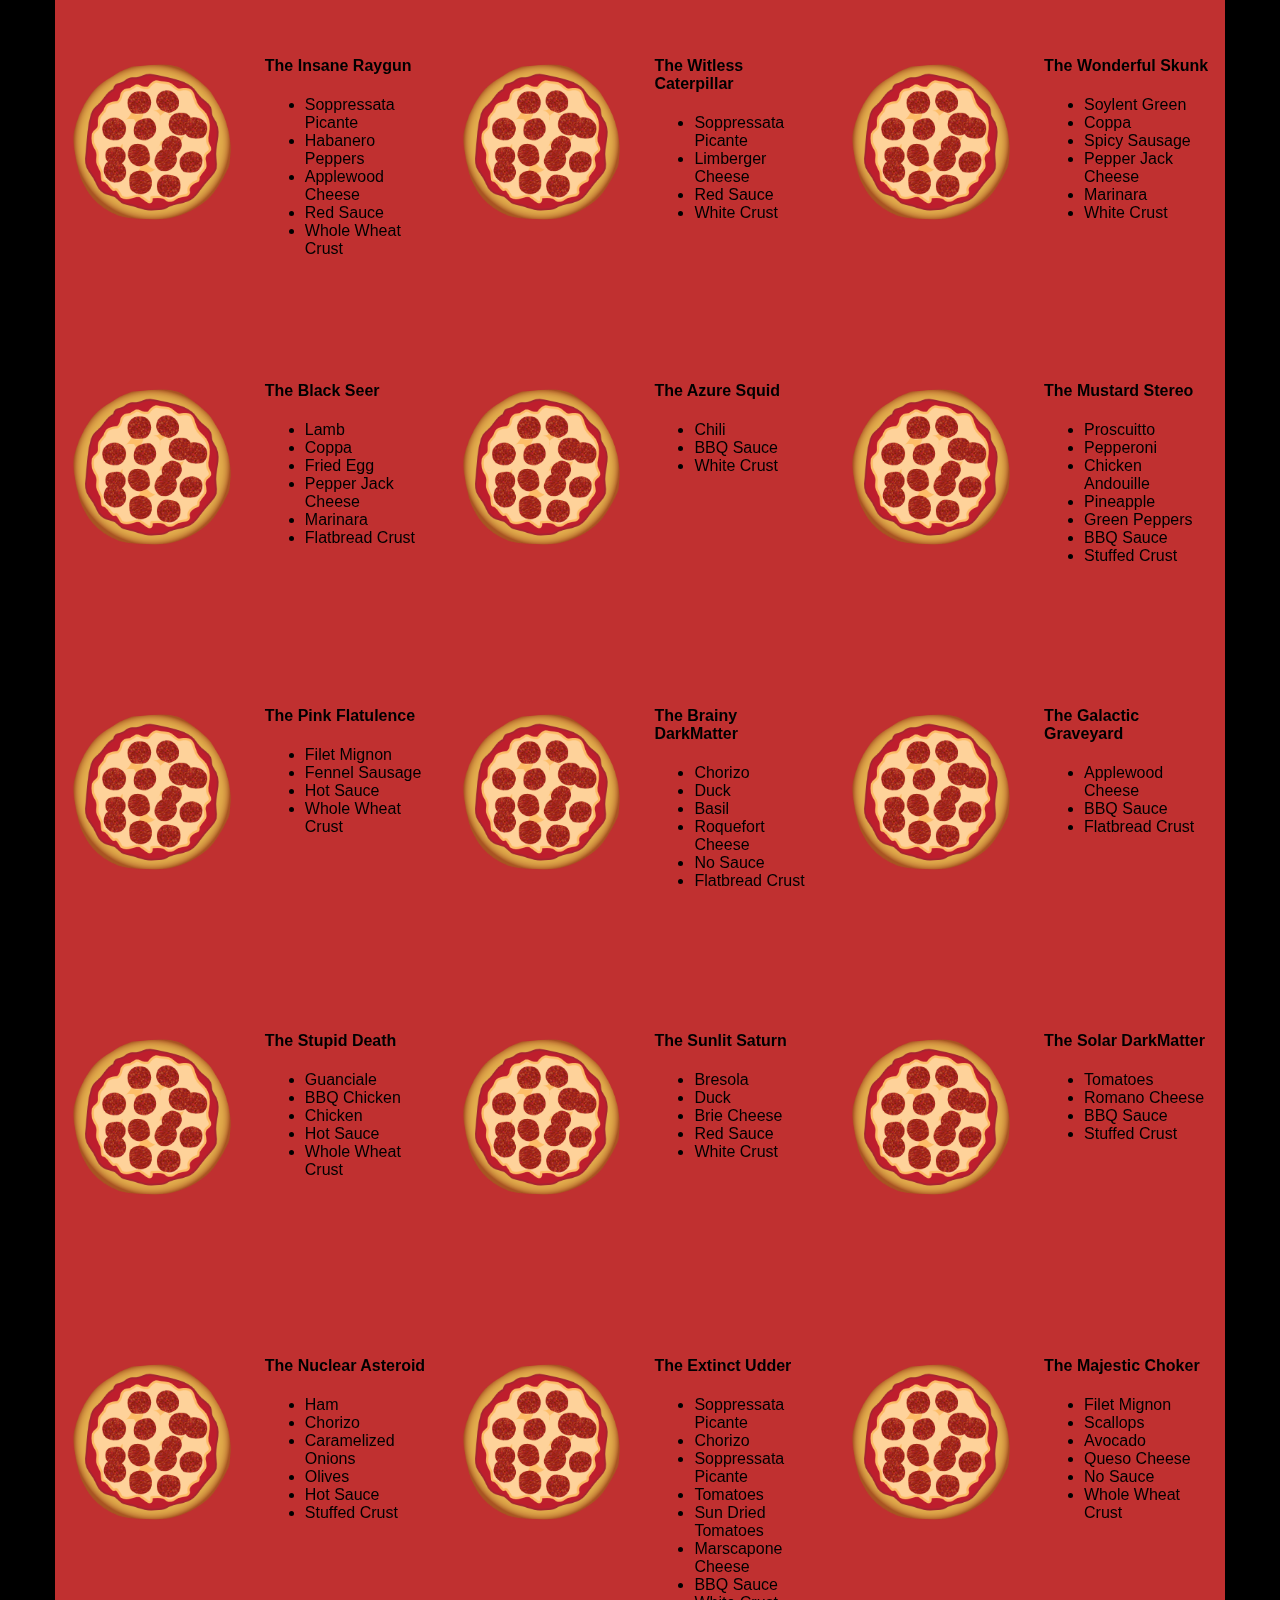
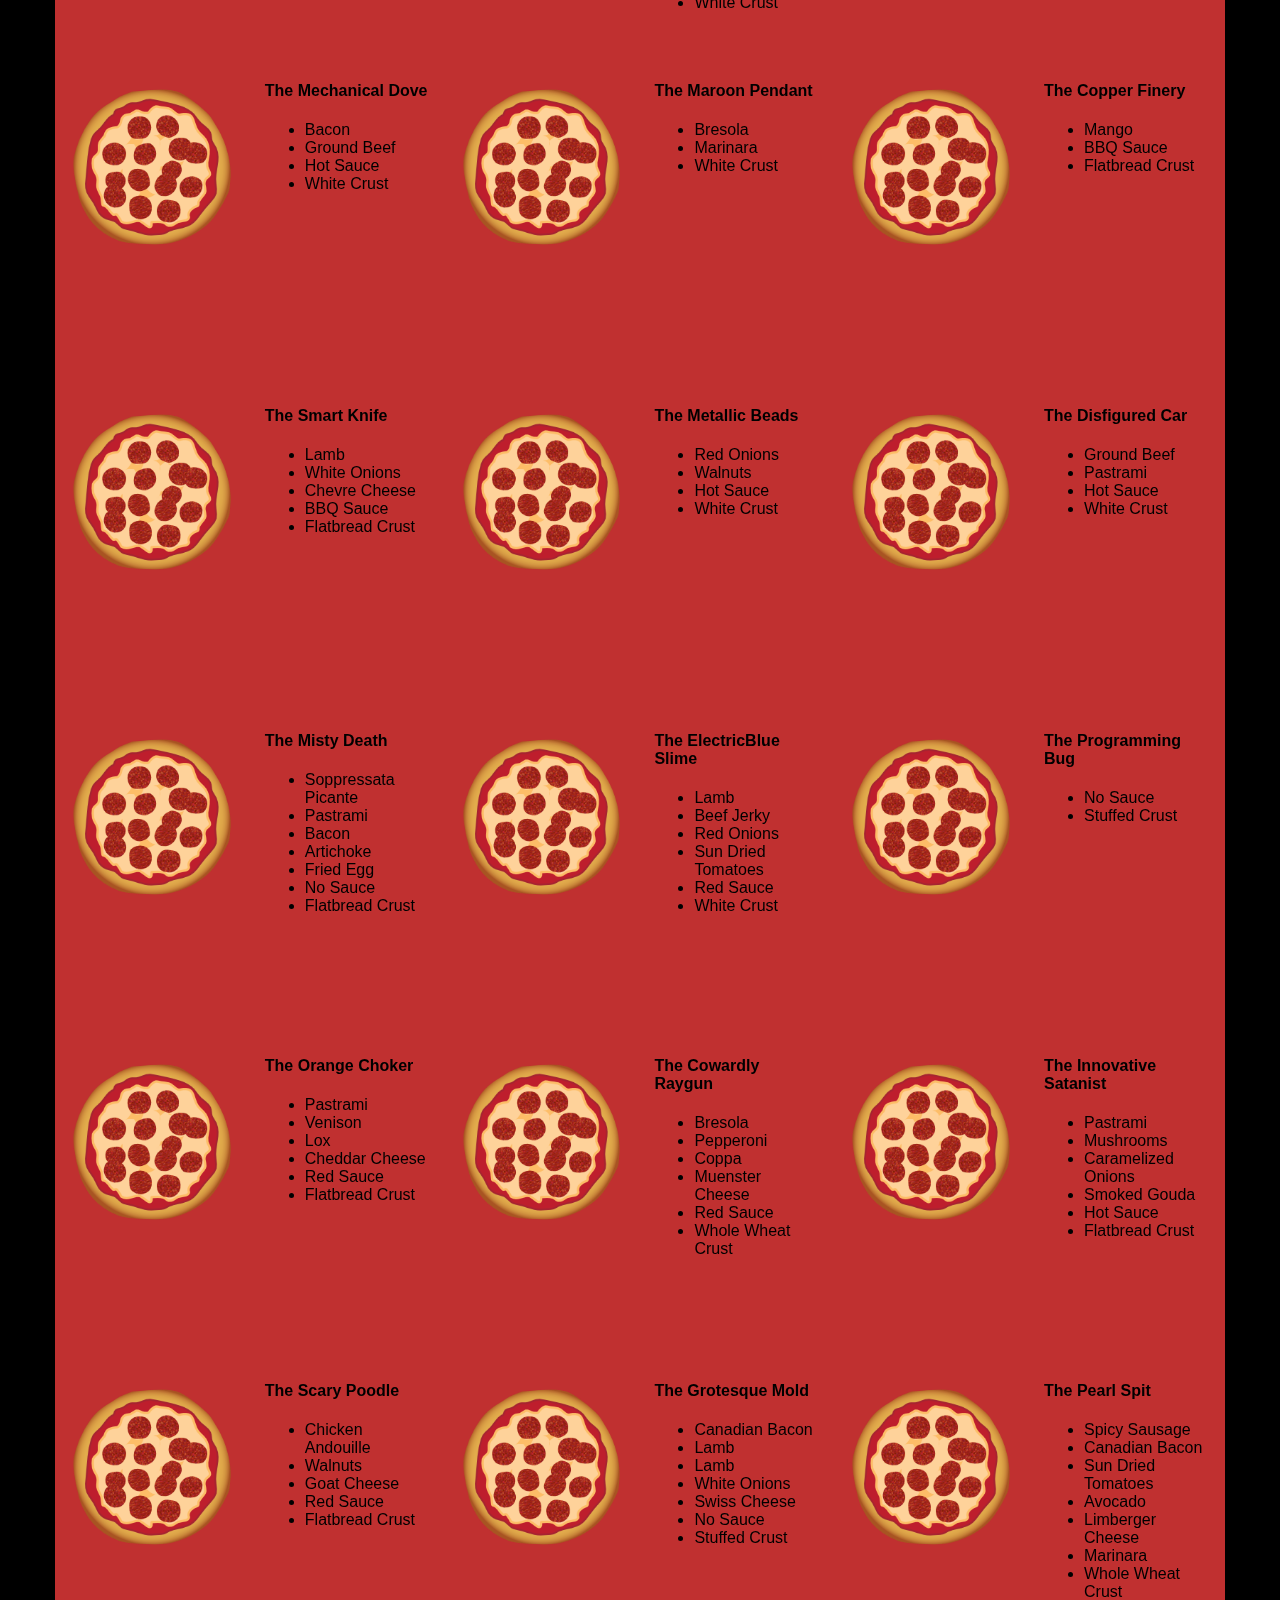
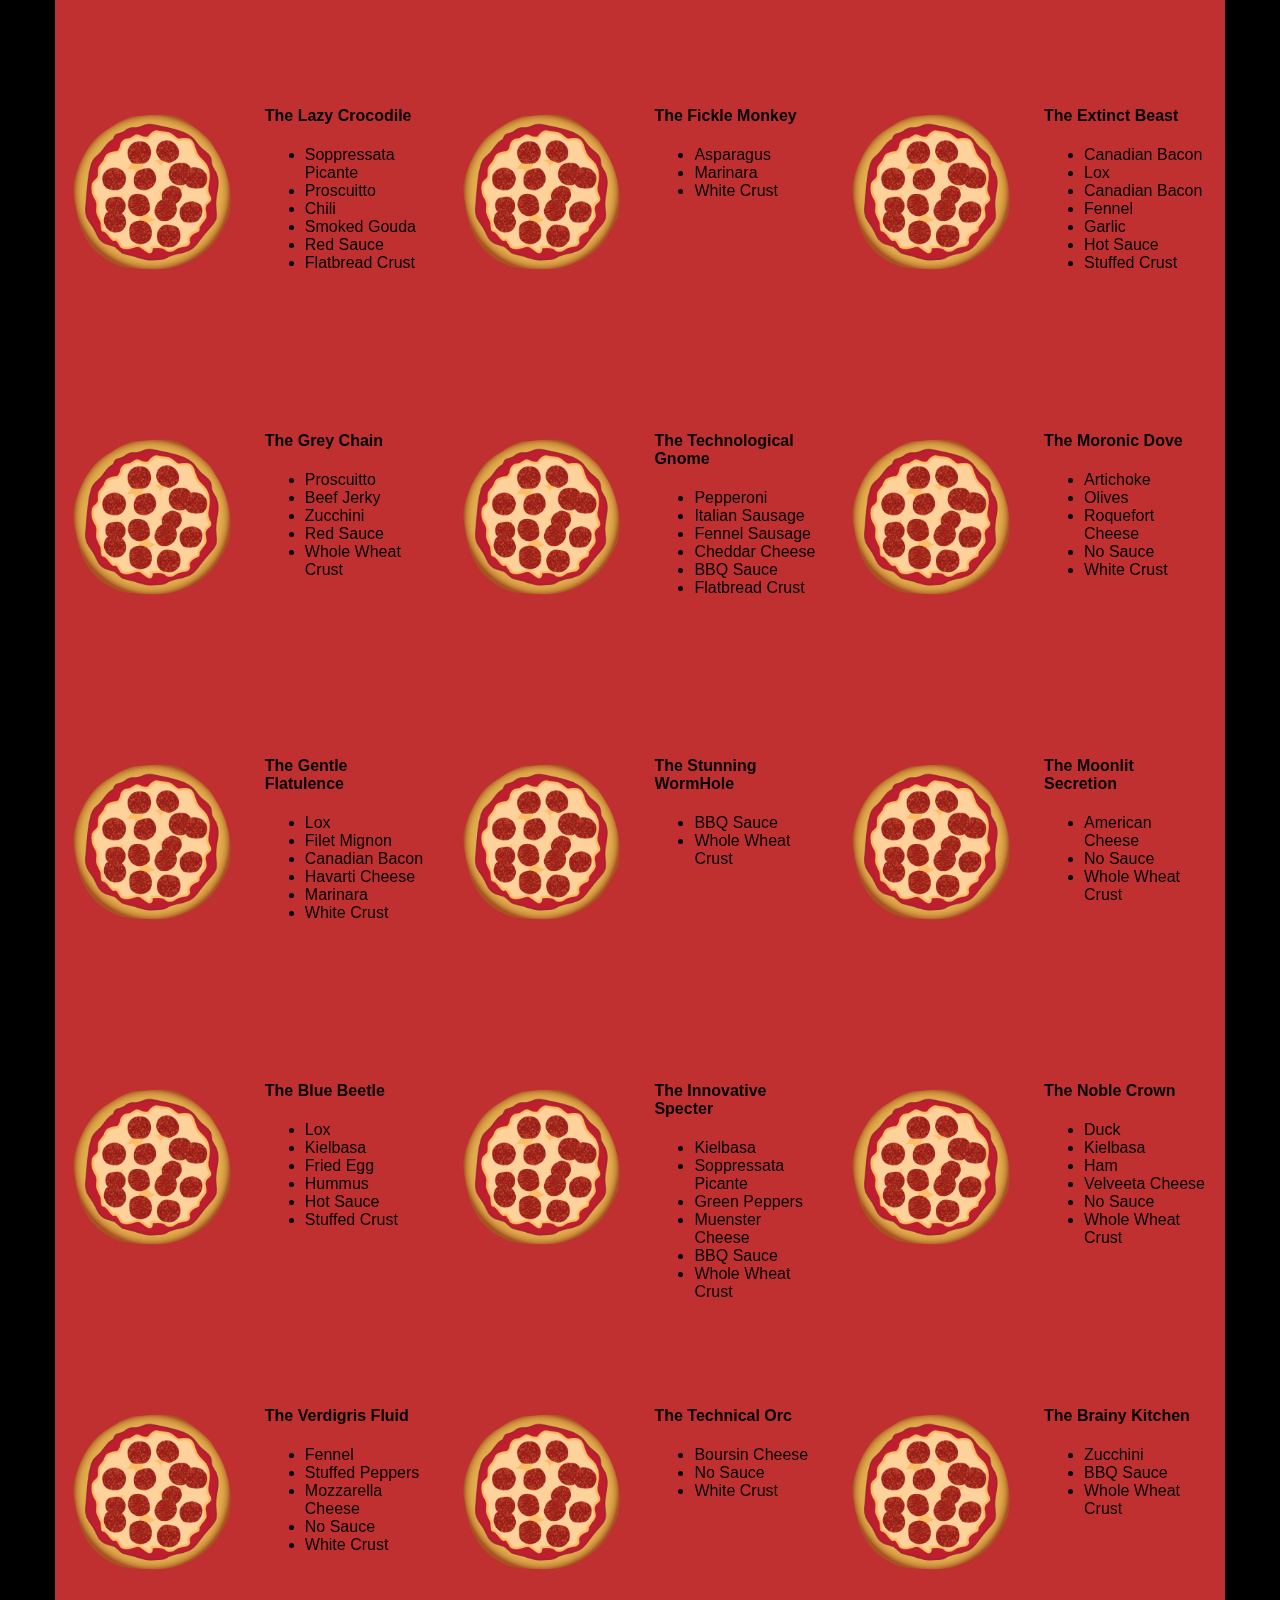
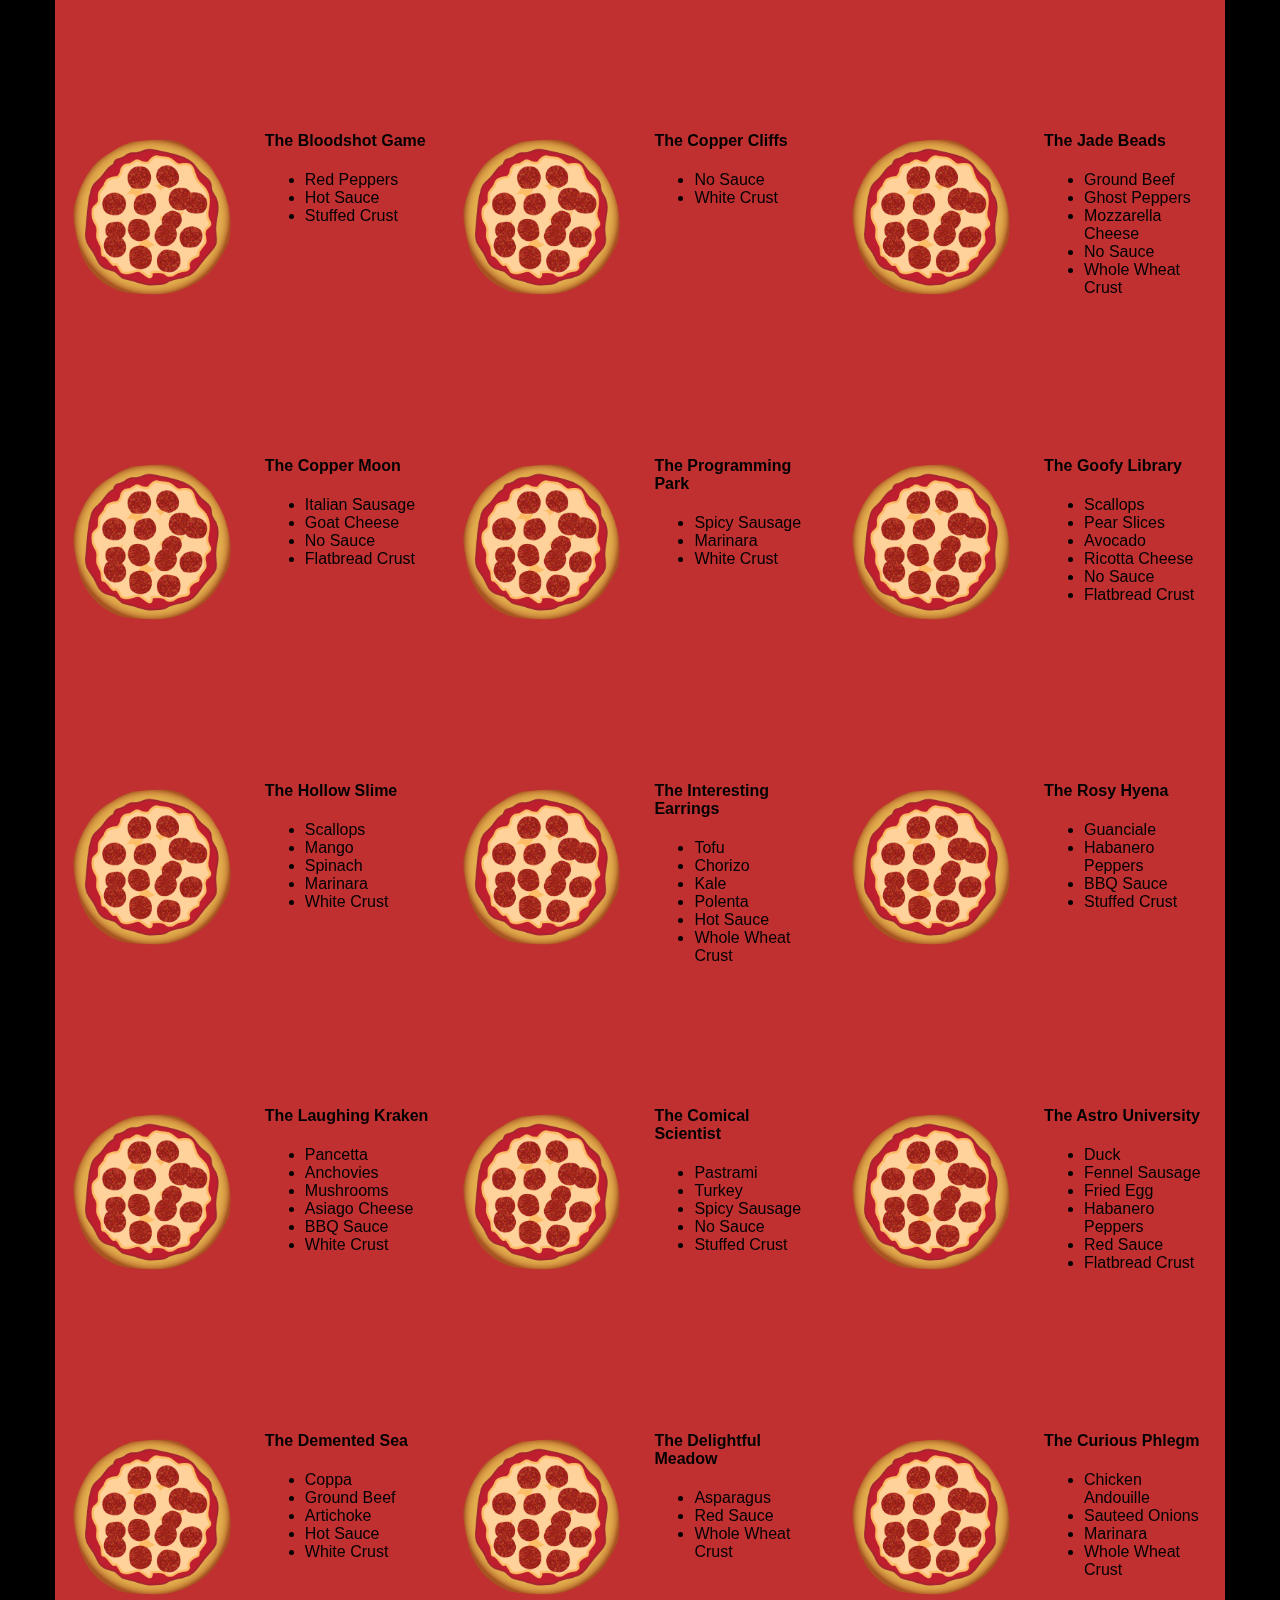
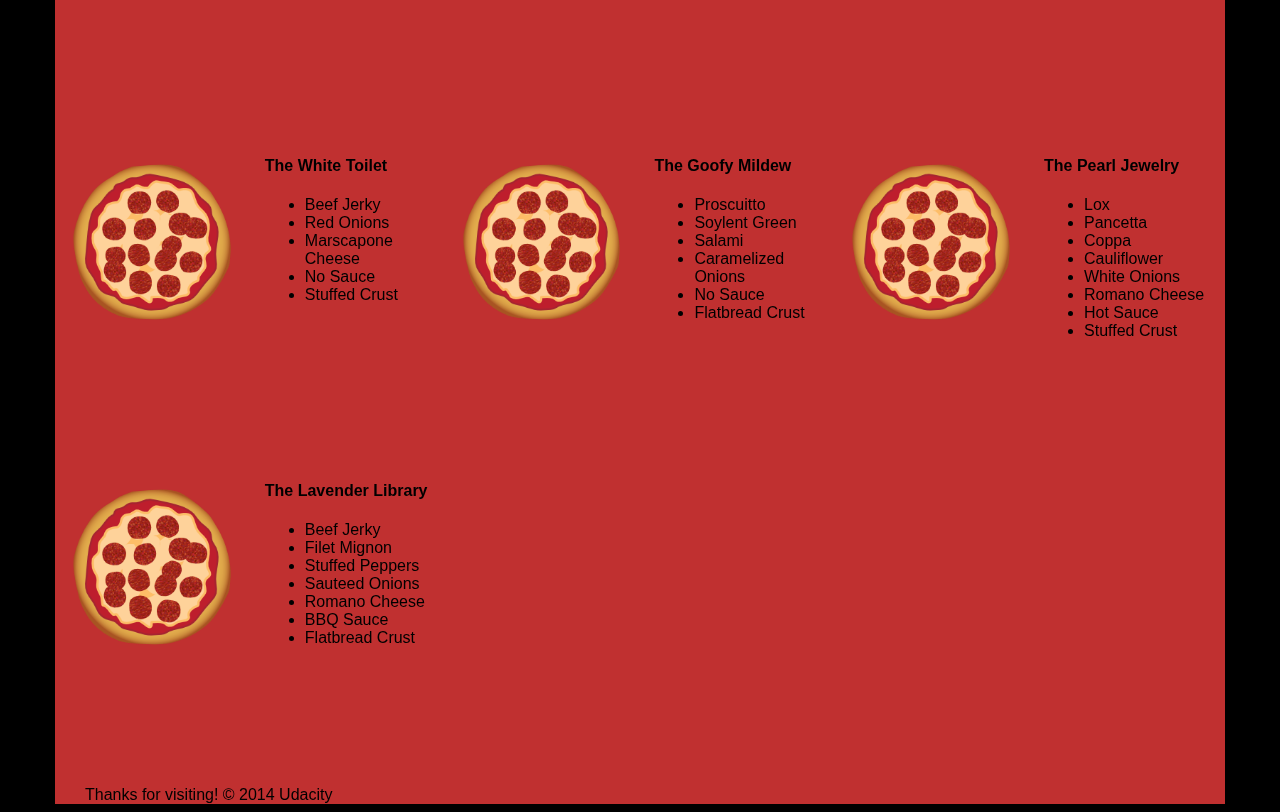
==== commit 7984a00d: "test8" ====
--- a/views/pizza.html
+++ b/views/pizza.html
@@ -102,7 +102,7 @@
           </div>
         </div>
         <div id="randomPizzas" class="row">
-          <div id="pizza0" class="randomPizzaContainer" style="width:33.33%;">
+          <div id="pizza0" class="randomPizzaContainer">  s<!-- tyle="width:33.33%;" -->
             <div class="col-md-6">
               <img src="images/pizza.png" class="img-responsive">
             </div>
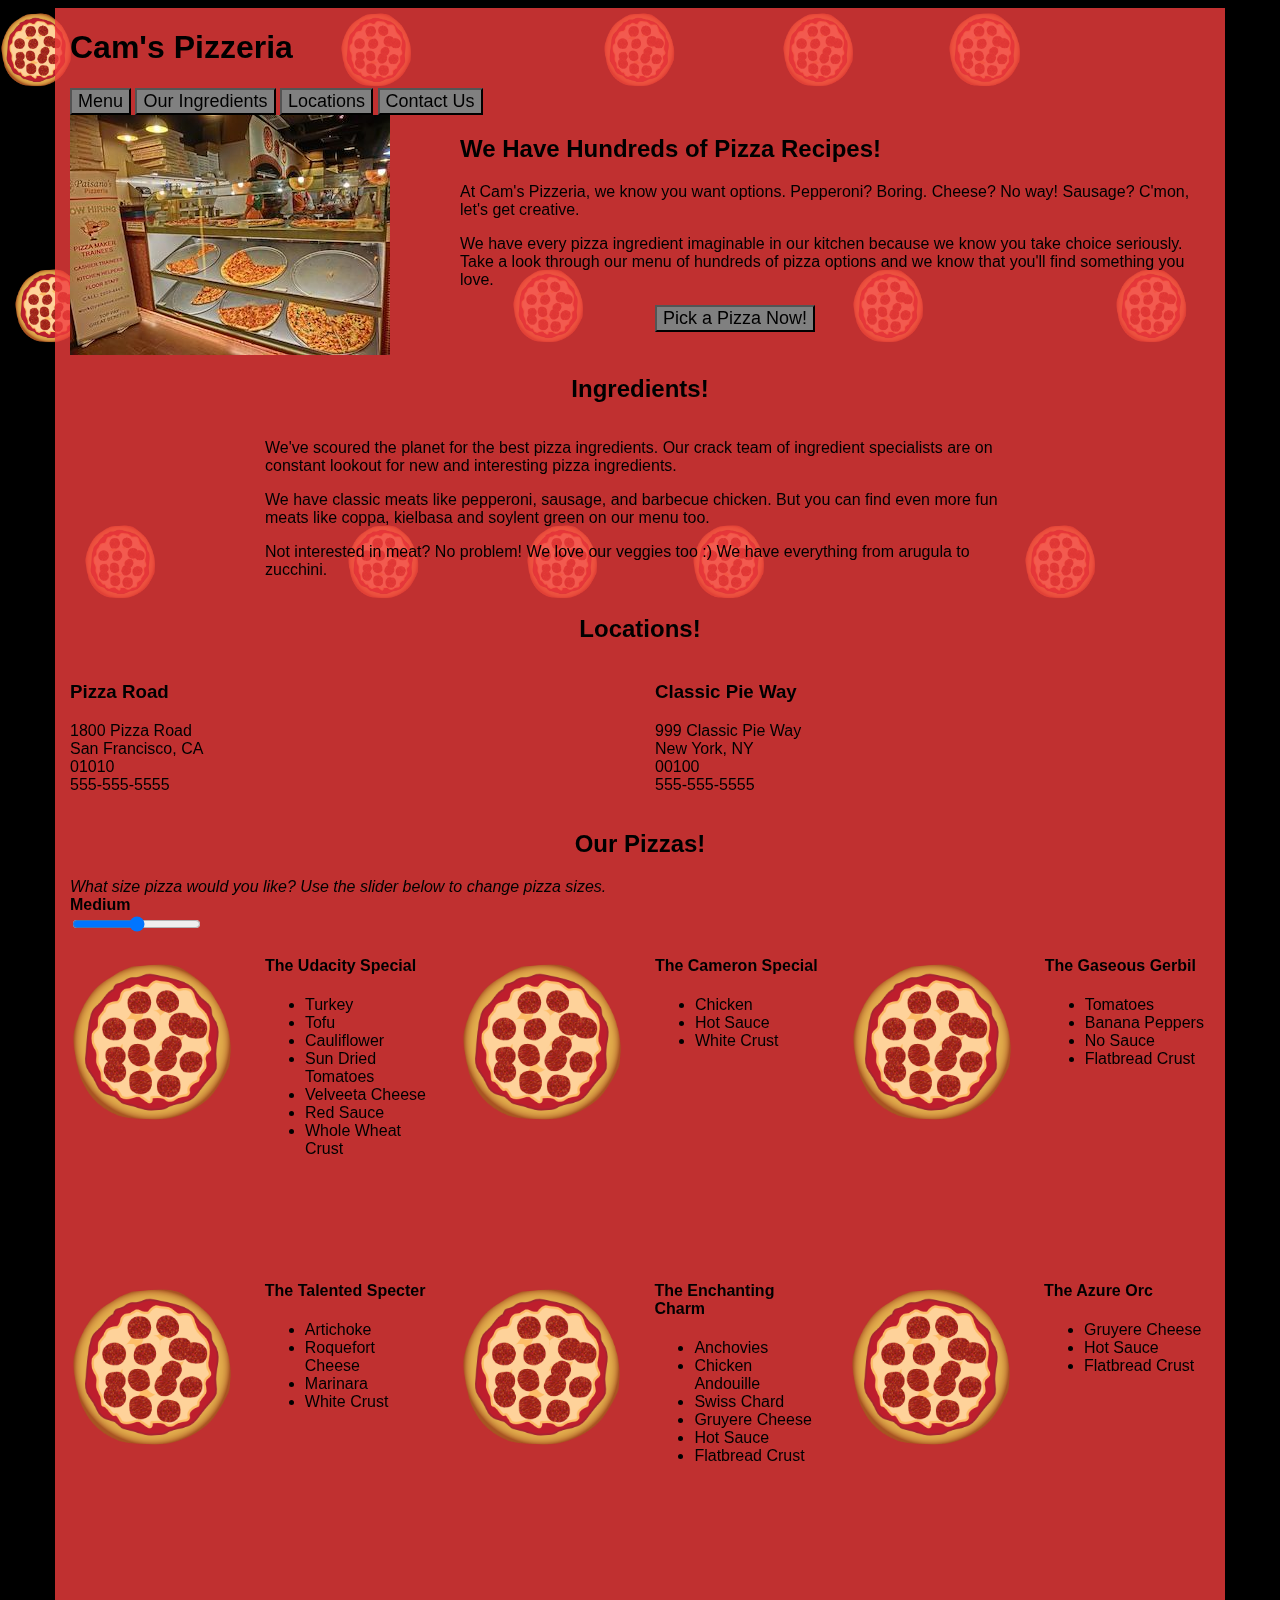
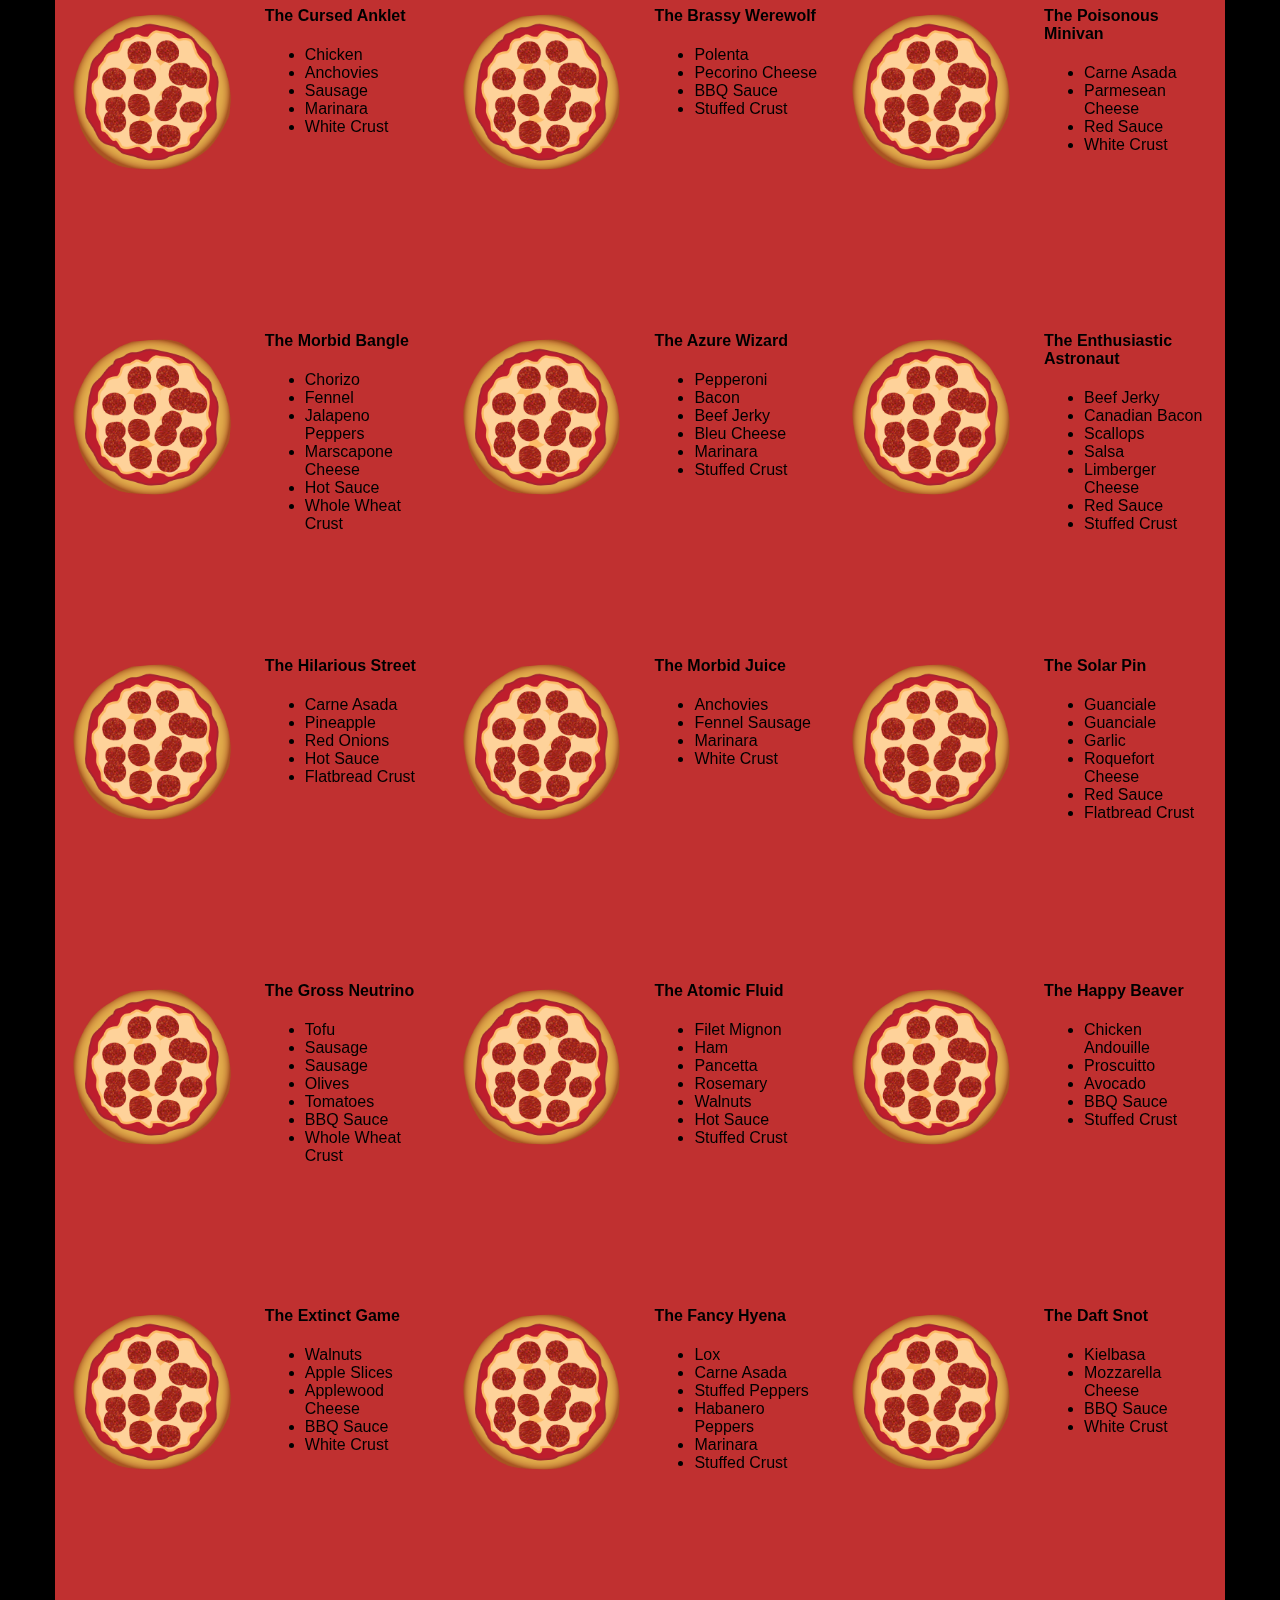
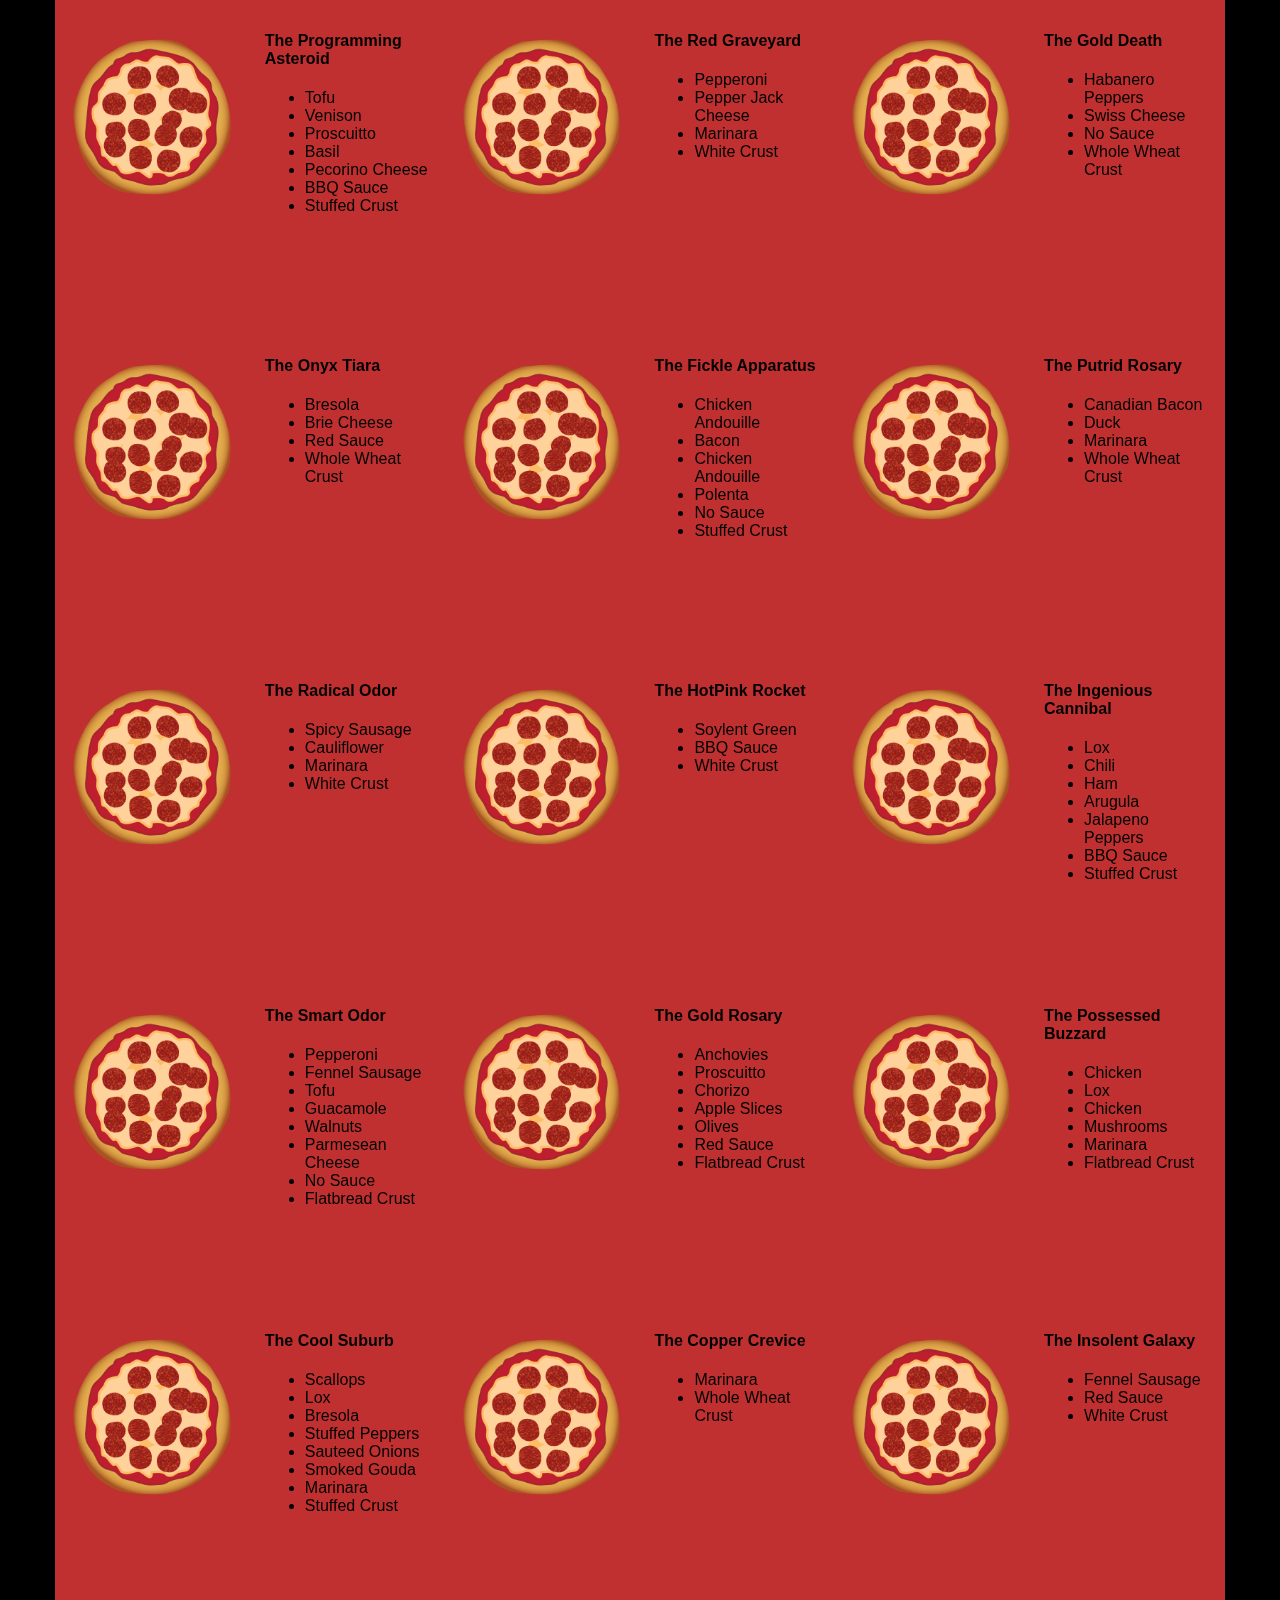
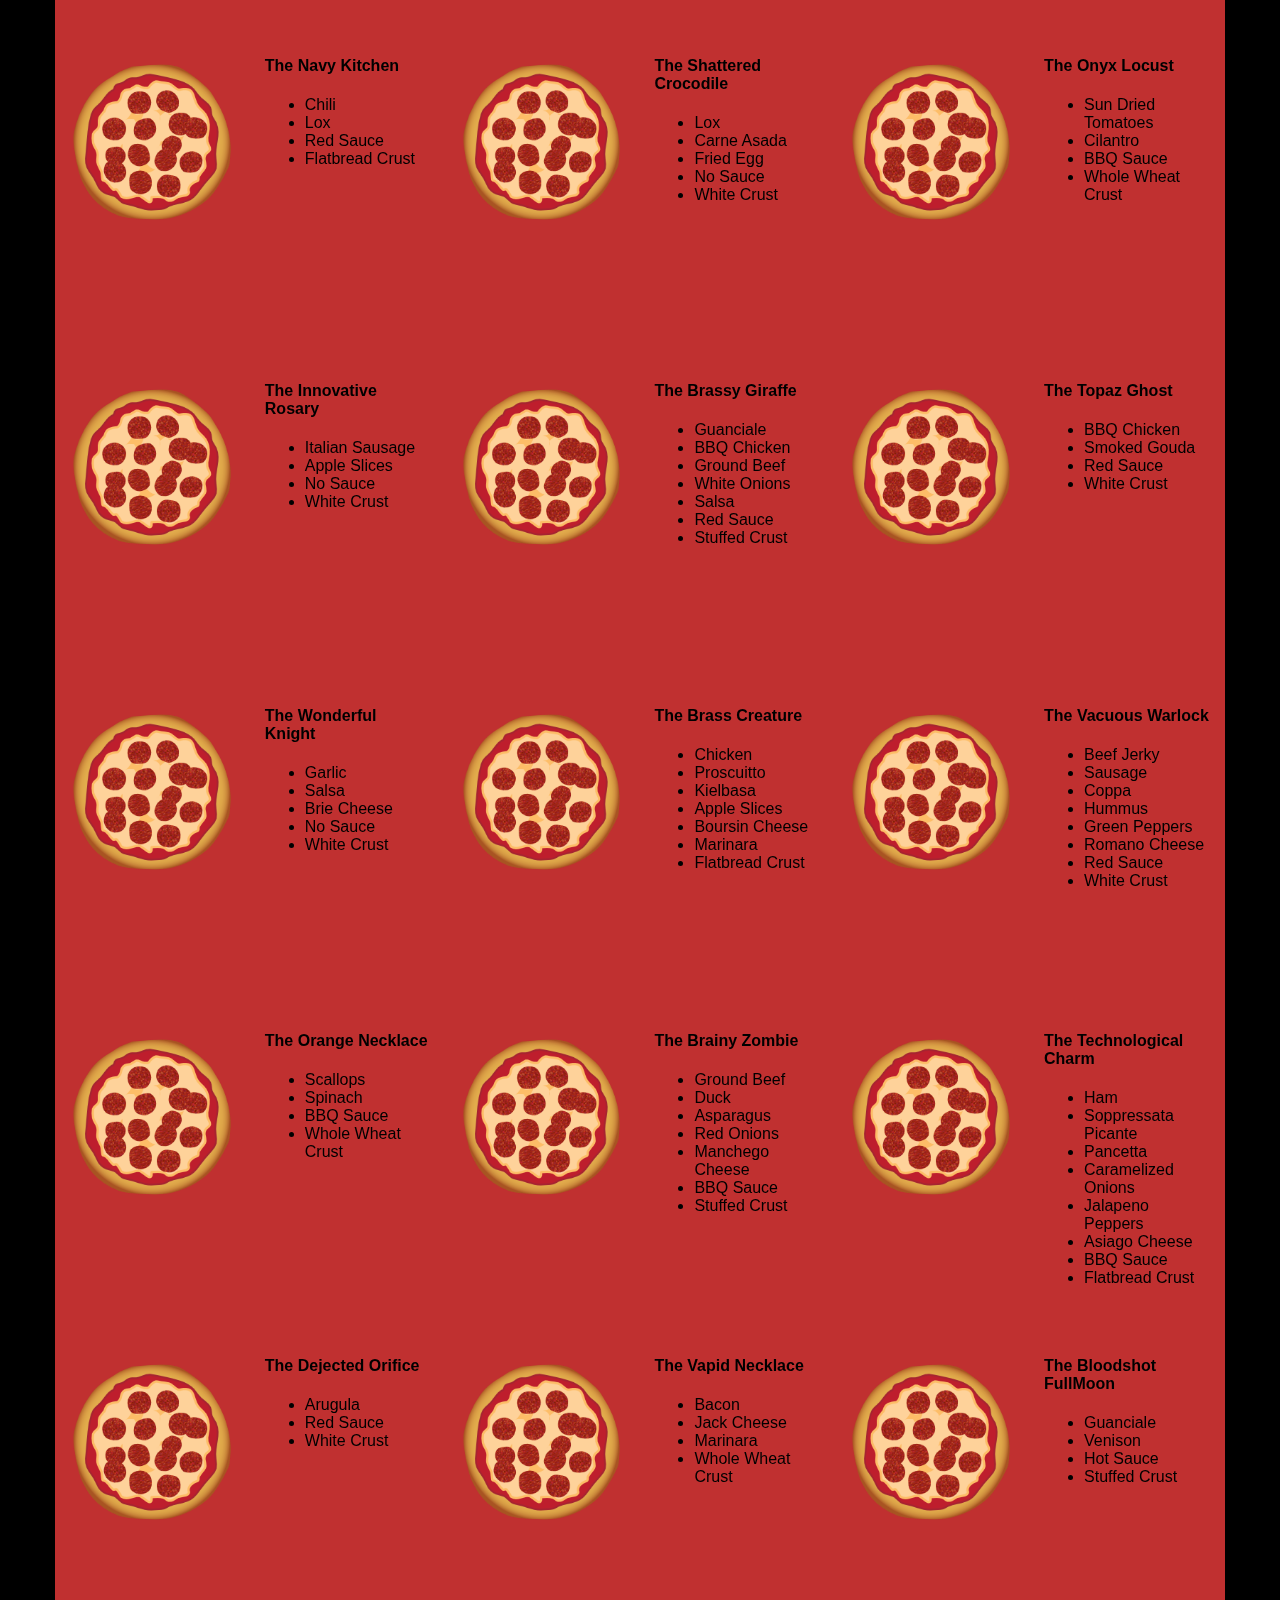
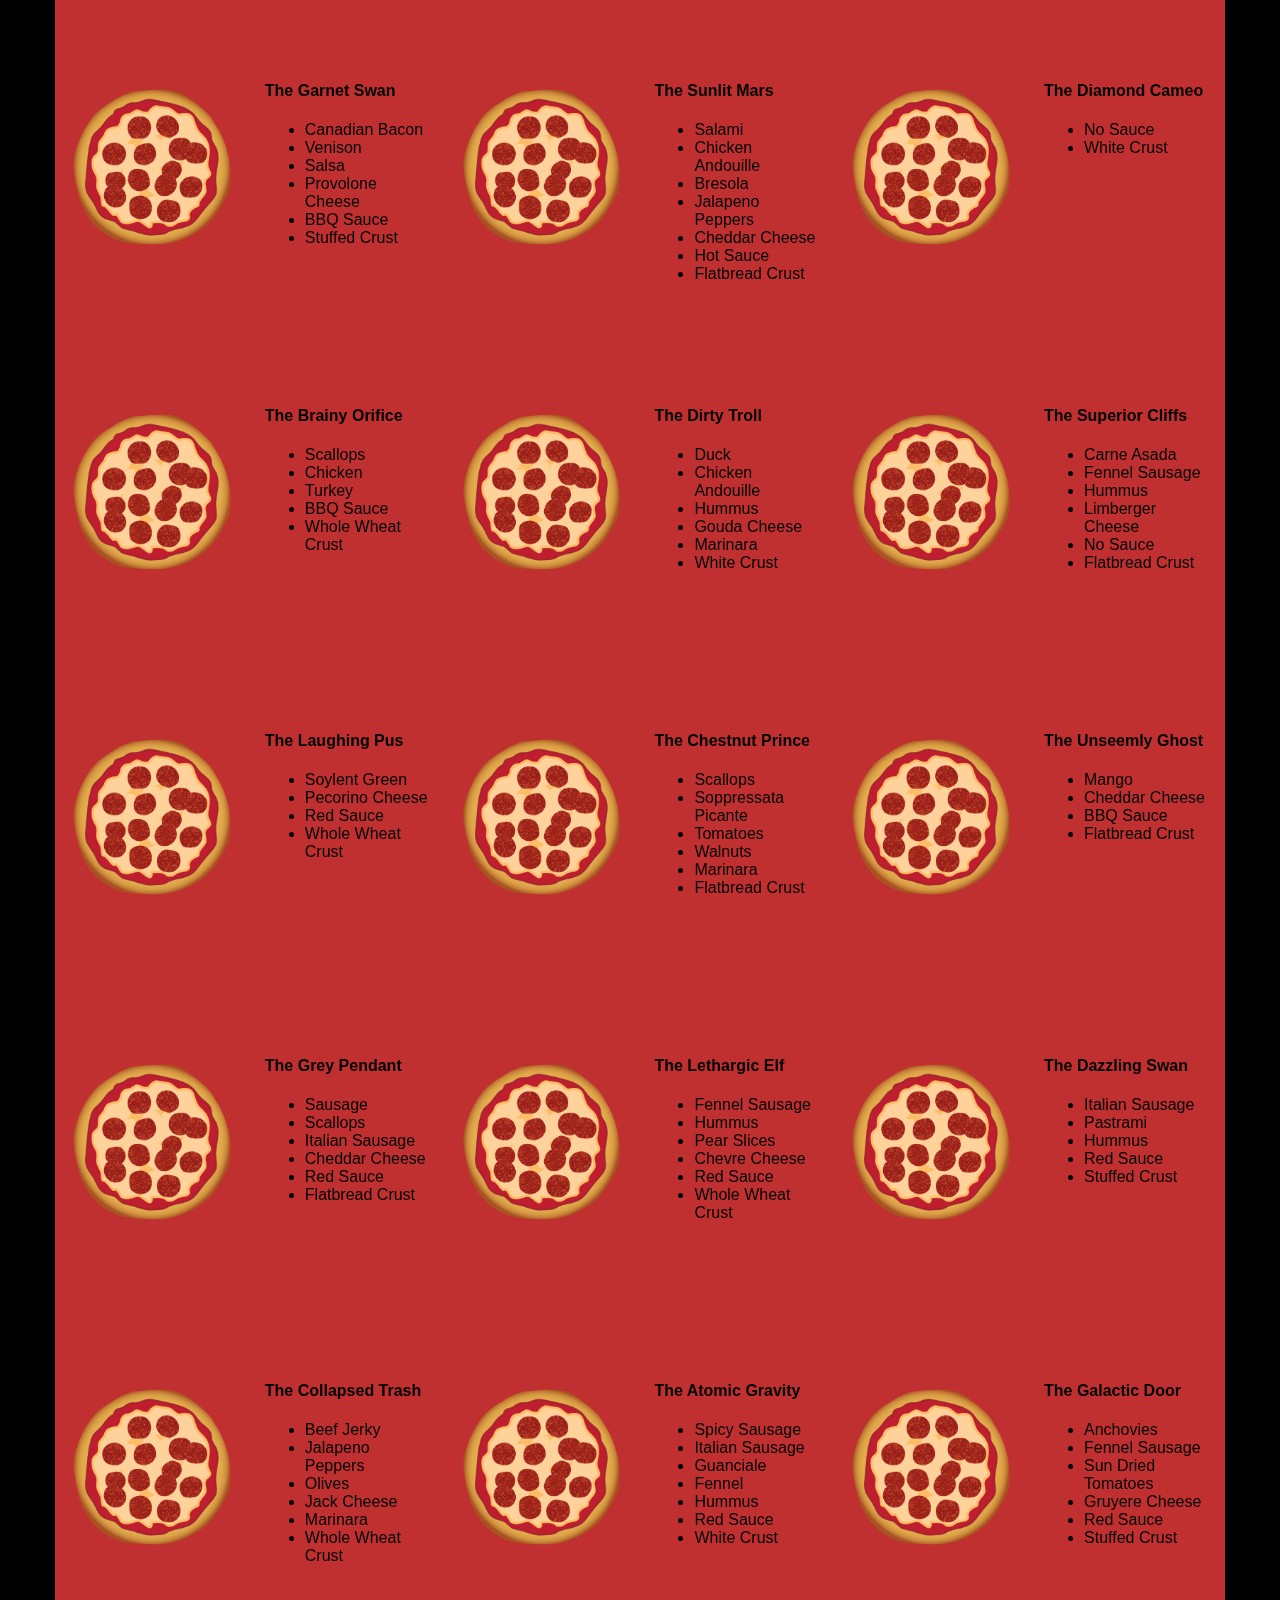
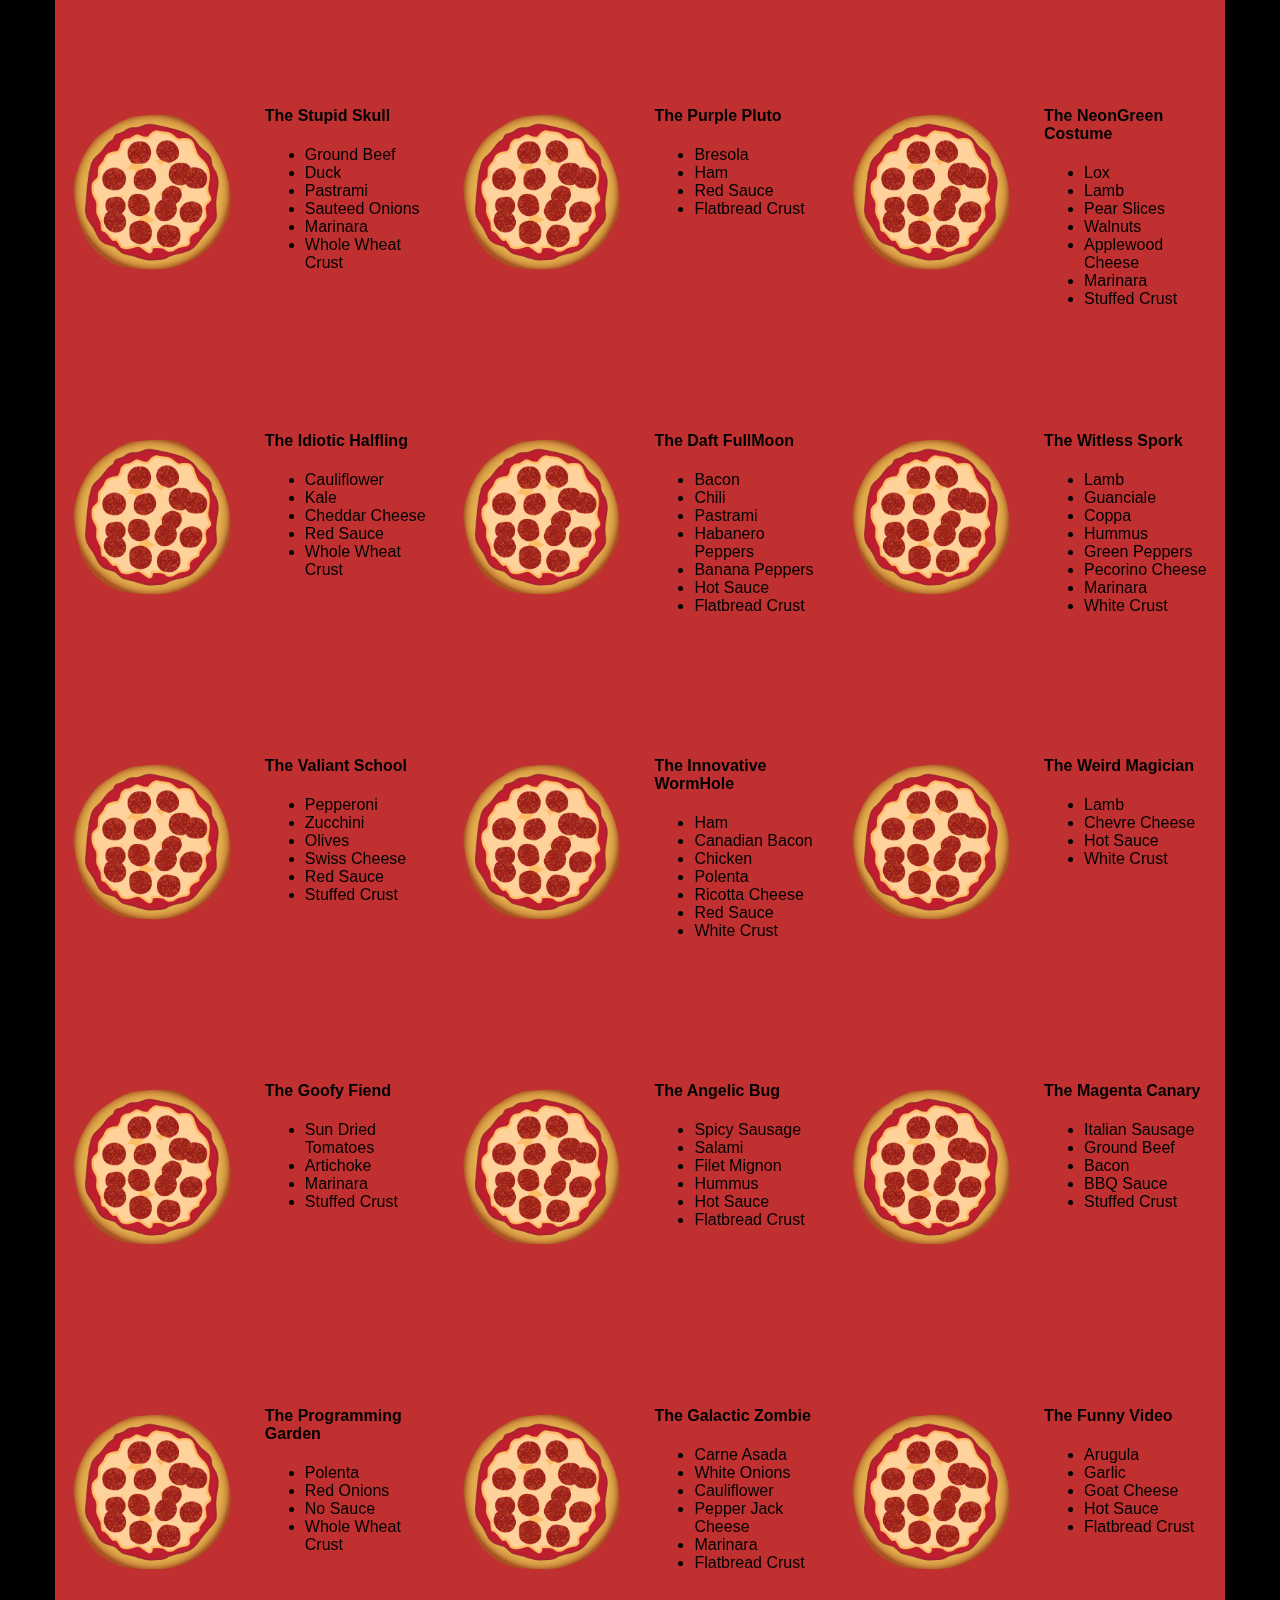
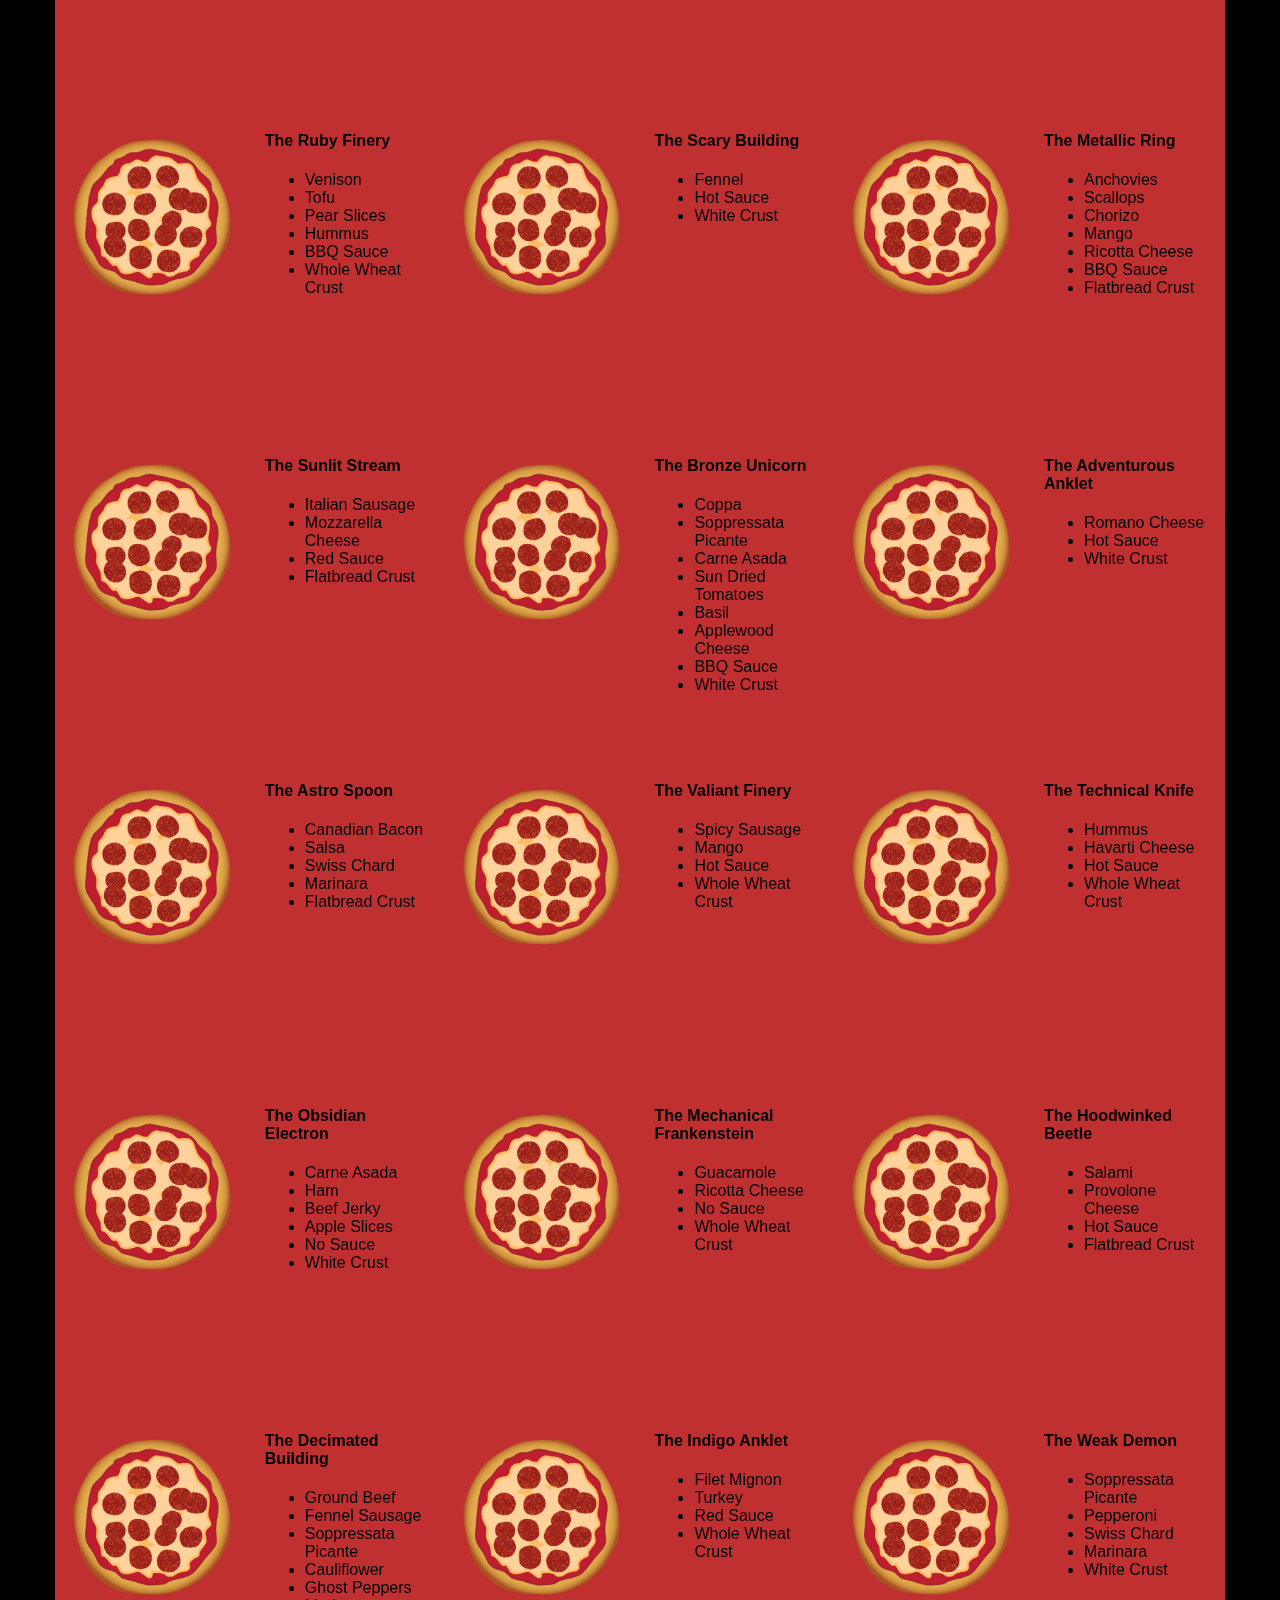
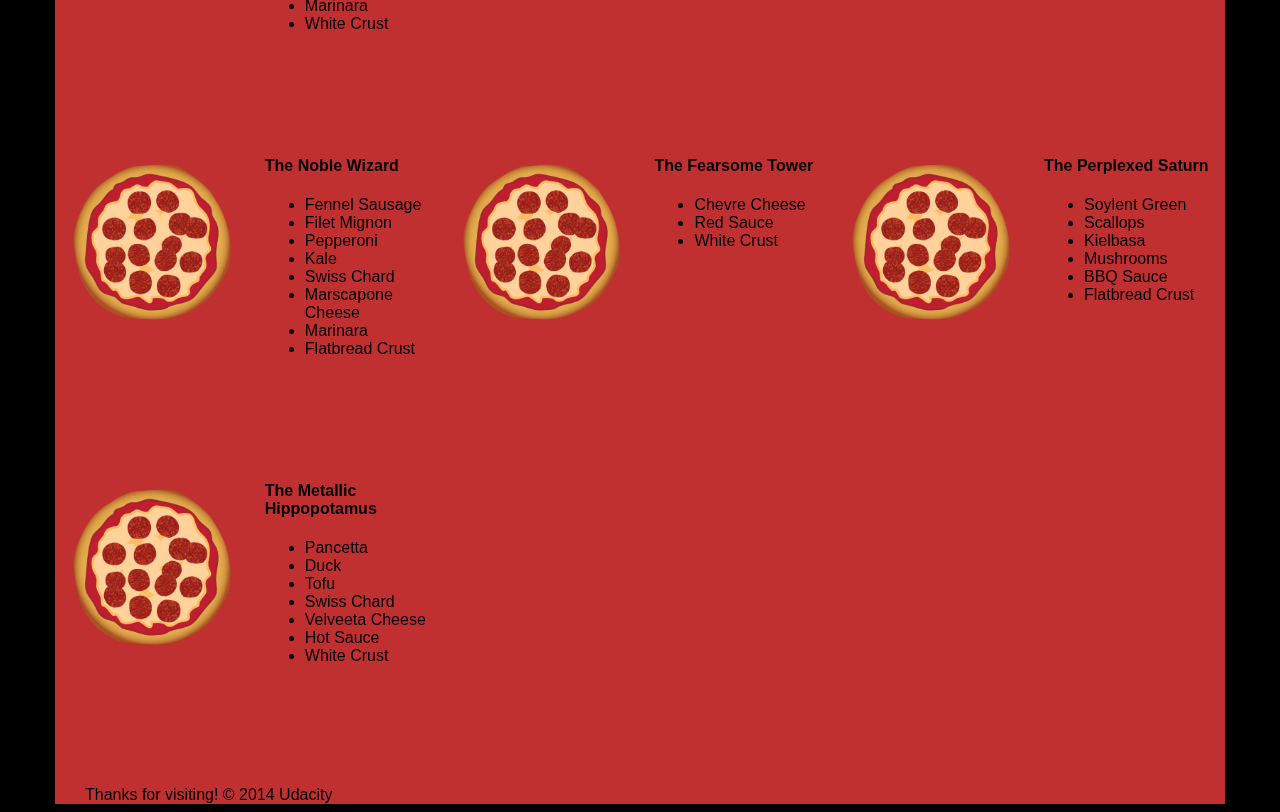
==== commit d440e2b8: "remove test" ====
--- a/views/pizza.html
+++ b/views/pizza.html
@@ -102,7 +102,7 @@
           </div>
         </div>
         <div id="randomPizzas" class="row">
-          <div id="pizza0" class="randomPizzaContainer">  s<!-- tyle="width:33.33%;" -->
+          <div id="pizza0" class="randomPizzaContainer" style="width:33.33%;">
             <div class="col-md-6">
               <img src="images/pizza.png" class="img-responsive">
             </div>
@@ -119,7 +119,7 @@
               </ul>
             </div>
           </div>
-          <div id="pizza1" class="randomPizzaContainer"> <!-- style="width:33.33%;" -->
+          <div id="pizza1" class="randomPizzaContainer" style="width:33.33%;">
             <div class="col-md-6">
               <img src="images/pizza.png" class="img-responsive">
             </div>
--- a/views/css/style.css
+++ b/views/css/style.css
@@ -50,12 +50,12 @@
   clear:both;
 }
 
-.mediumPizza {
+/*.mediumPizza {
   width: 33%;
 }
 .largePizza {
   width: 50%;
-}
+}*/
 
 .container {
   background-color: rgba(240, 60, 60, 0.8);
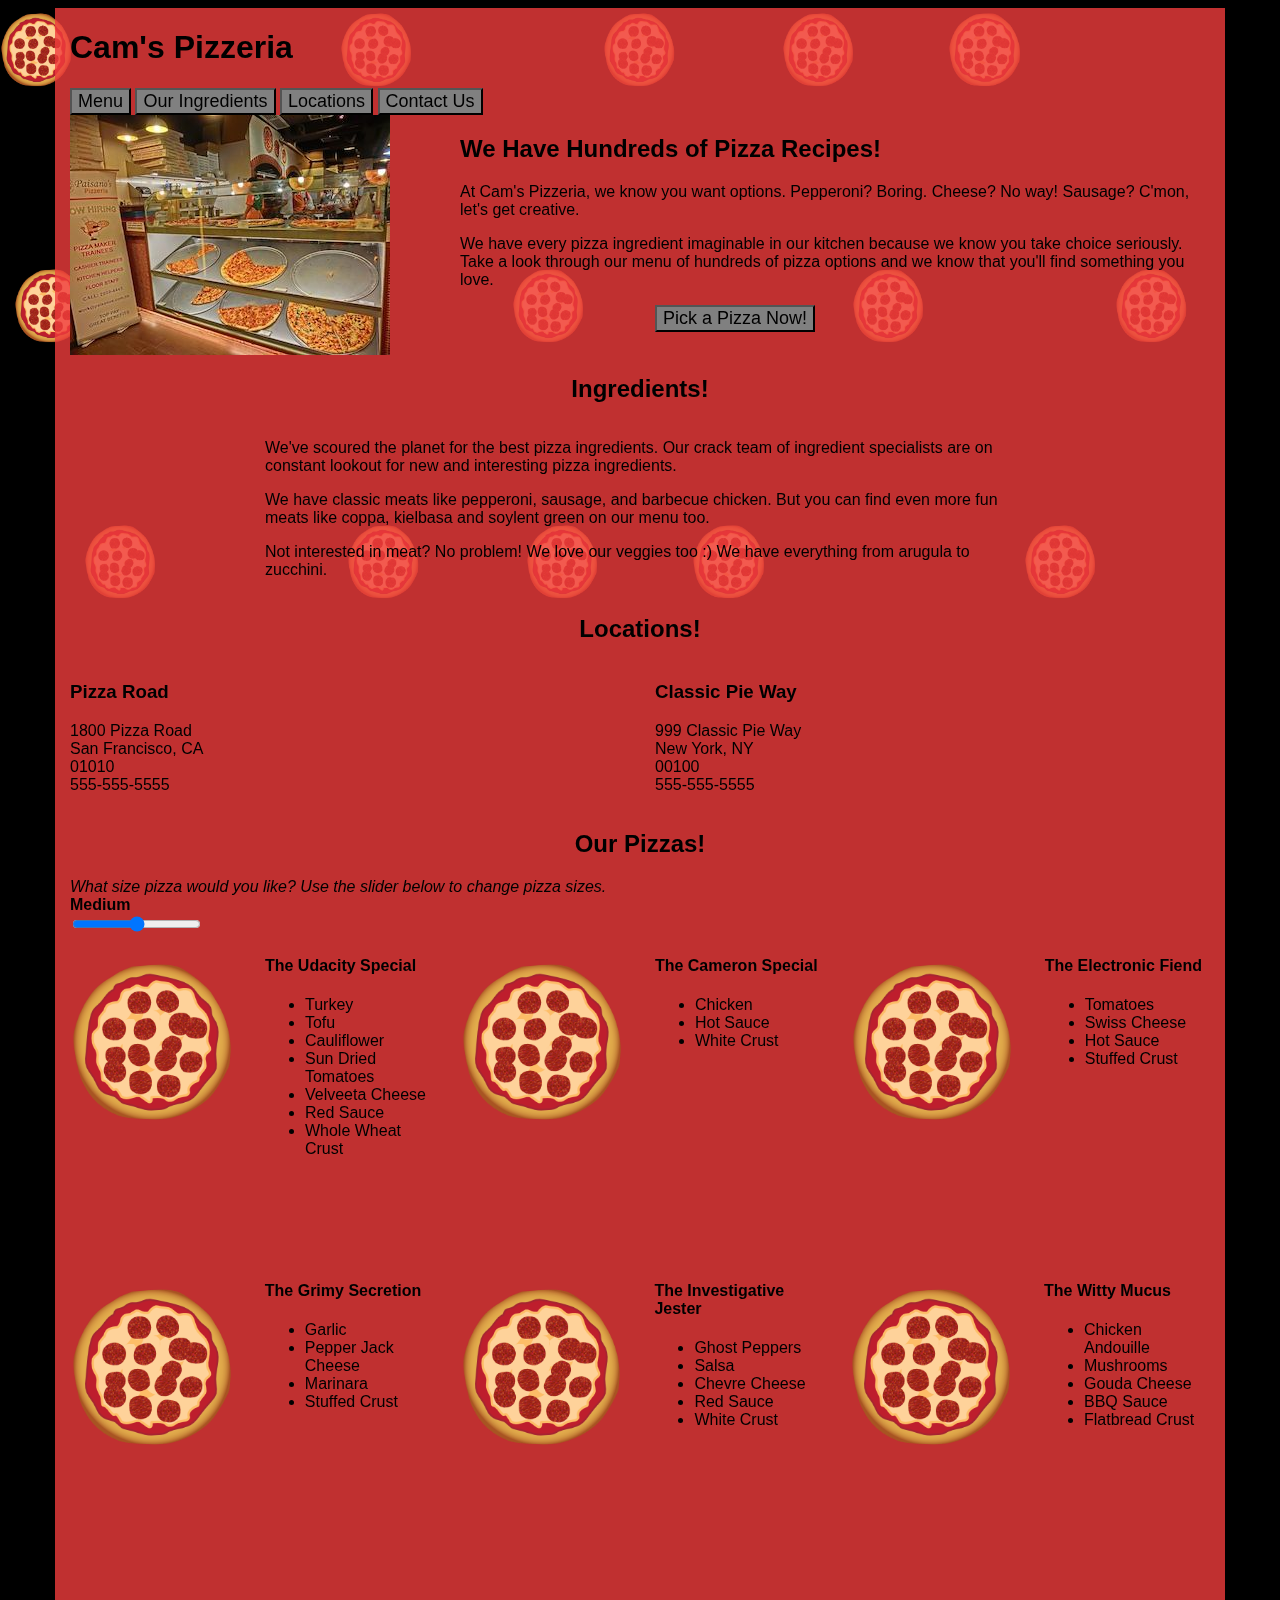
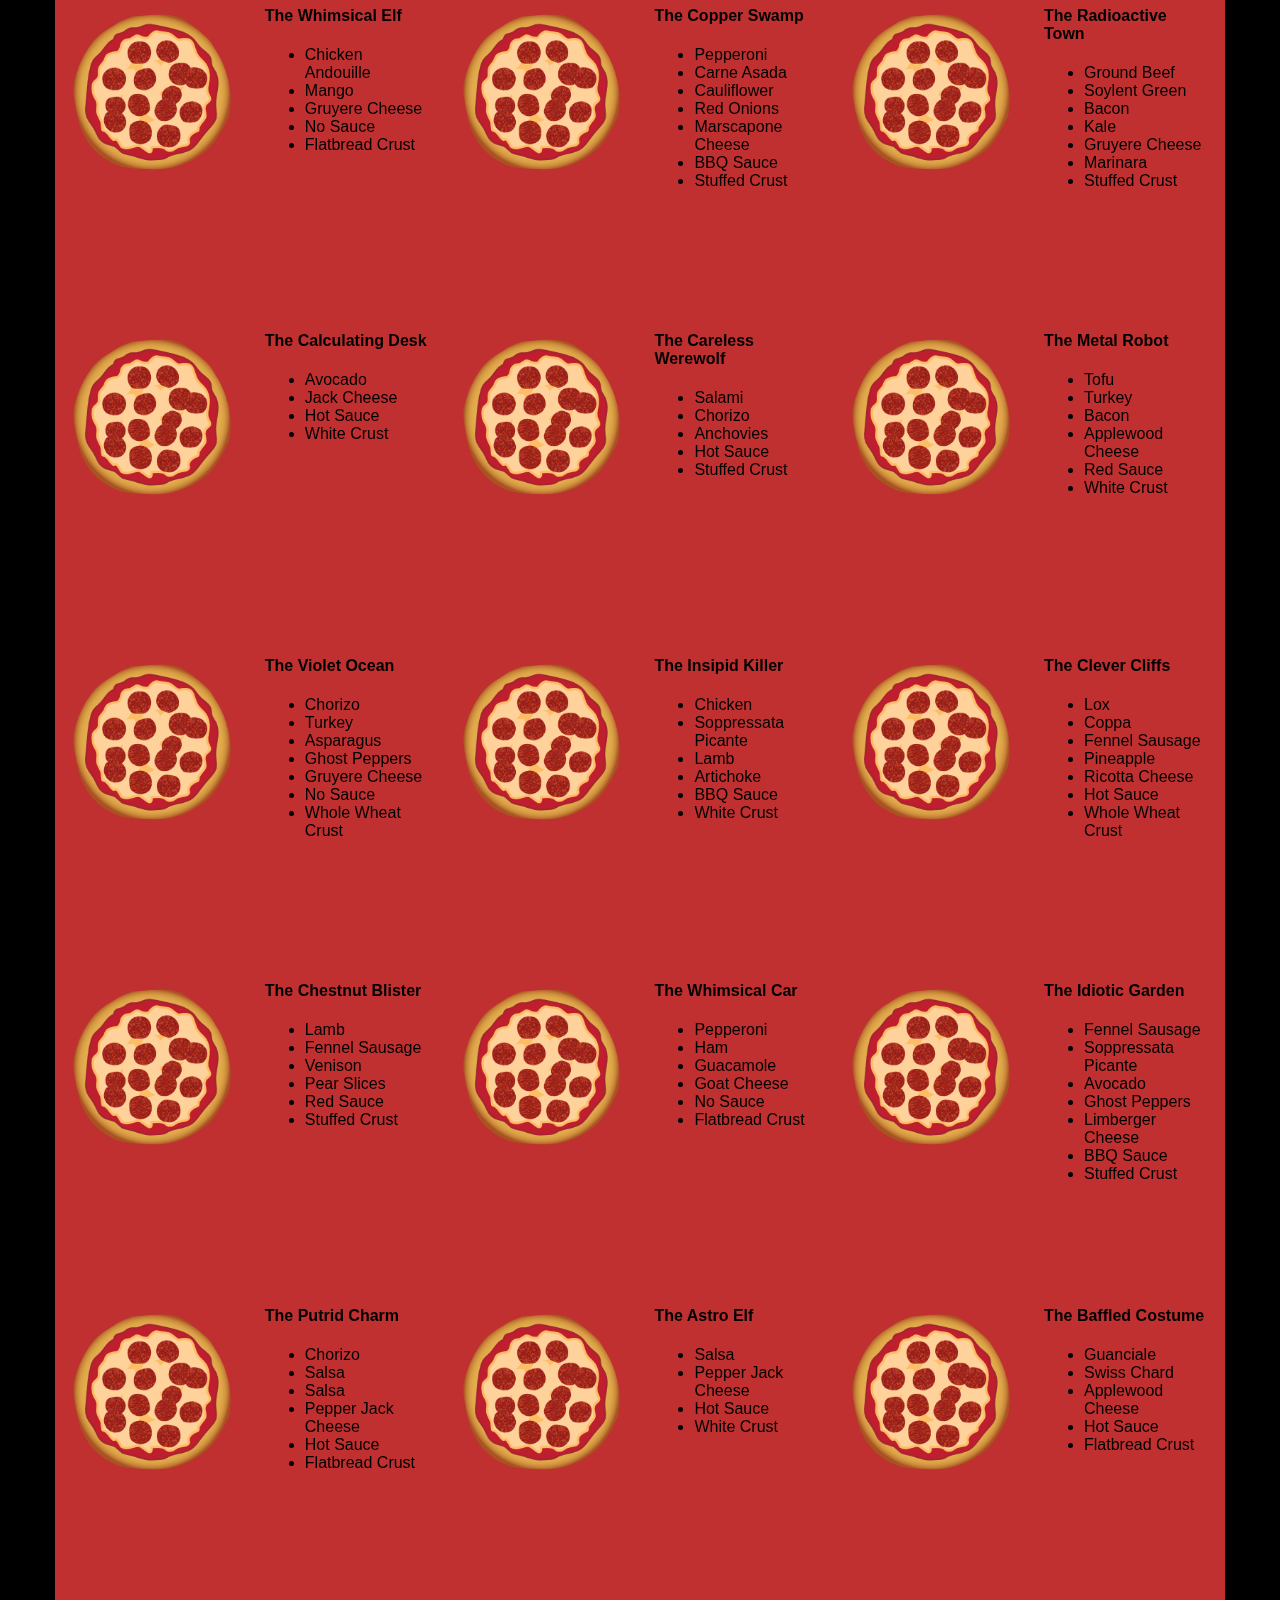
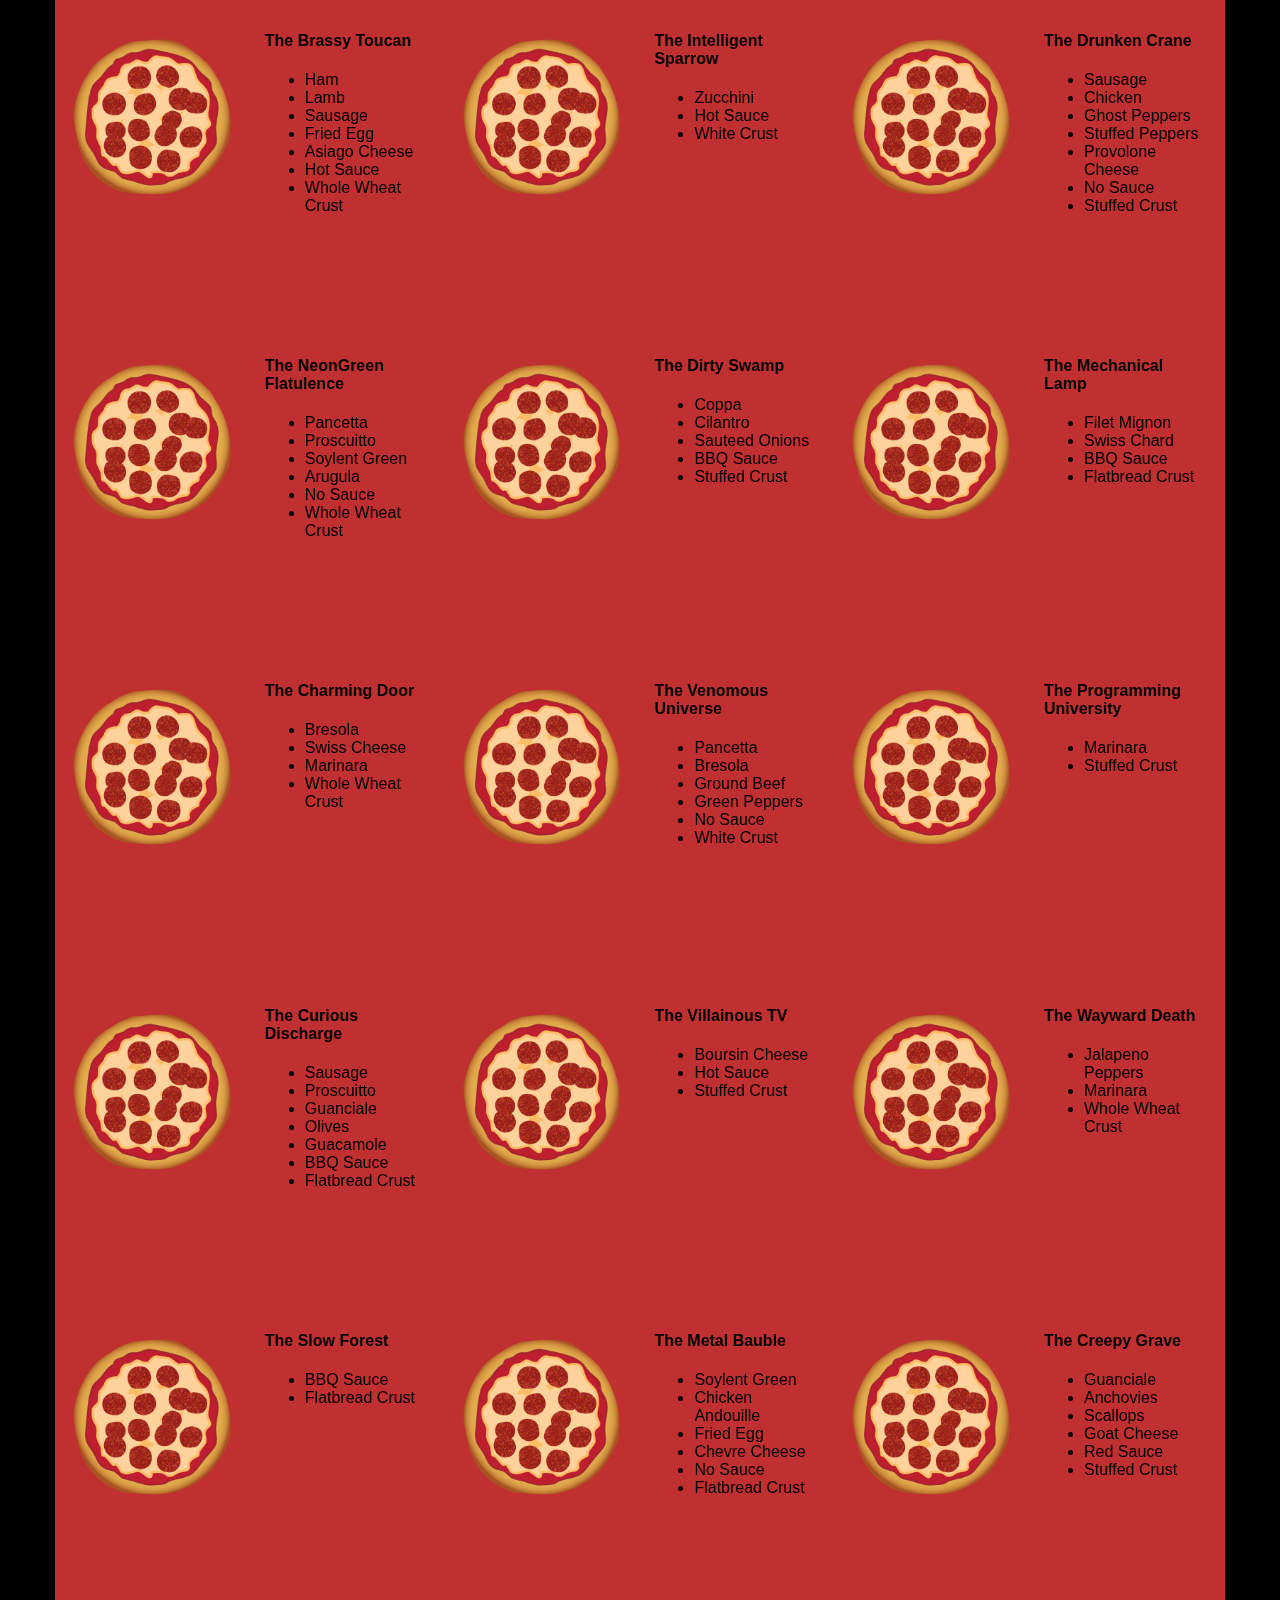
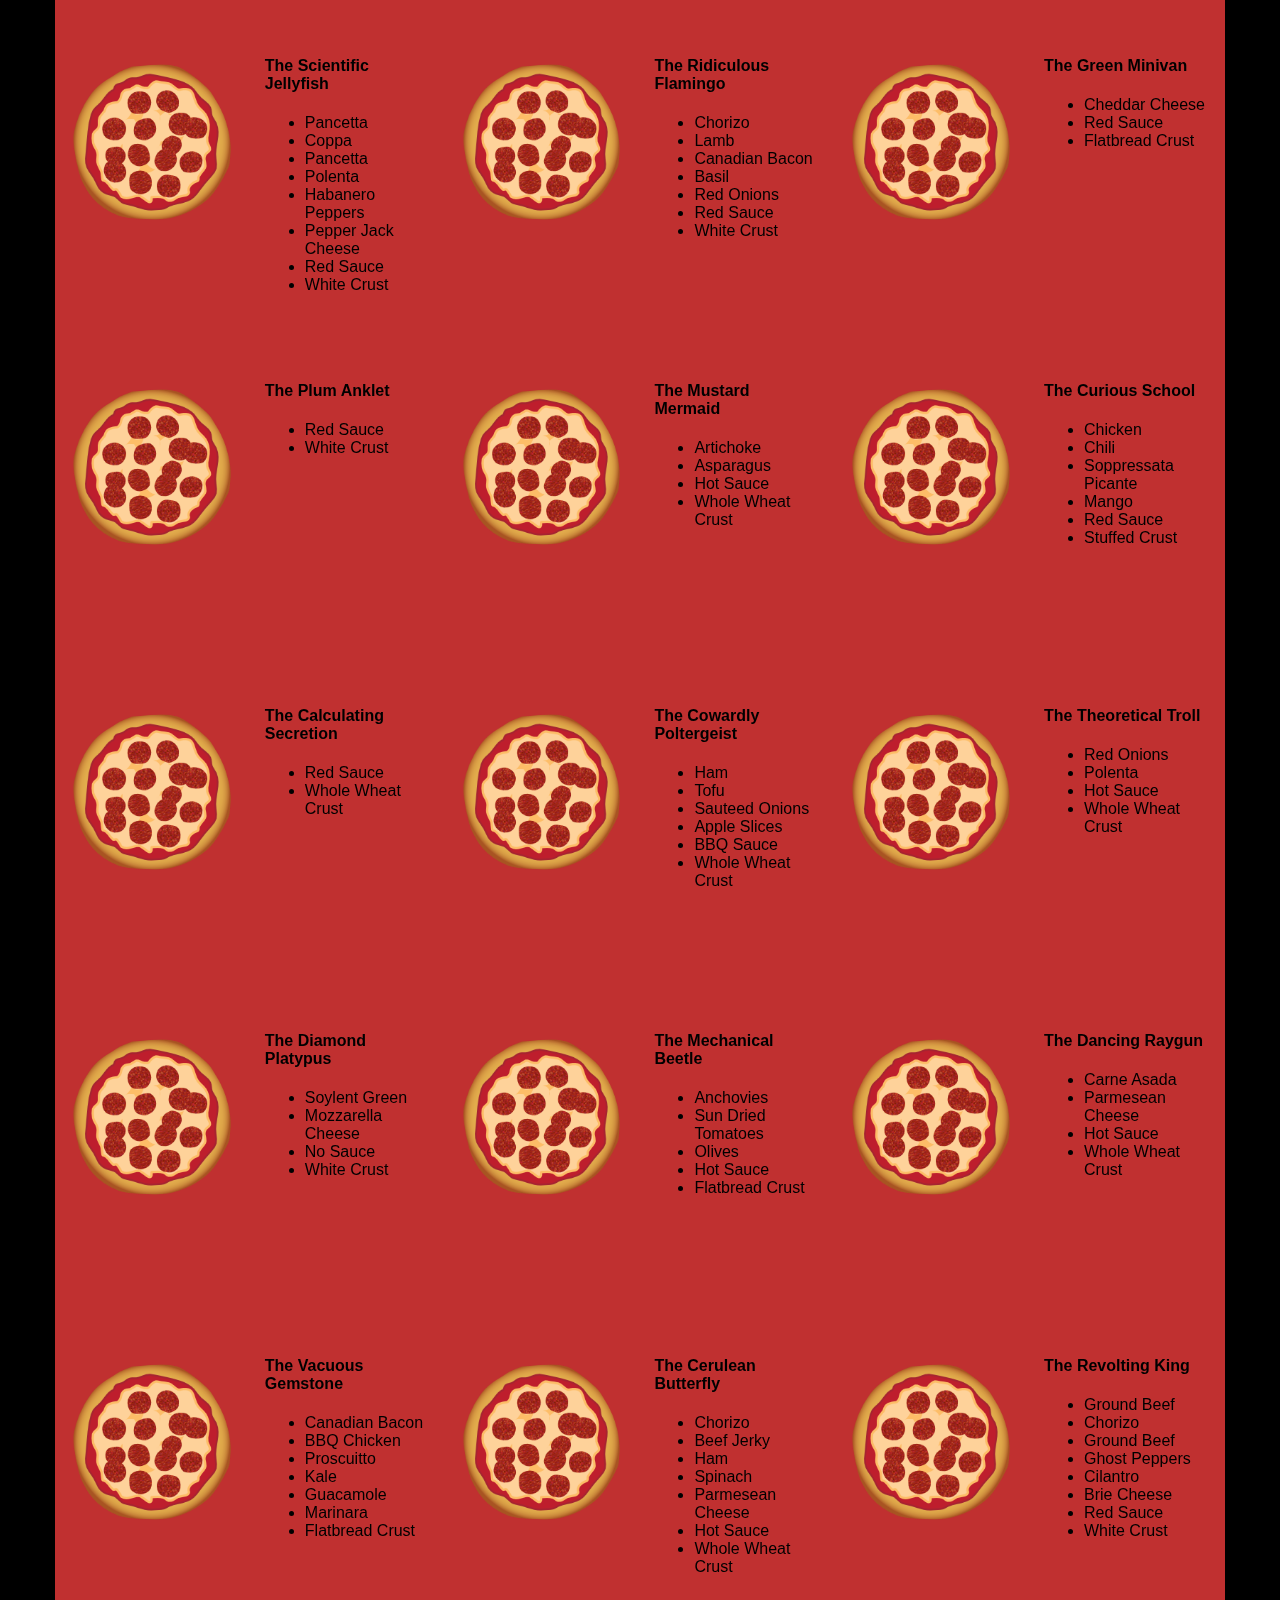
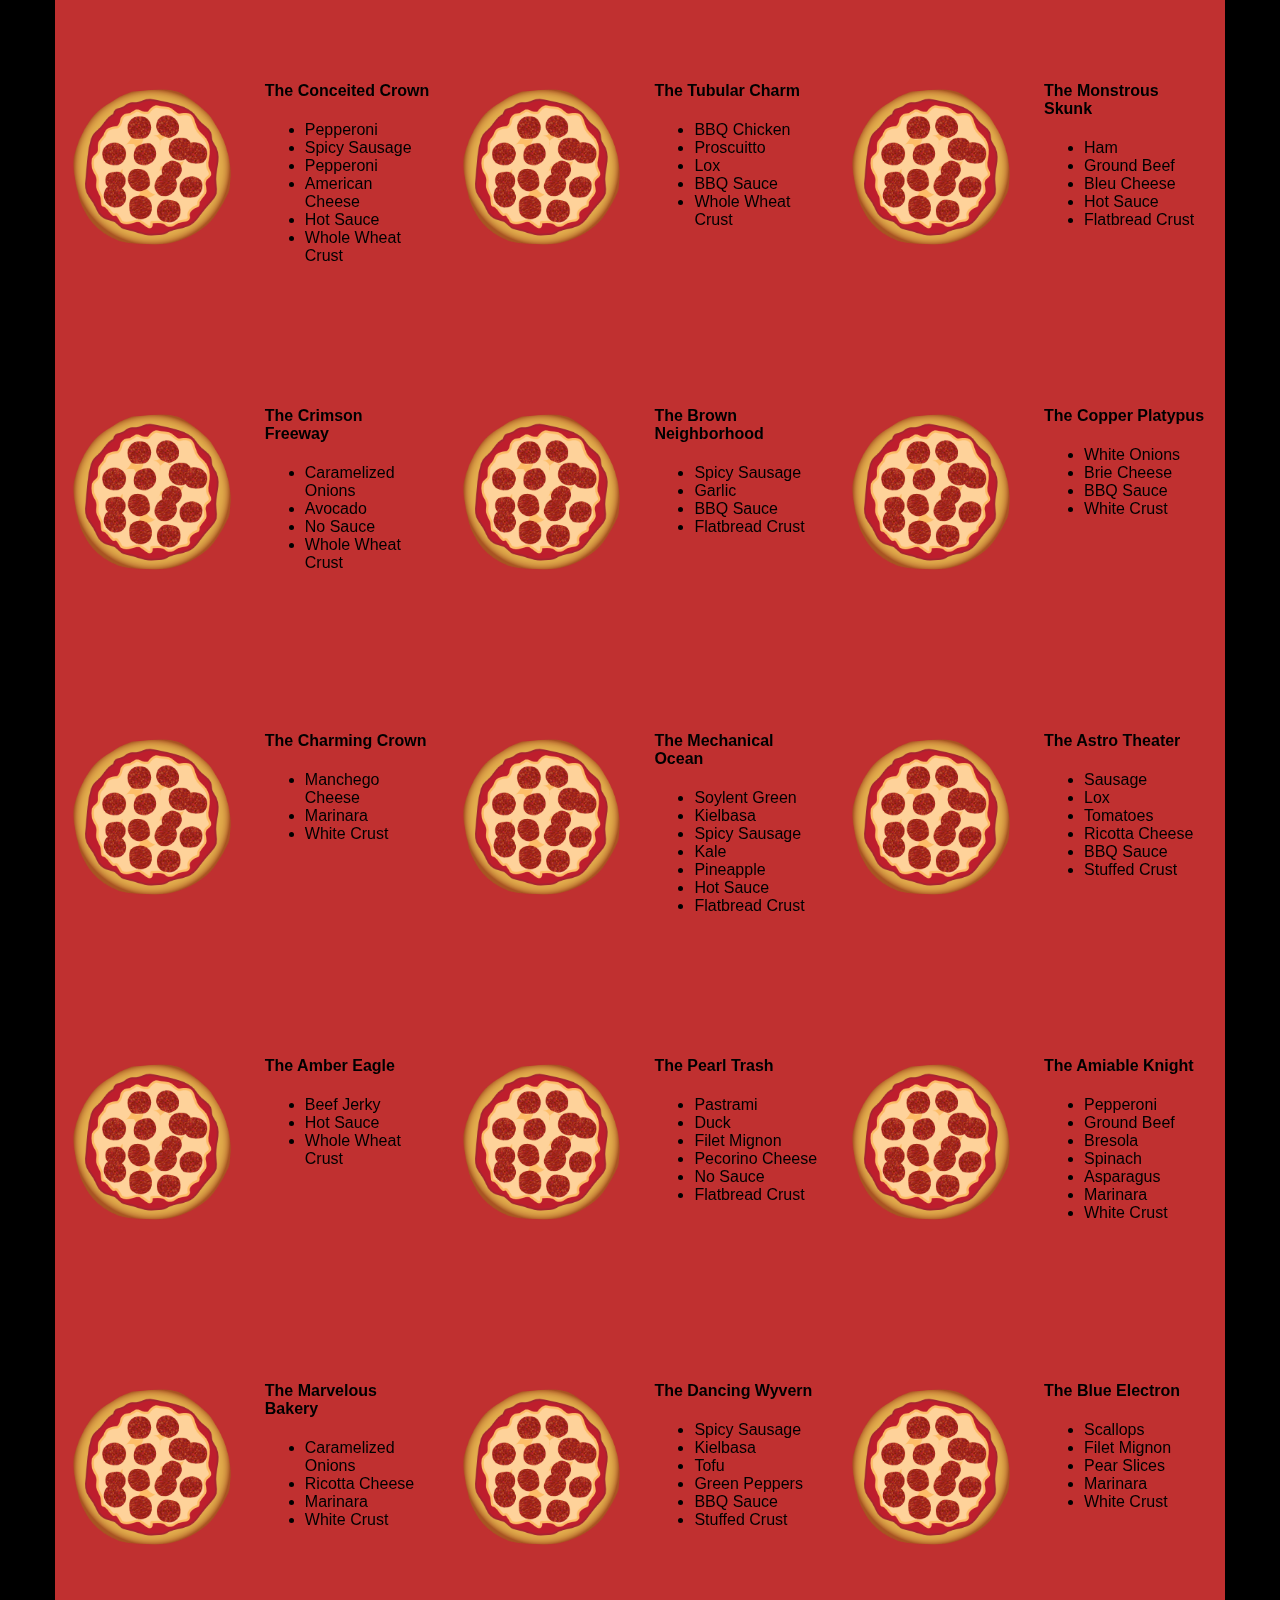
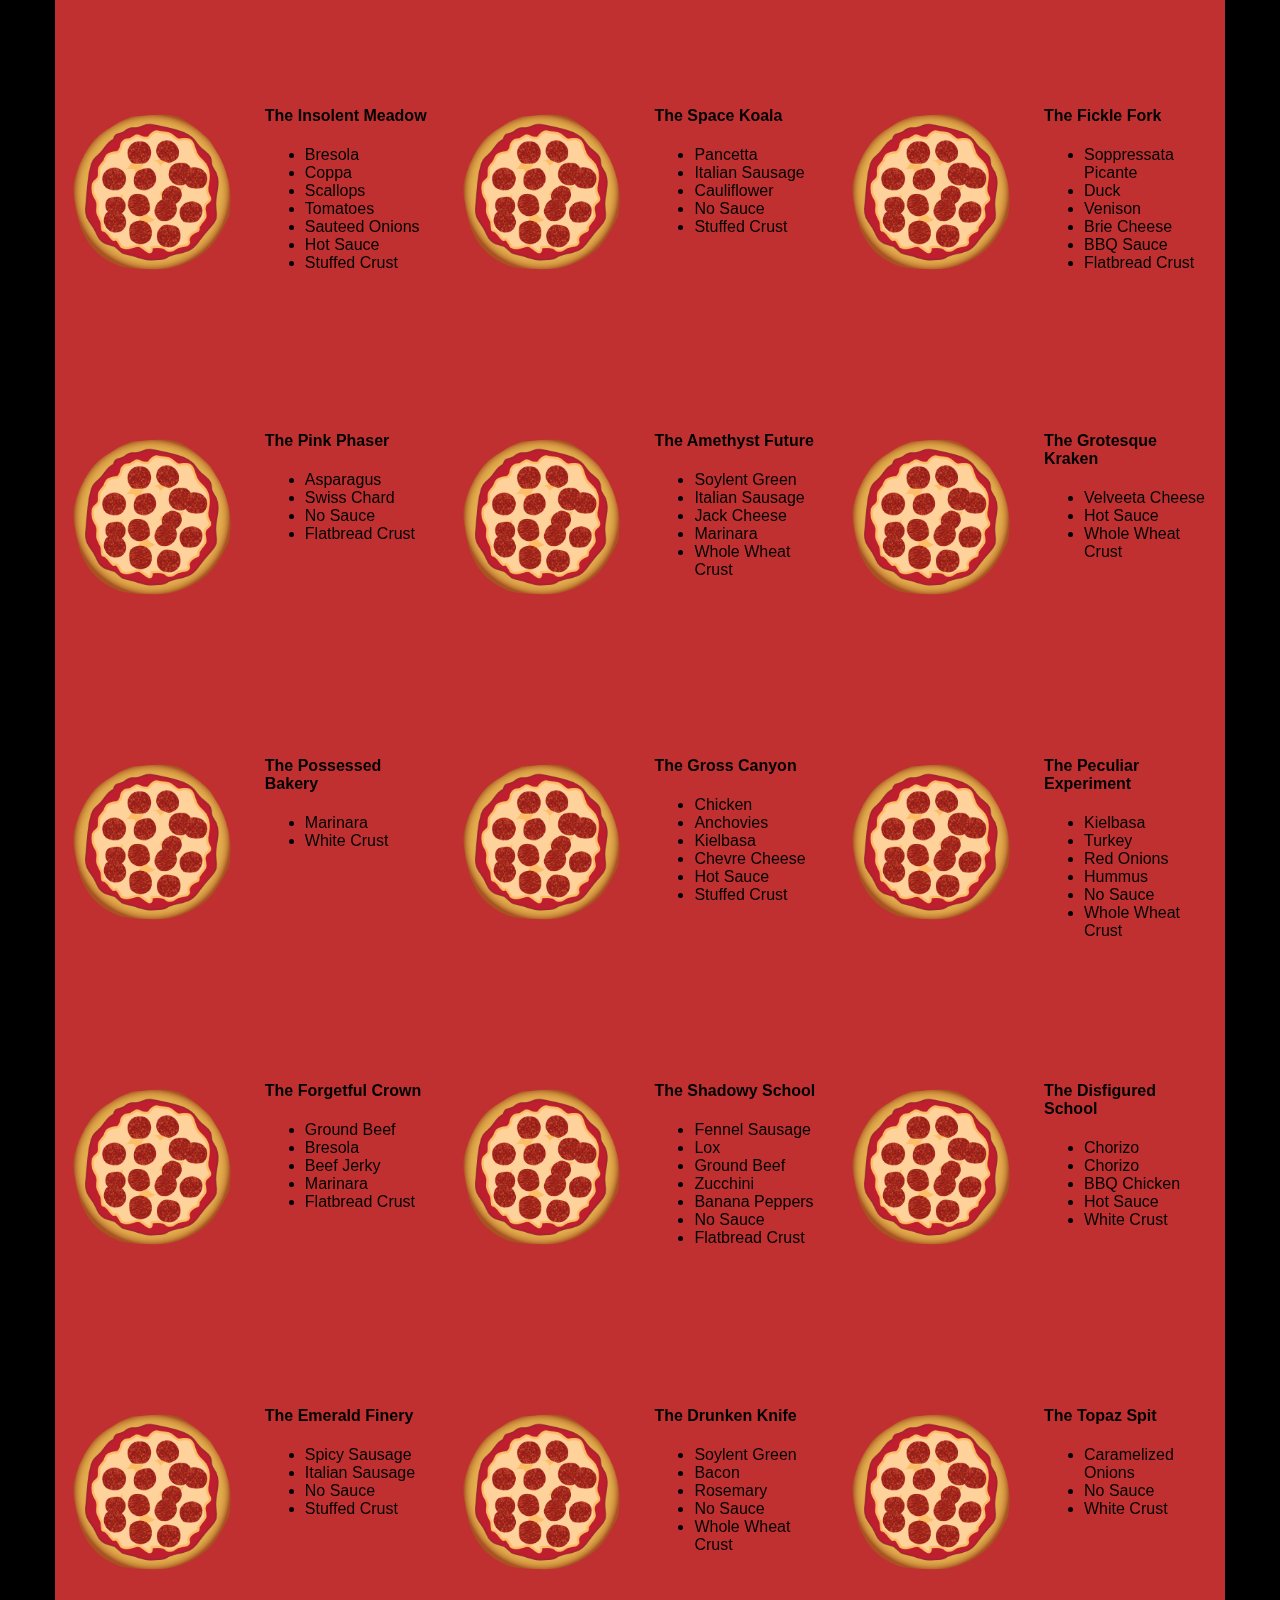
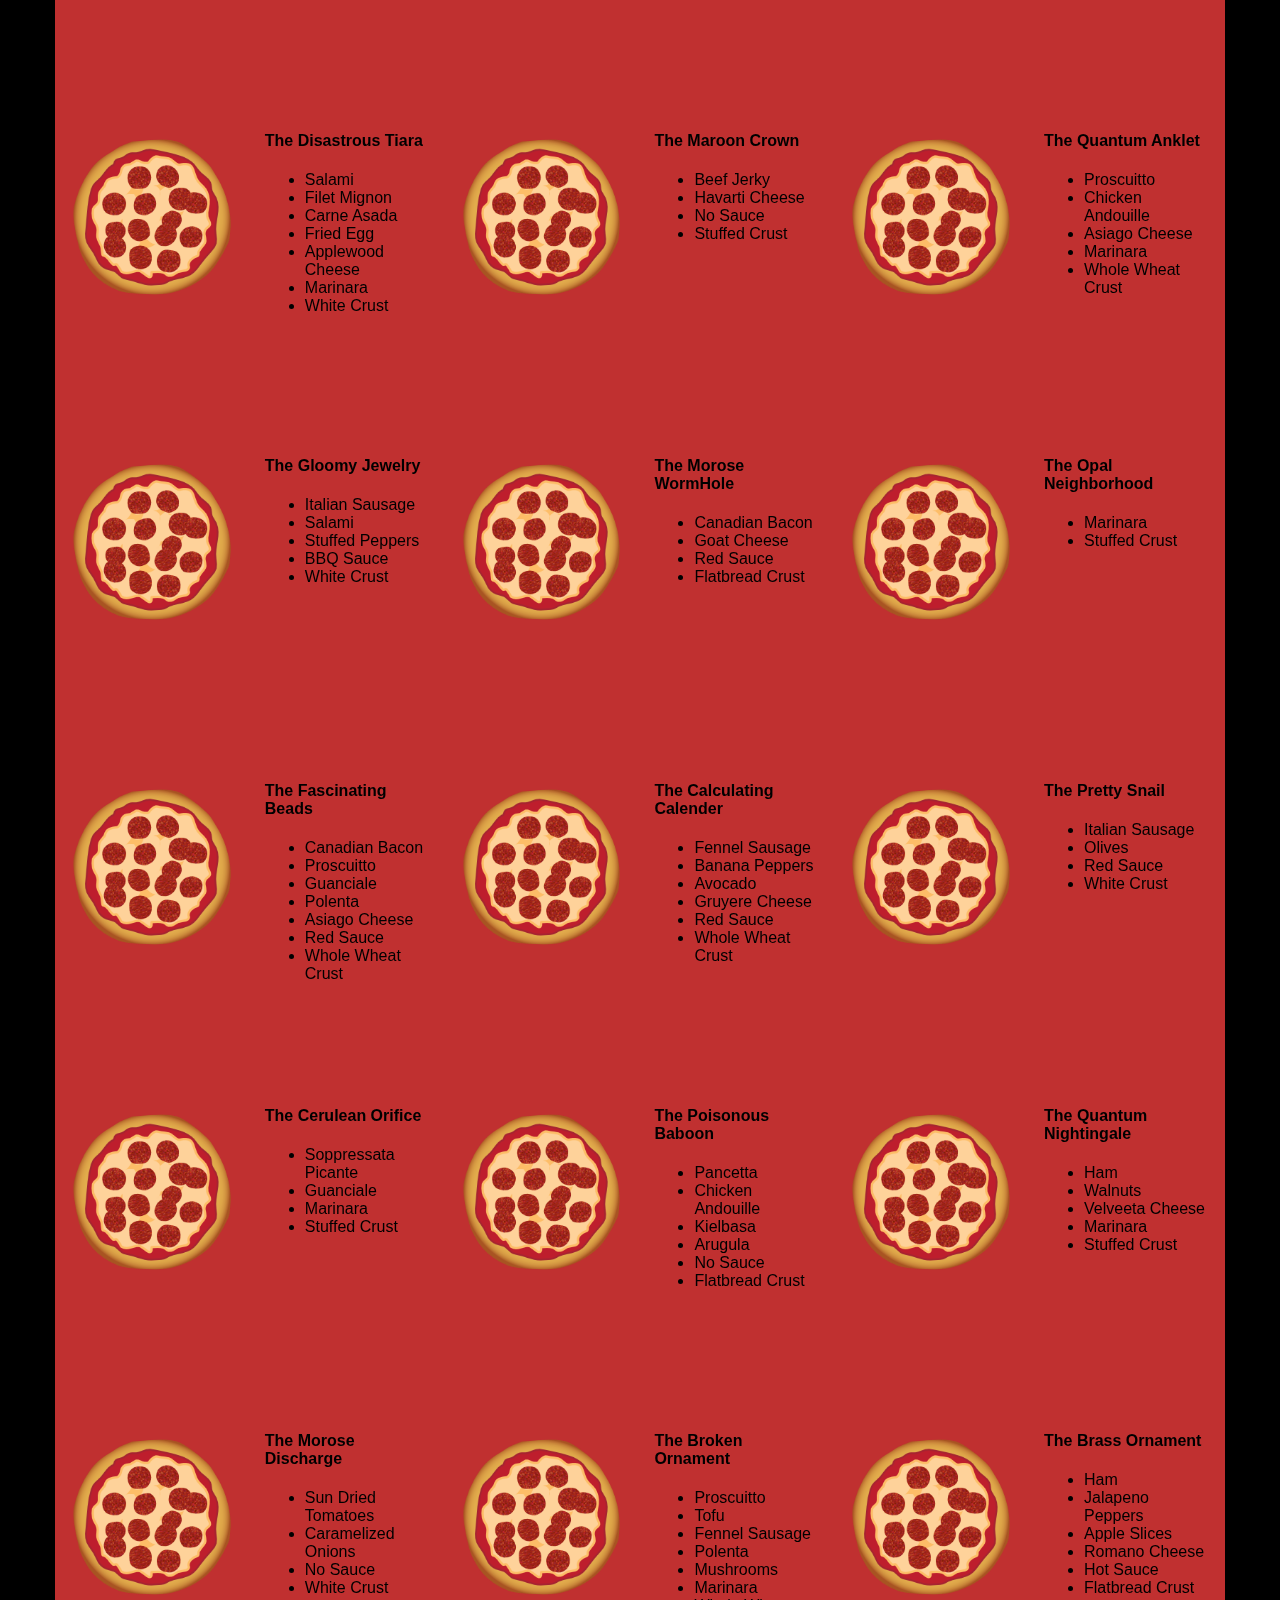
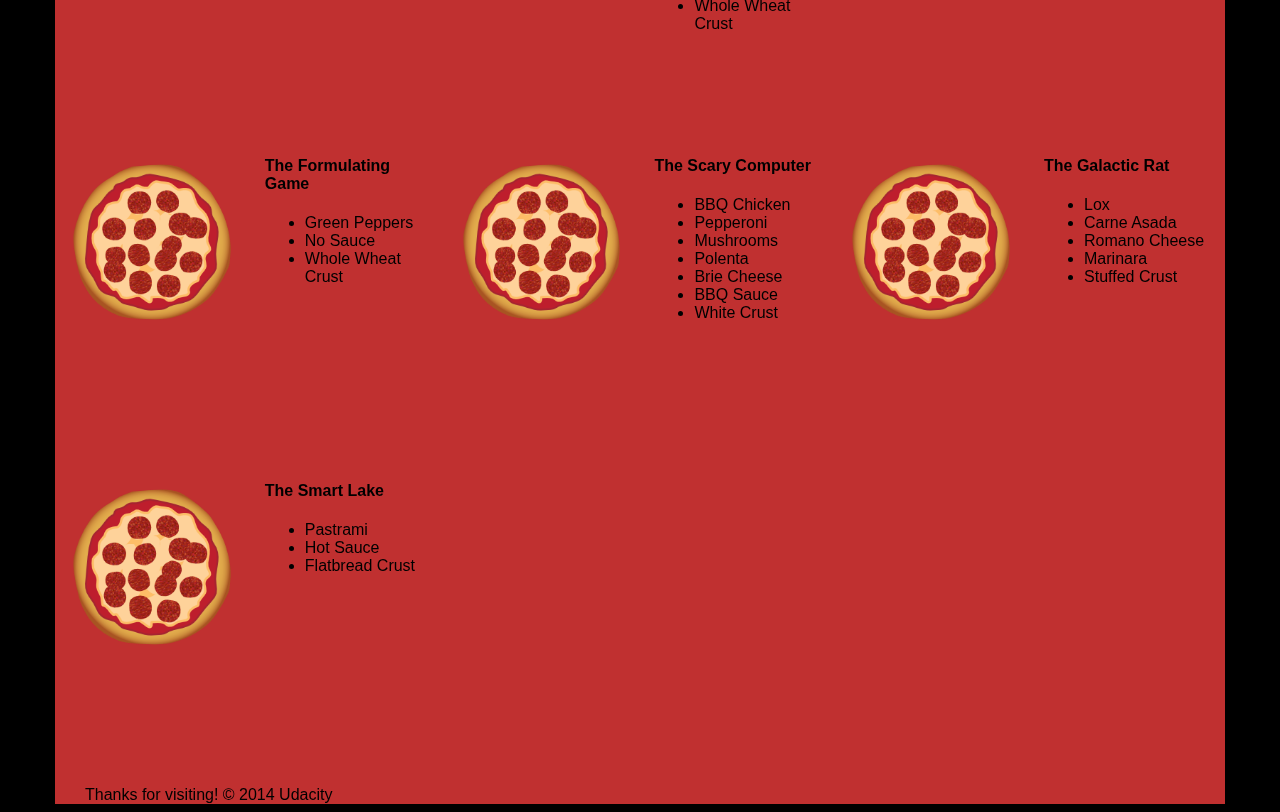
==== commit 6379dba7: "minify css" ====
--- a/views/pizza.html
+++ b/views/pizza.html
@@ -1,7 +1,7 @@
 <!DOCTYPE HTML>
 <html>
 <head>
-  <link rel="stylesheet" href="css/style.css">
+  <link rel="stylesheet" href="css/style.min.css">
   <link rel="stylesheet" href="css/bootstrap-grid.css">
 </head>
 
--- a/views/css/style.min.css
+++ b/views/css/style.min.css
@@ -0,0 +1 @@
+*{-webkit-box-sizing:border-box;-moz-box-sizing:border-box;-box-sizing:border-box}body{font-family:"Trebuchet MS",Helvetica,sans-serif;background:#000}input{background:grey;font-size:18px}form{display:inline-block}.centered{text-align:center}#pizzaSize{font-weight:800}.mover{position:fixed;z-index:-1;height:100px;width:73.33px;backface-visibility:hidden}.randomPizzaContainer{float:left;display:flex;width:33.3%}.randomPizzaContainer:after{content:"";display:table;clear:both}.container{background-color:rgba(240,60,60,.8)}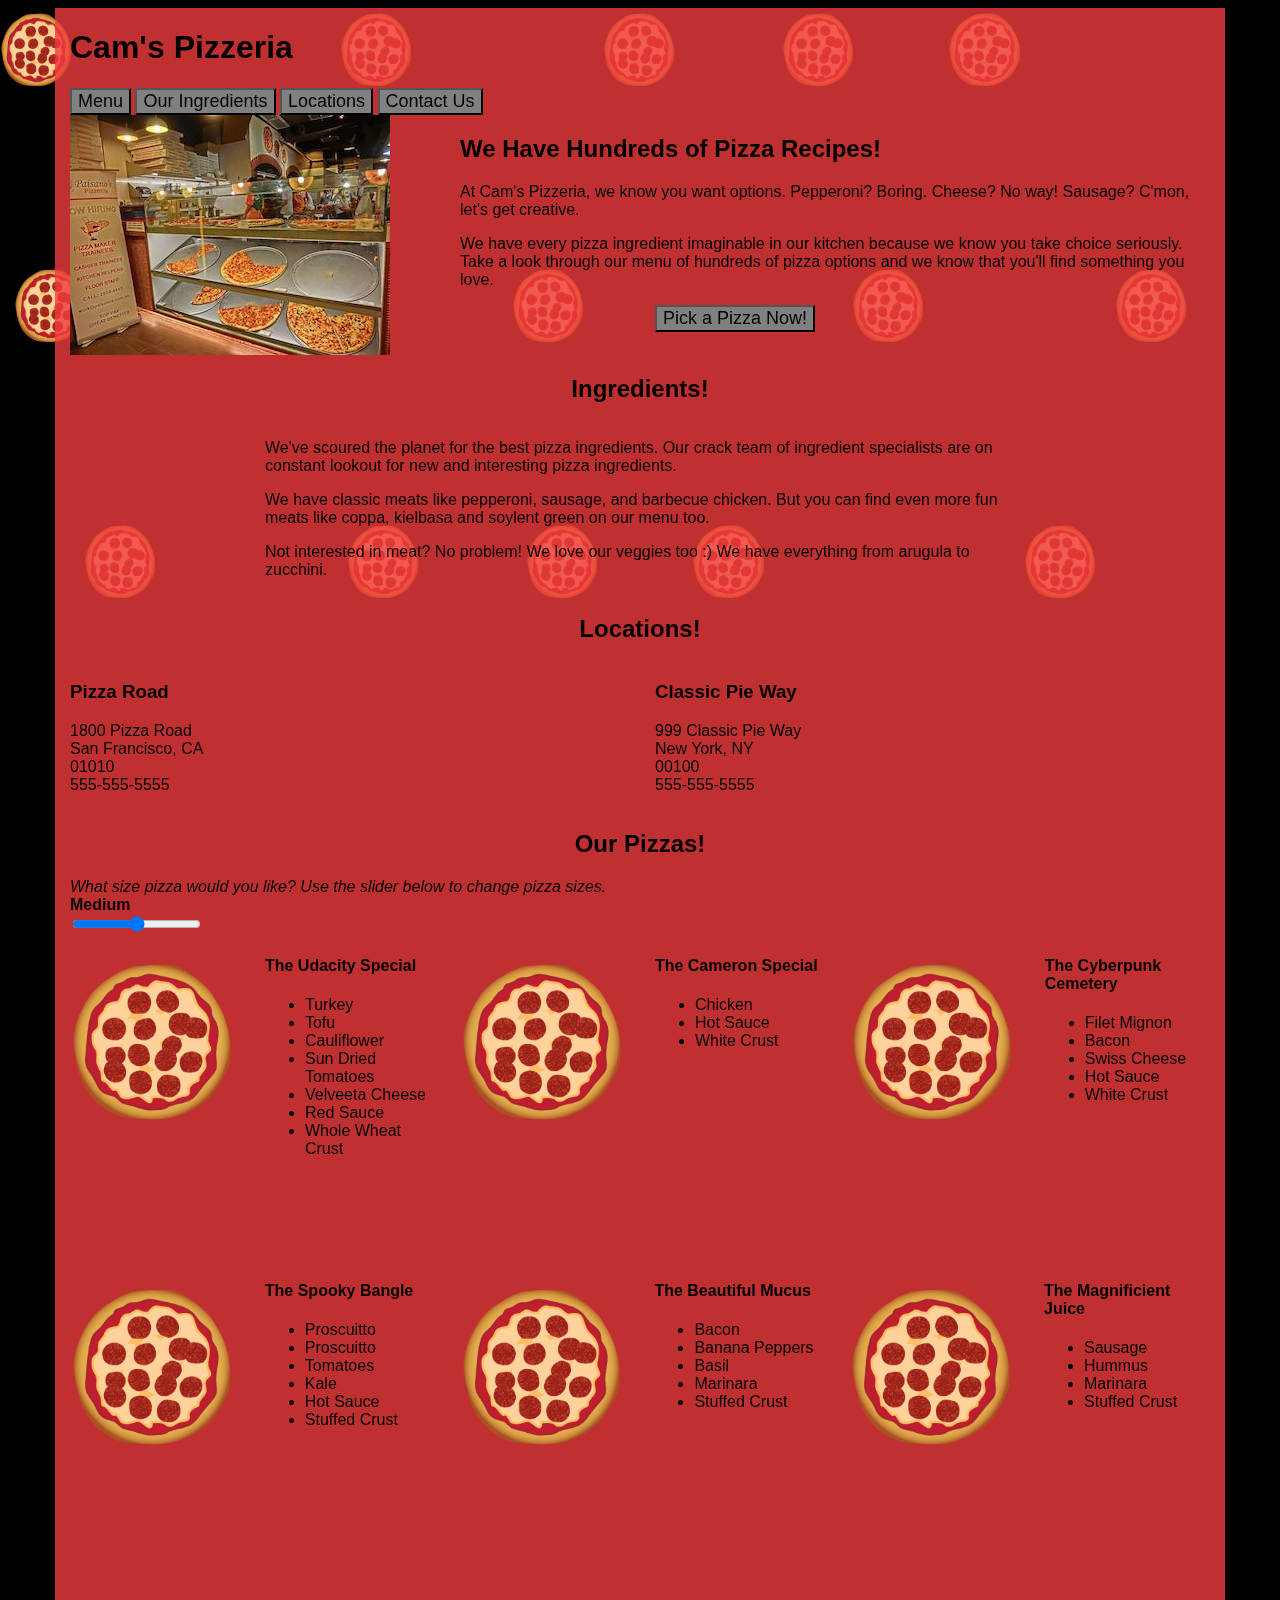
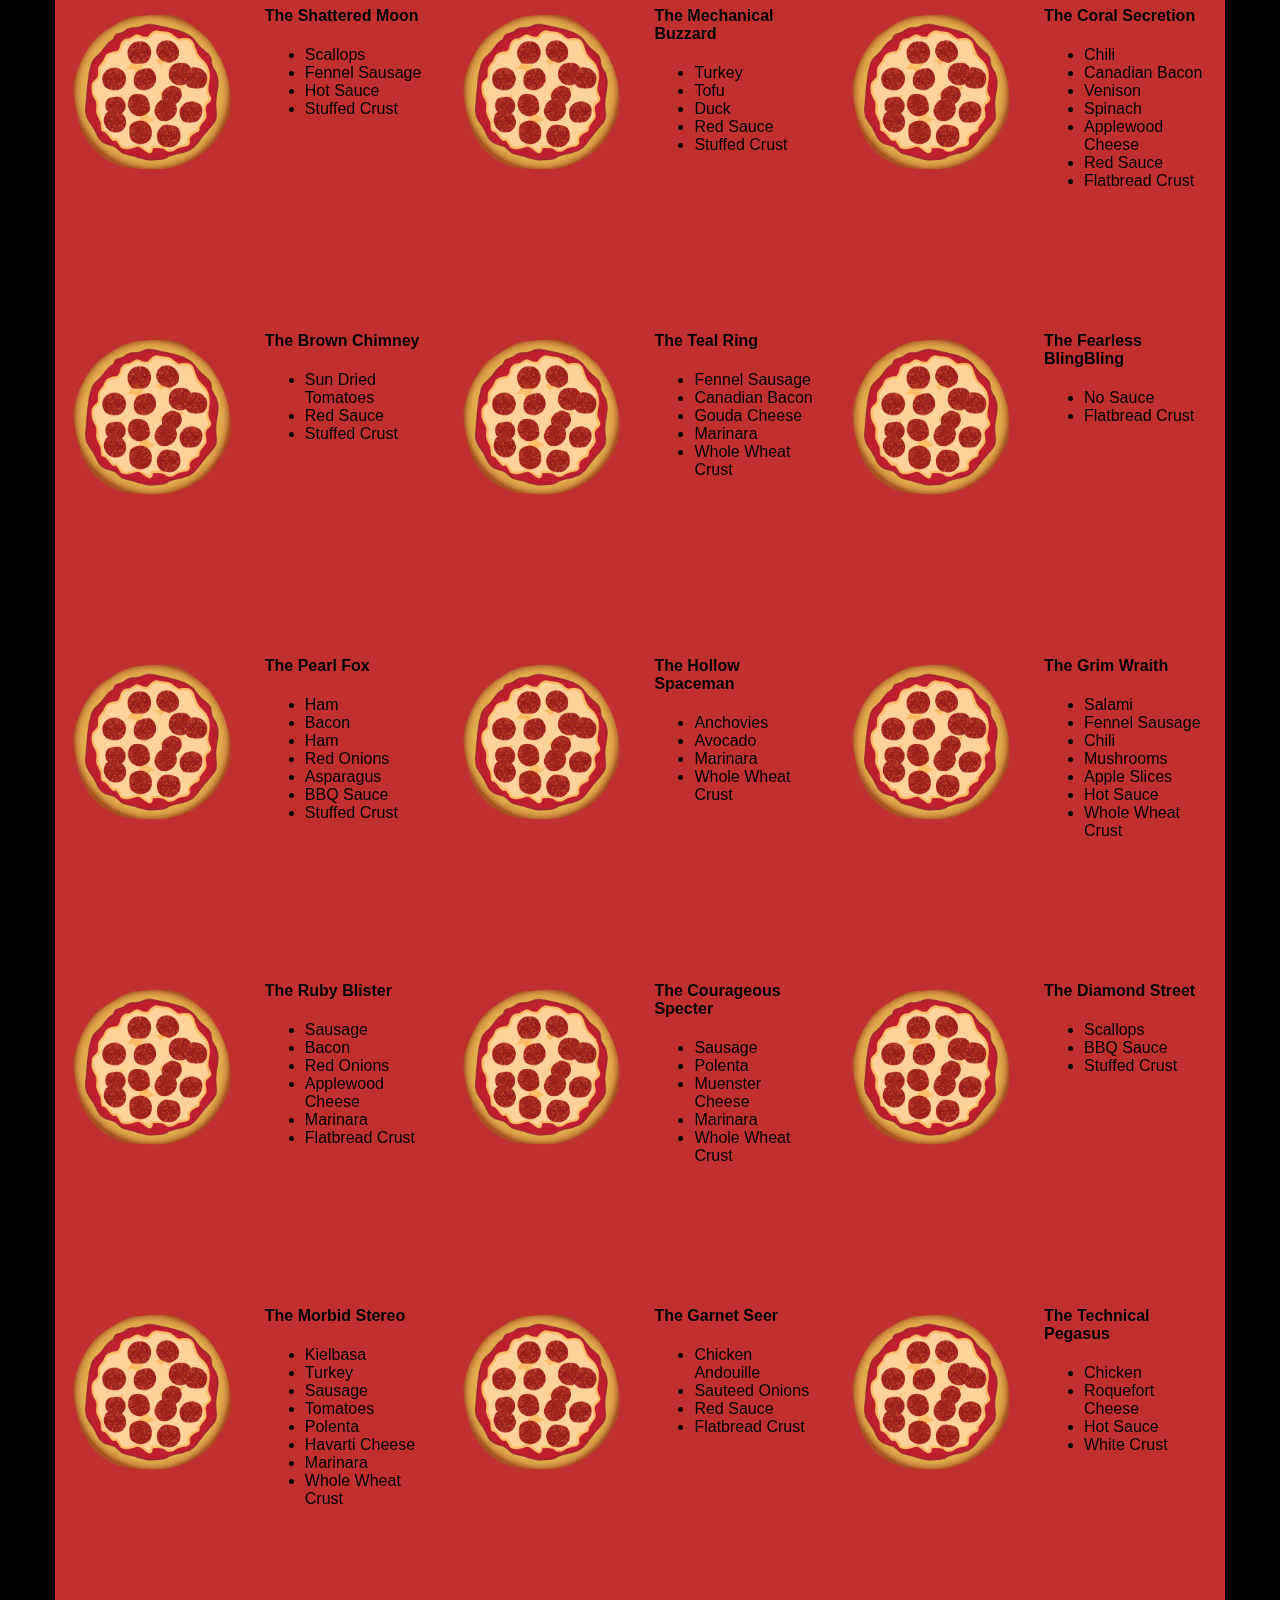
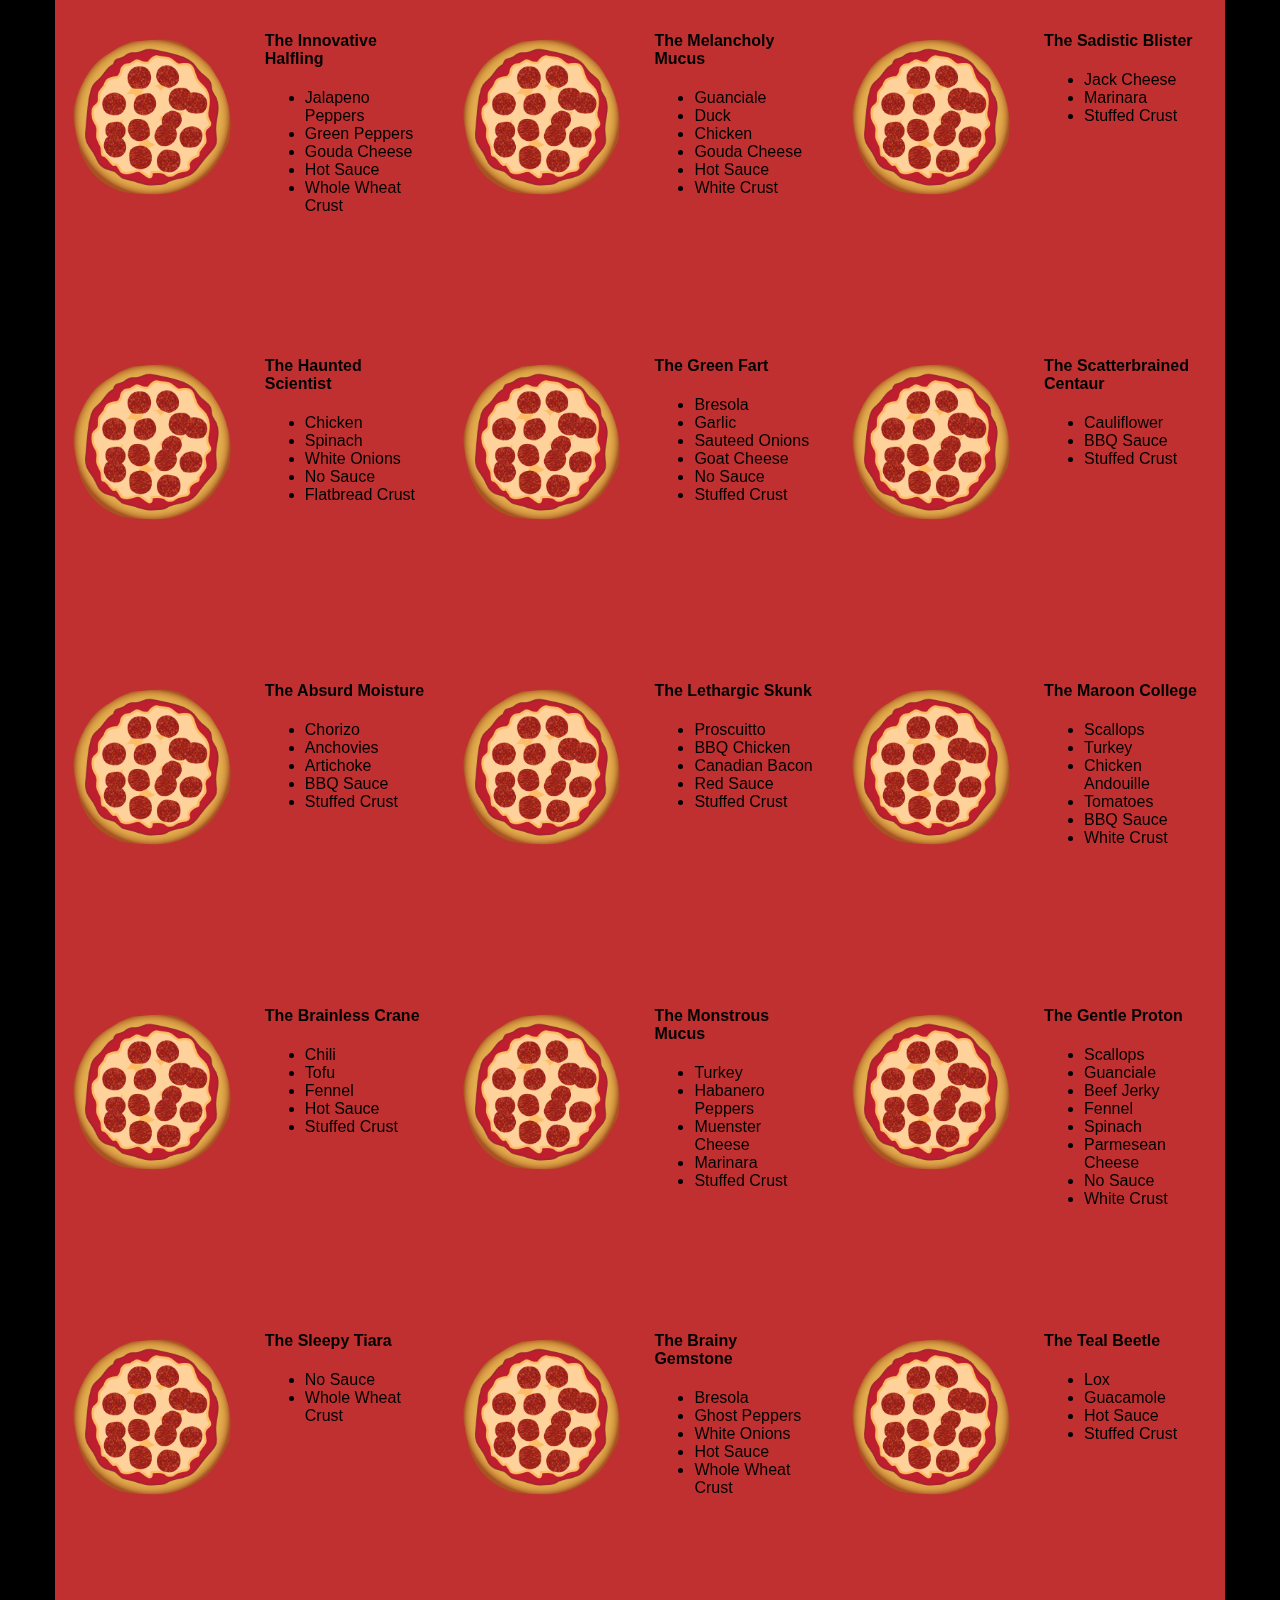
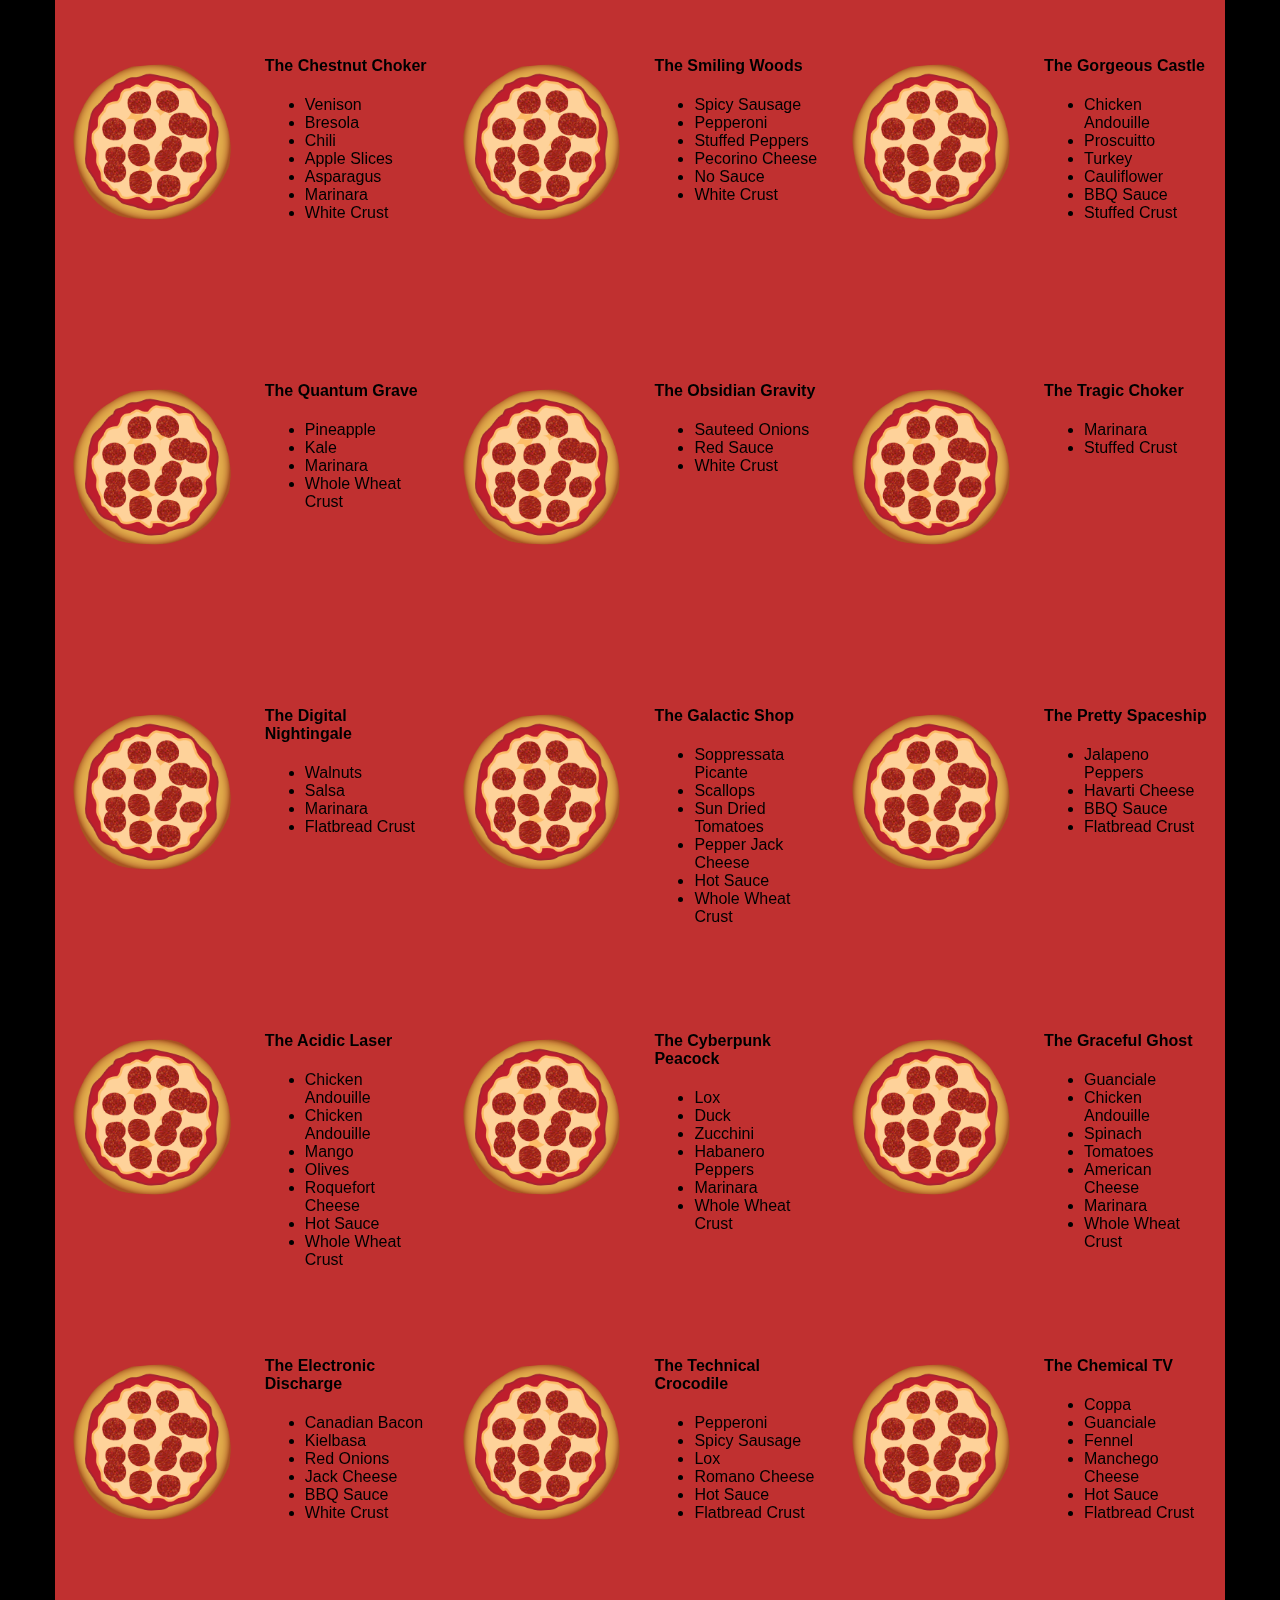
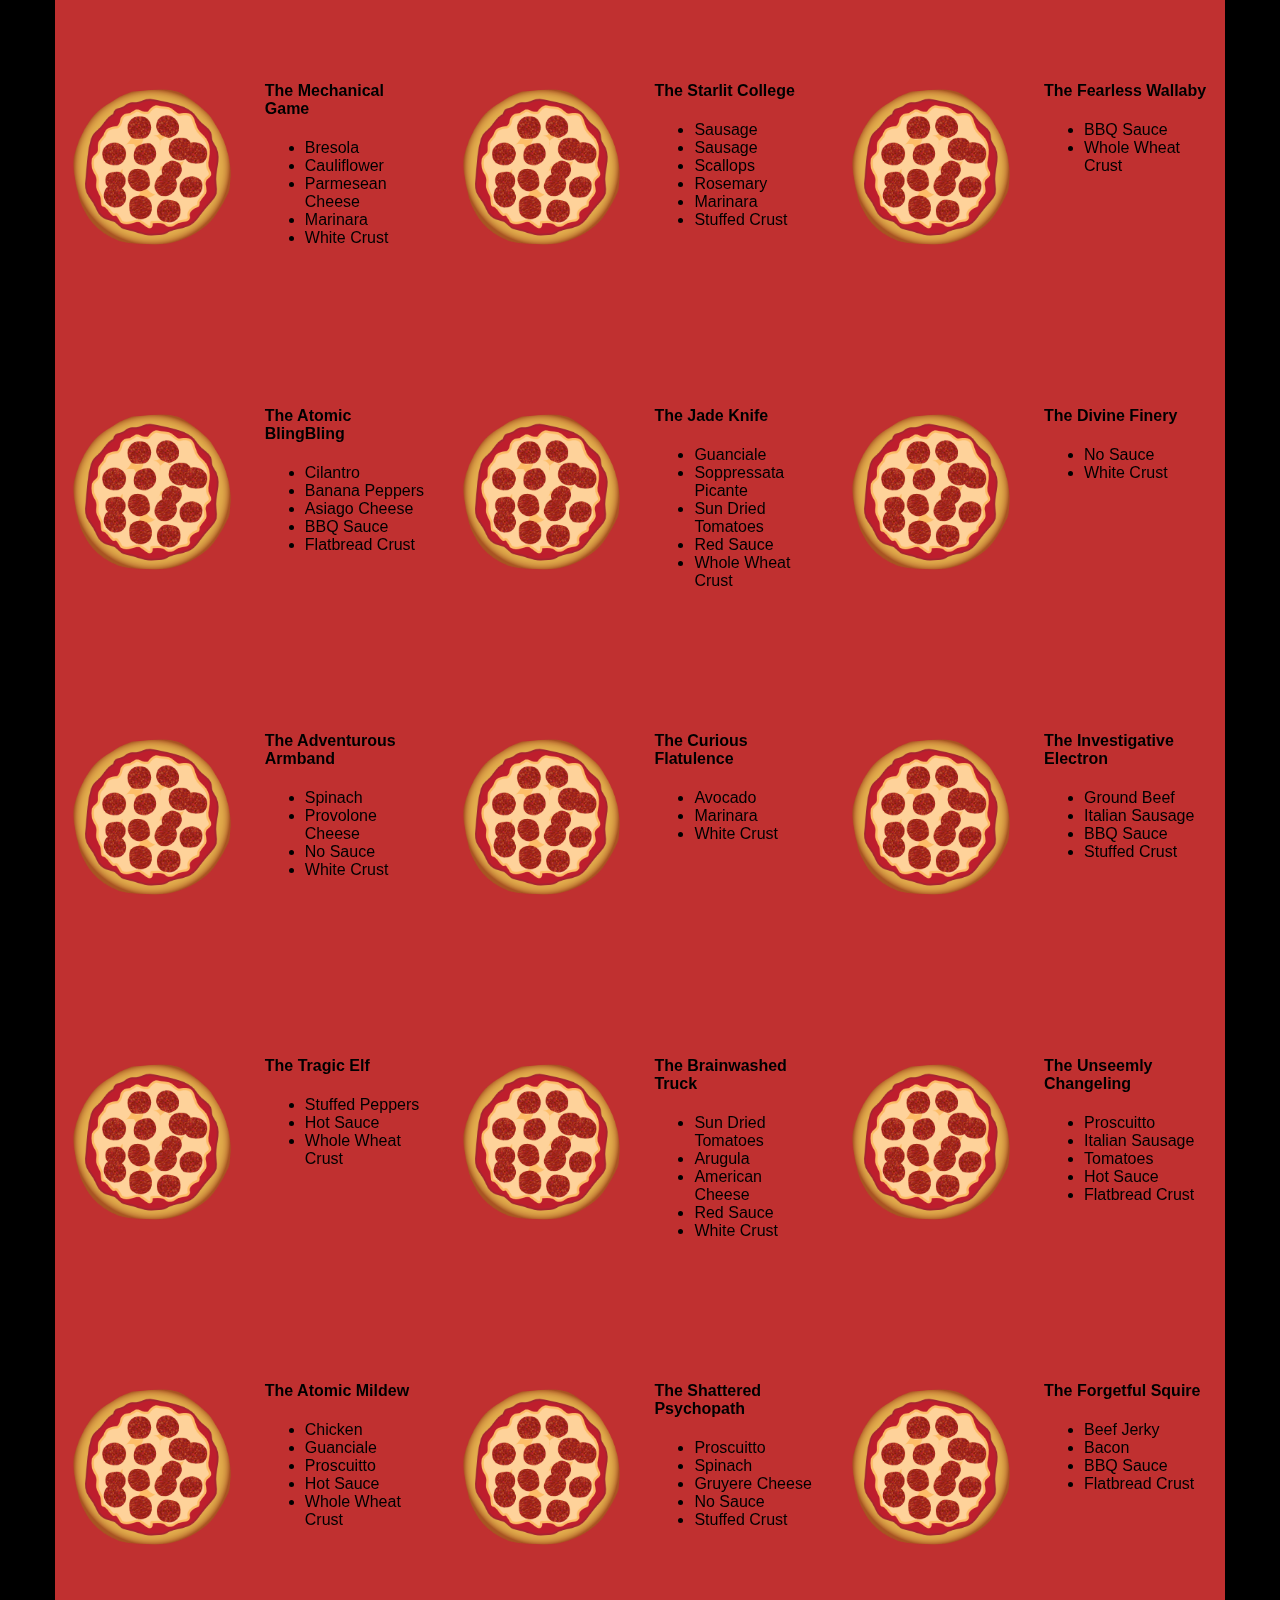
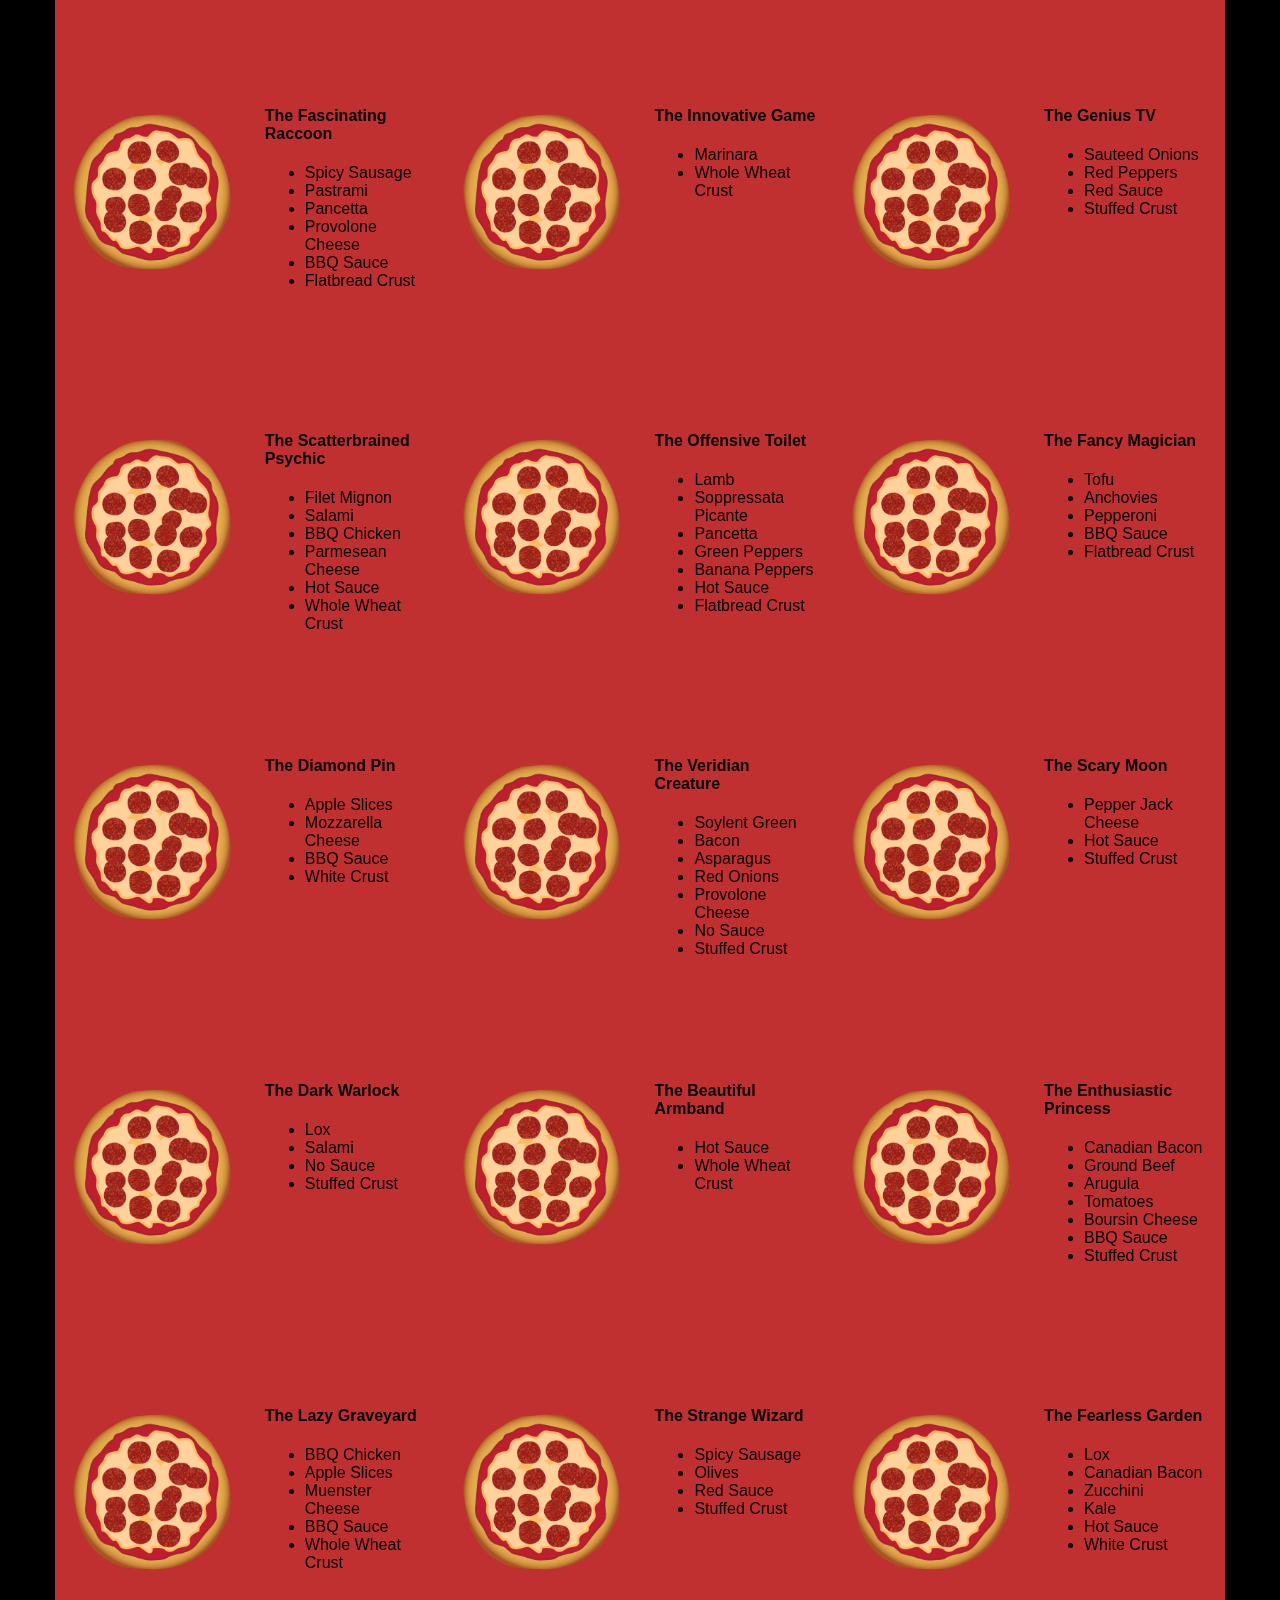
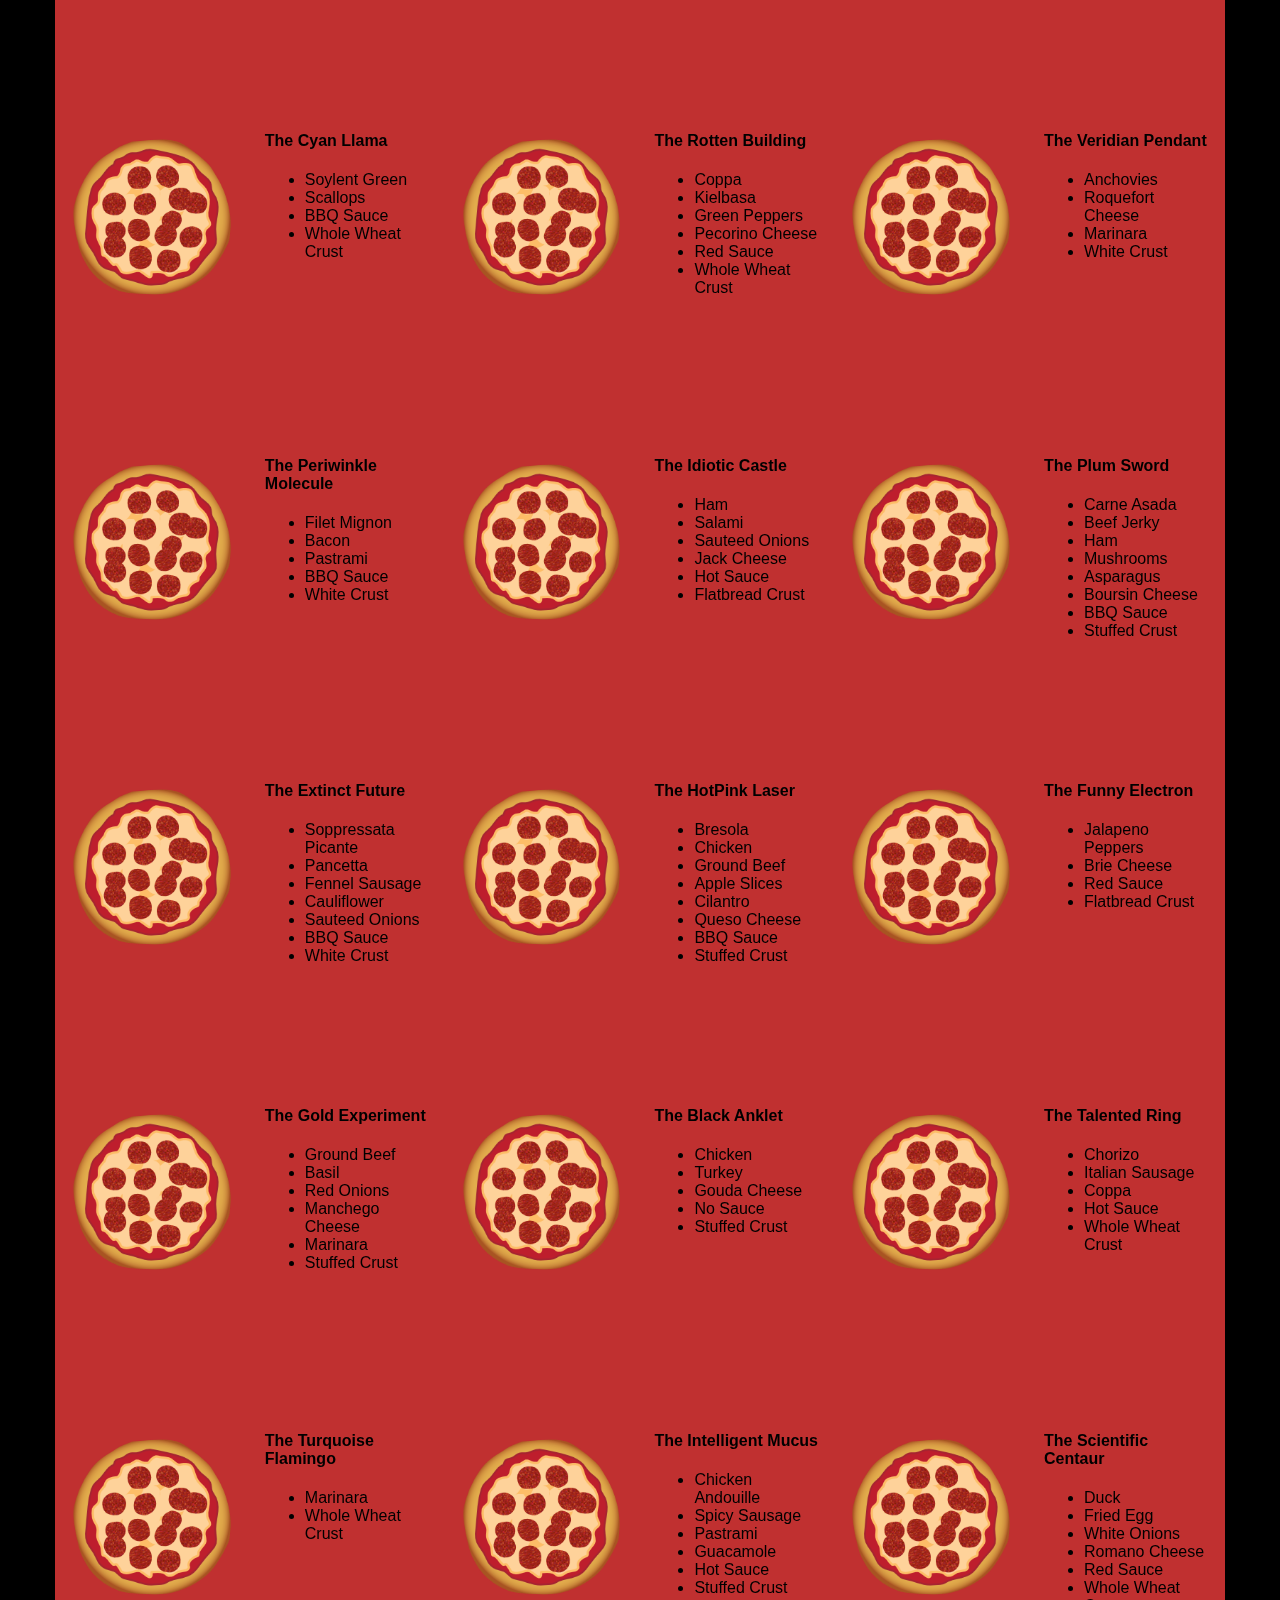
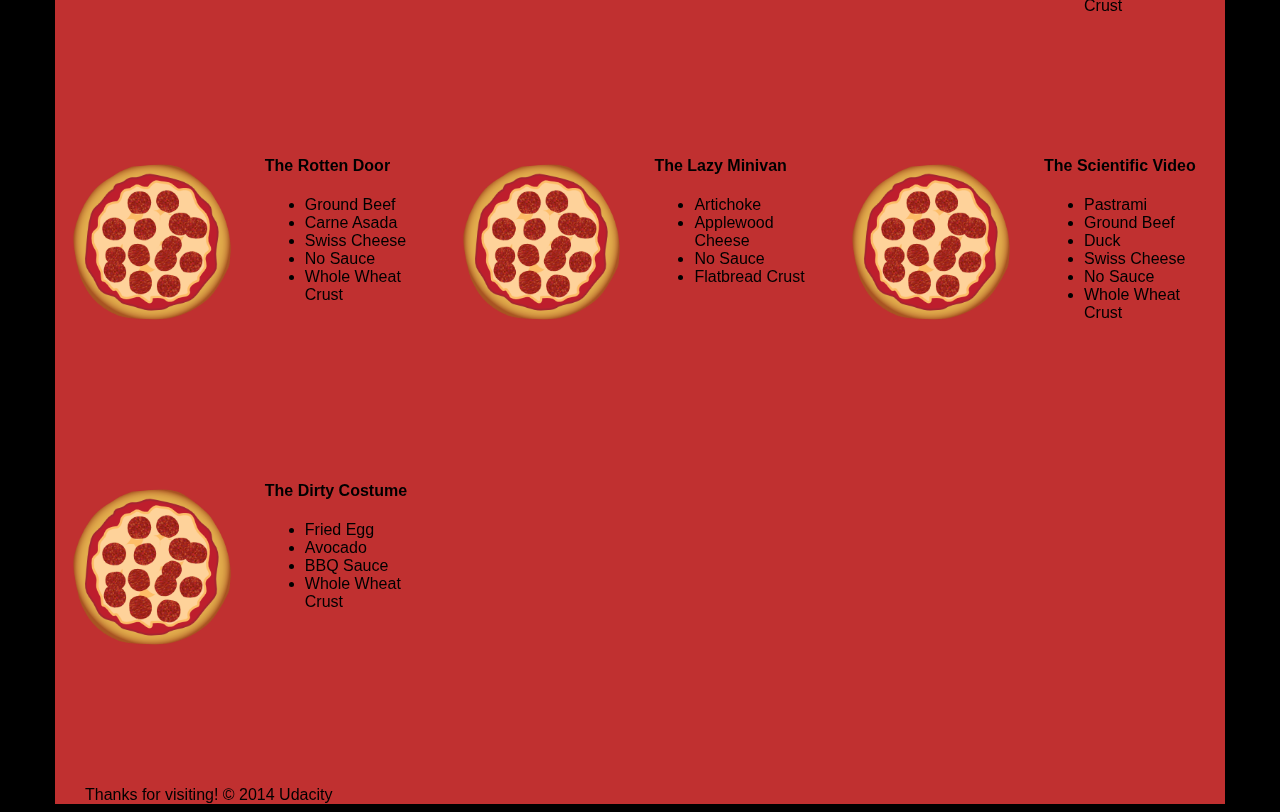
==== commit 646cc92a: "minify css and javascript and remove unused jquery plugin" ====
--- a/views/pizza.html
+++ b/views/pizza.html
@@ -2,7 +2,7 @@
 <html>
 <head>
   <link rel="stylesheet" href="css/style.min.css">
-  <link rel="stylesheet" href="css/bootstrap-grid.css">
+  <link rel="stylesheet" href="css/bootstrap-grid.min.css">
 </head>
 
 <body>
@@ -137,24 +137,6 @@
     </div>
     <div id="footer" class="col-md-12">Thanks for visiting! &copy; 2014 Udacity</div>
   </div>
-  <script>
-    // Generates the sliding pizzas when the page loads.
-    // document.addEventListener('DOMContentLoaded', function() {
-    //   var cols = 8;
-    //   var s = 256;
-    //   for (var i = 0; i < 200; i++) {
-    //     var elem = document.createElement('img');
-    //     elem.className = 'mover';
-    //     elem.src = "images/pizza.png";
-    //     elem.style.height = "100px";
-    //     elem.style.width = "73.333px";
-    //     elem.basicLeft = (i % cols) * s;
-    //     elem.style.top = (Math.floor(i / cols) * s) + 'px';
-    //     document.querySelector("#movingPizzas1").appendChild(elem);
-    //   }
-    //   // updatePositions();
-    // });
-  </script>
-  <script type="text/javascript" src="js/main.js"></script>
+  <script type="text/javascript" src="js/main.min.js"></script>
 </body>
 </html>